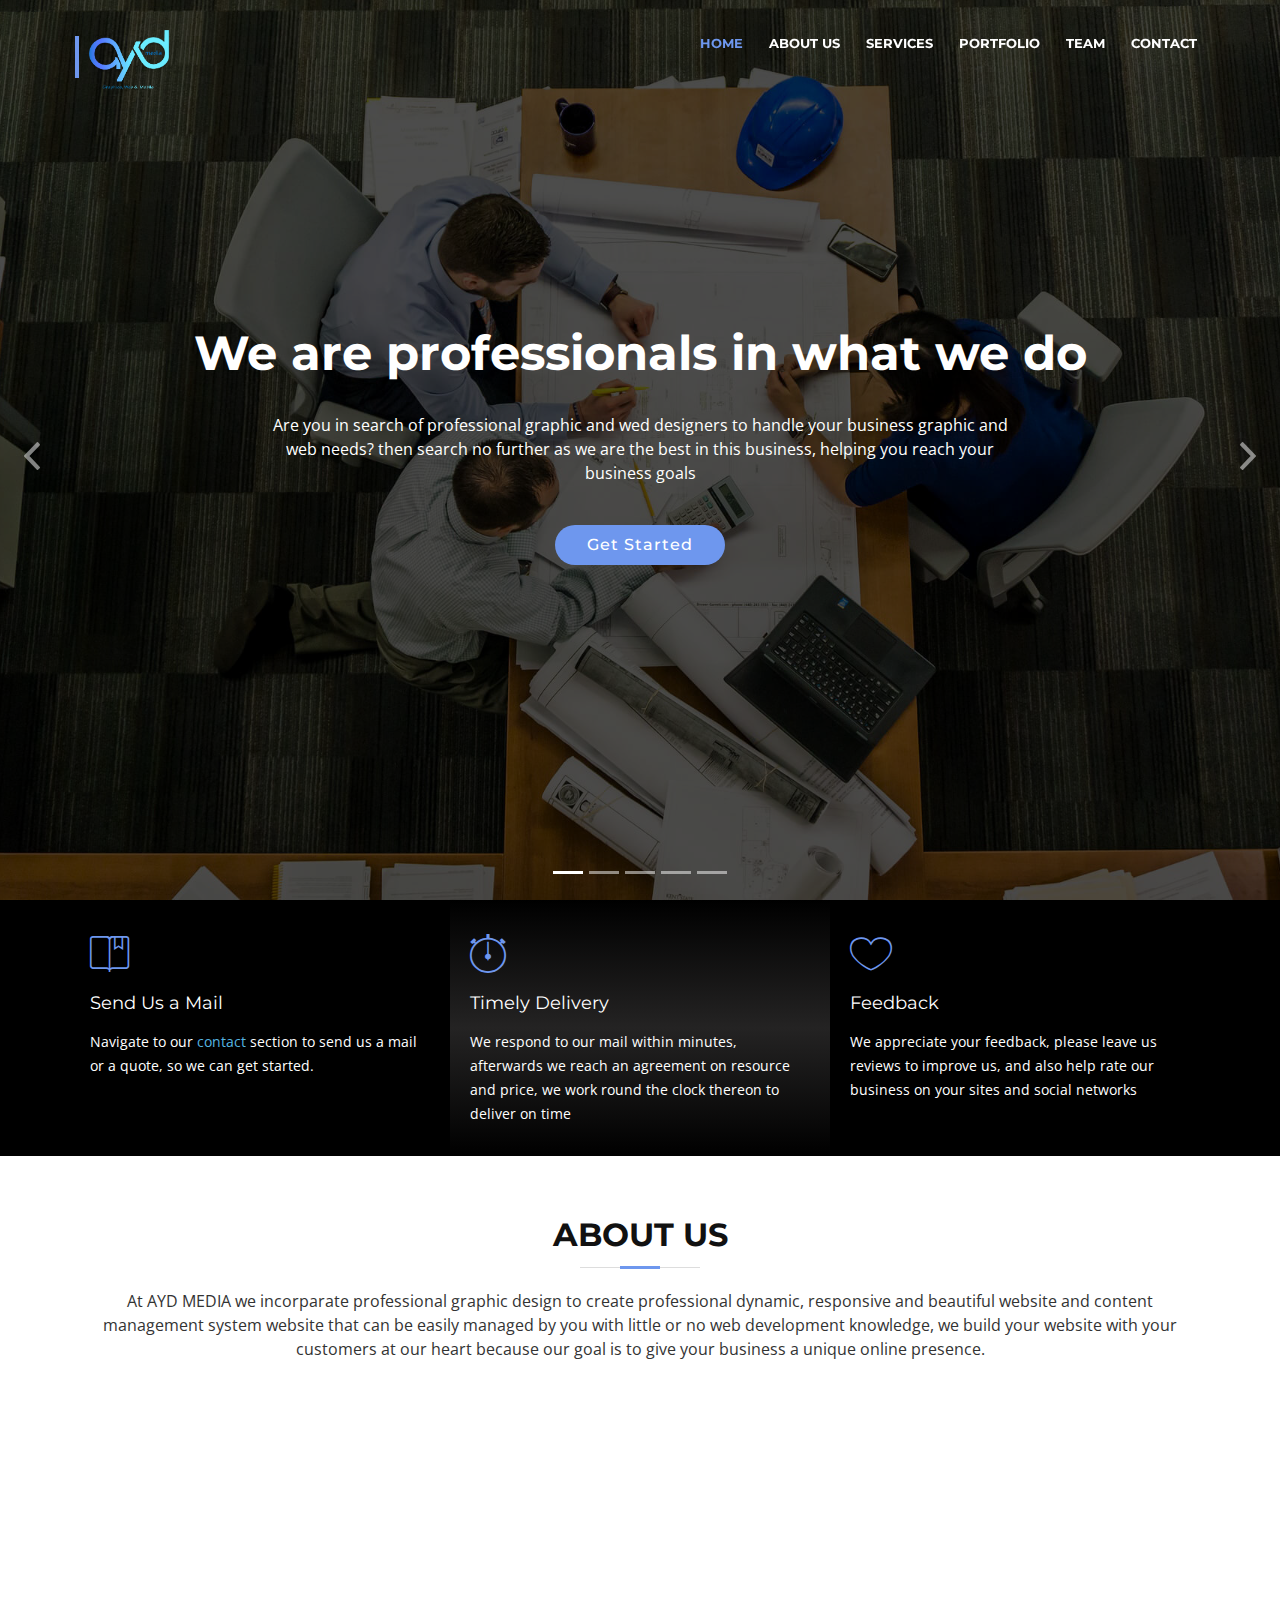
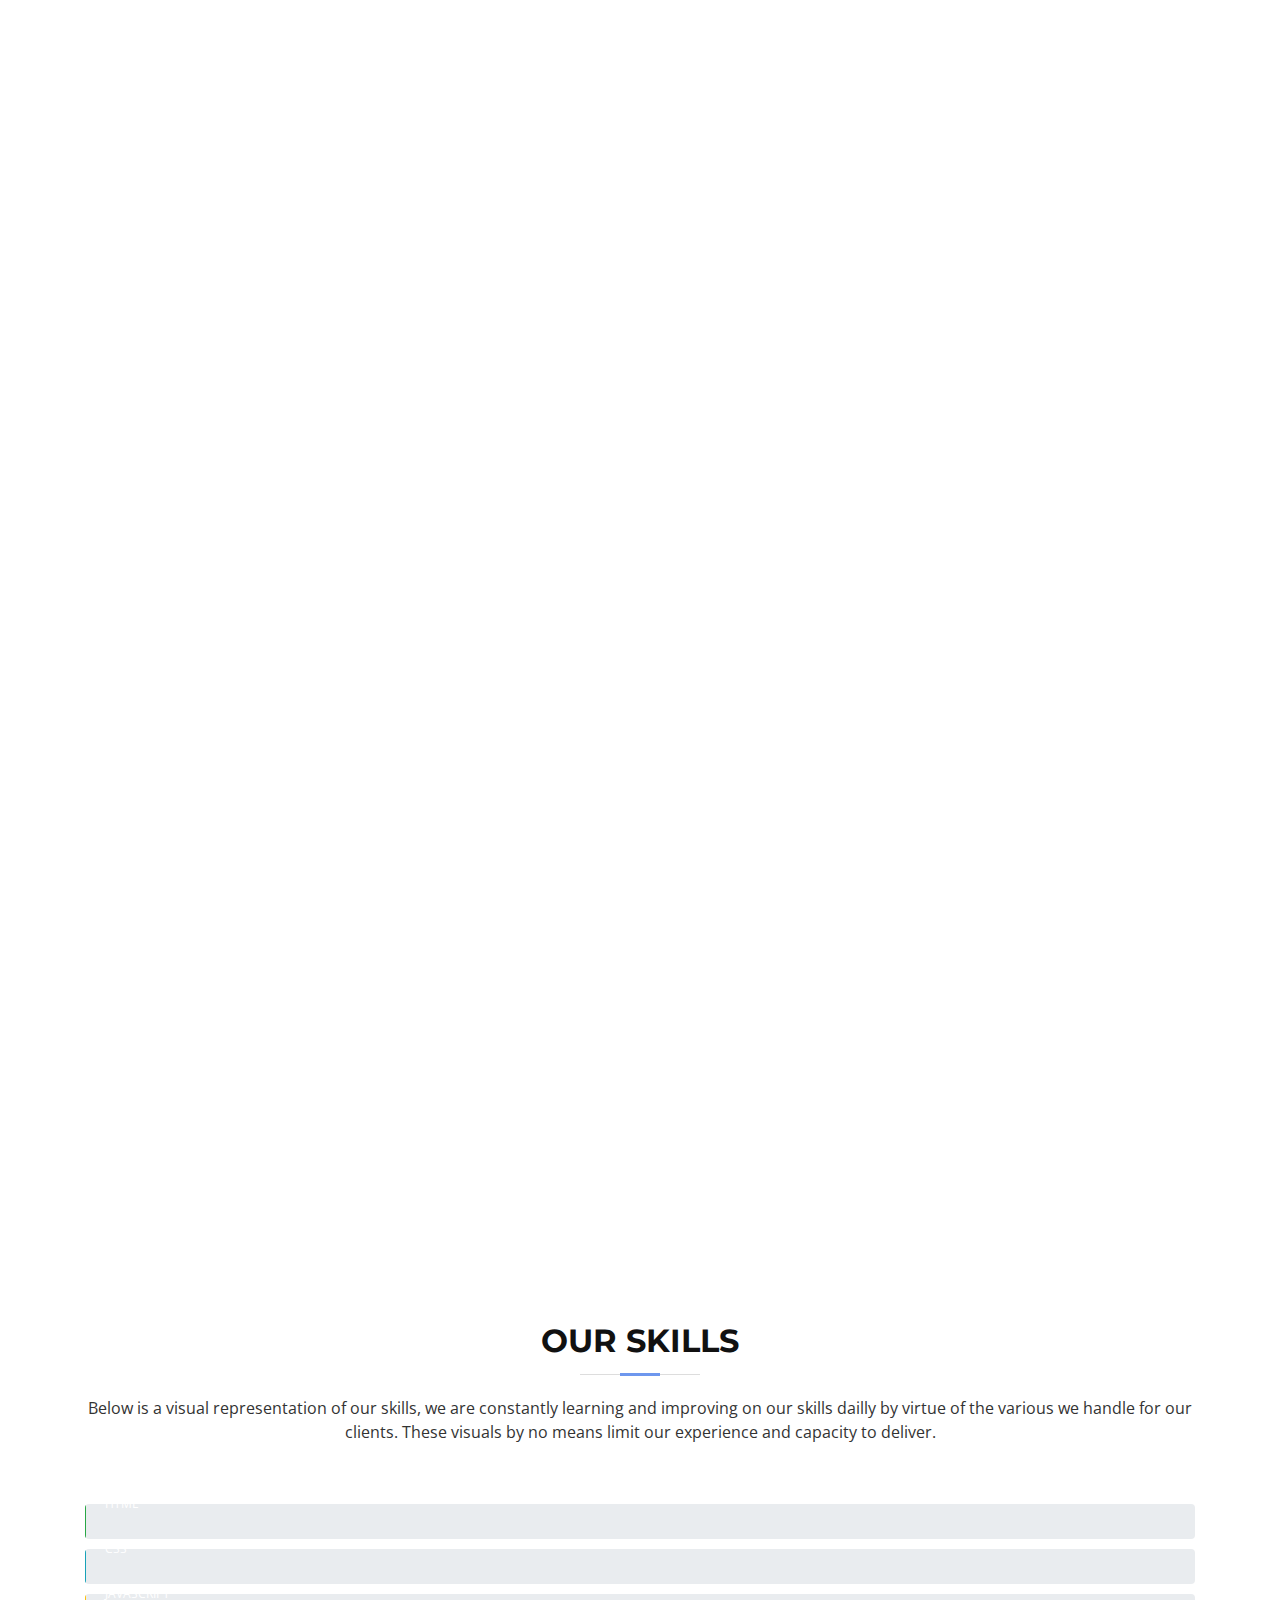
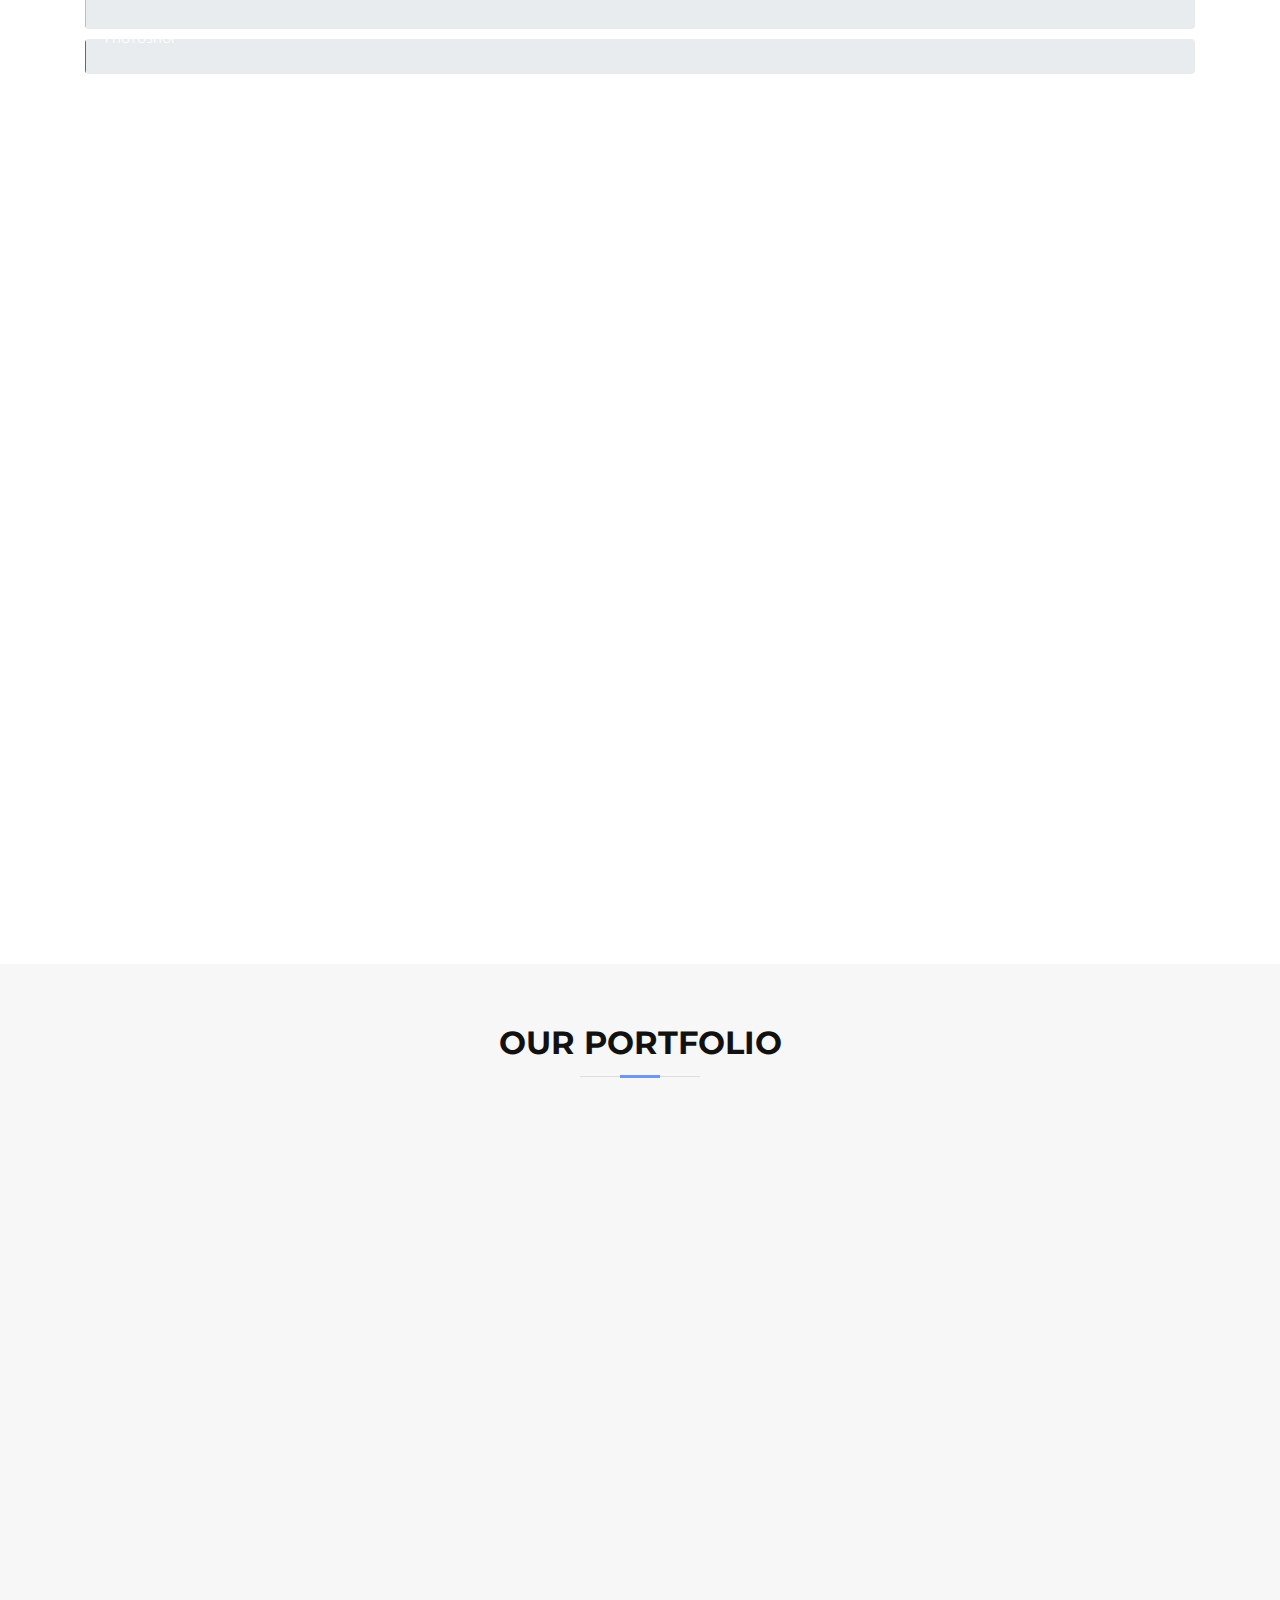
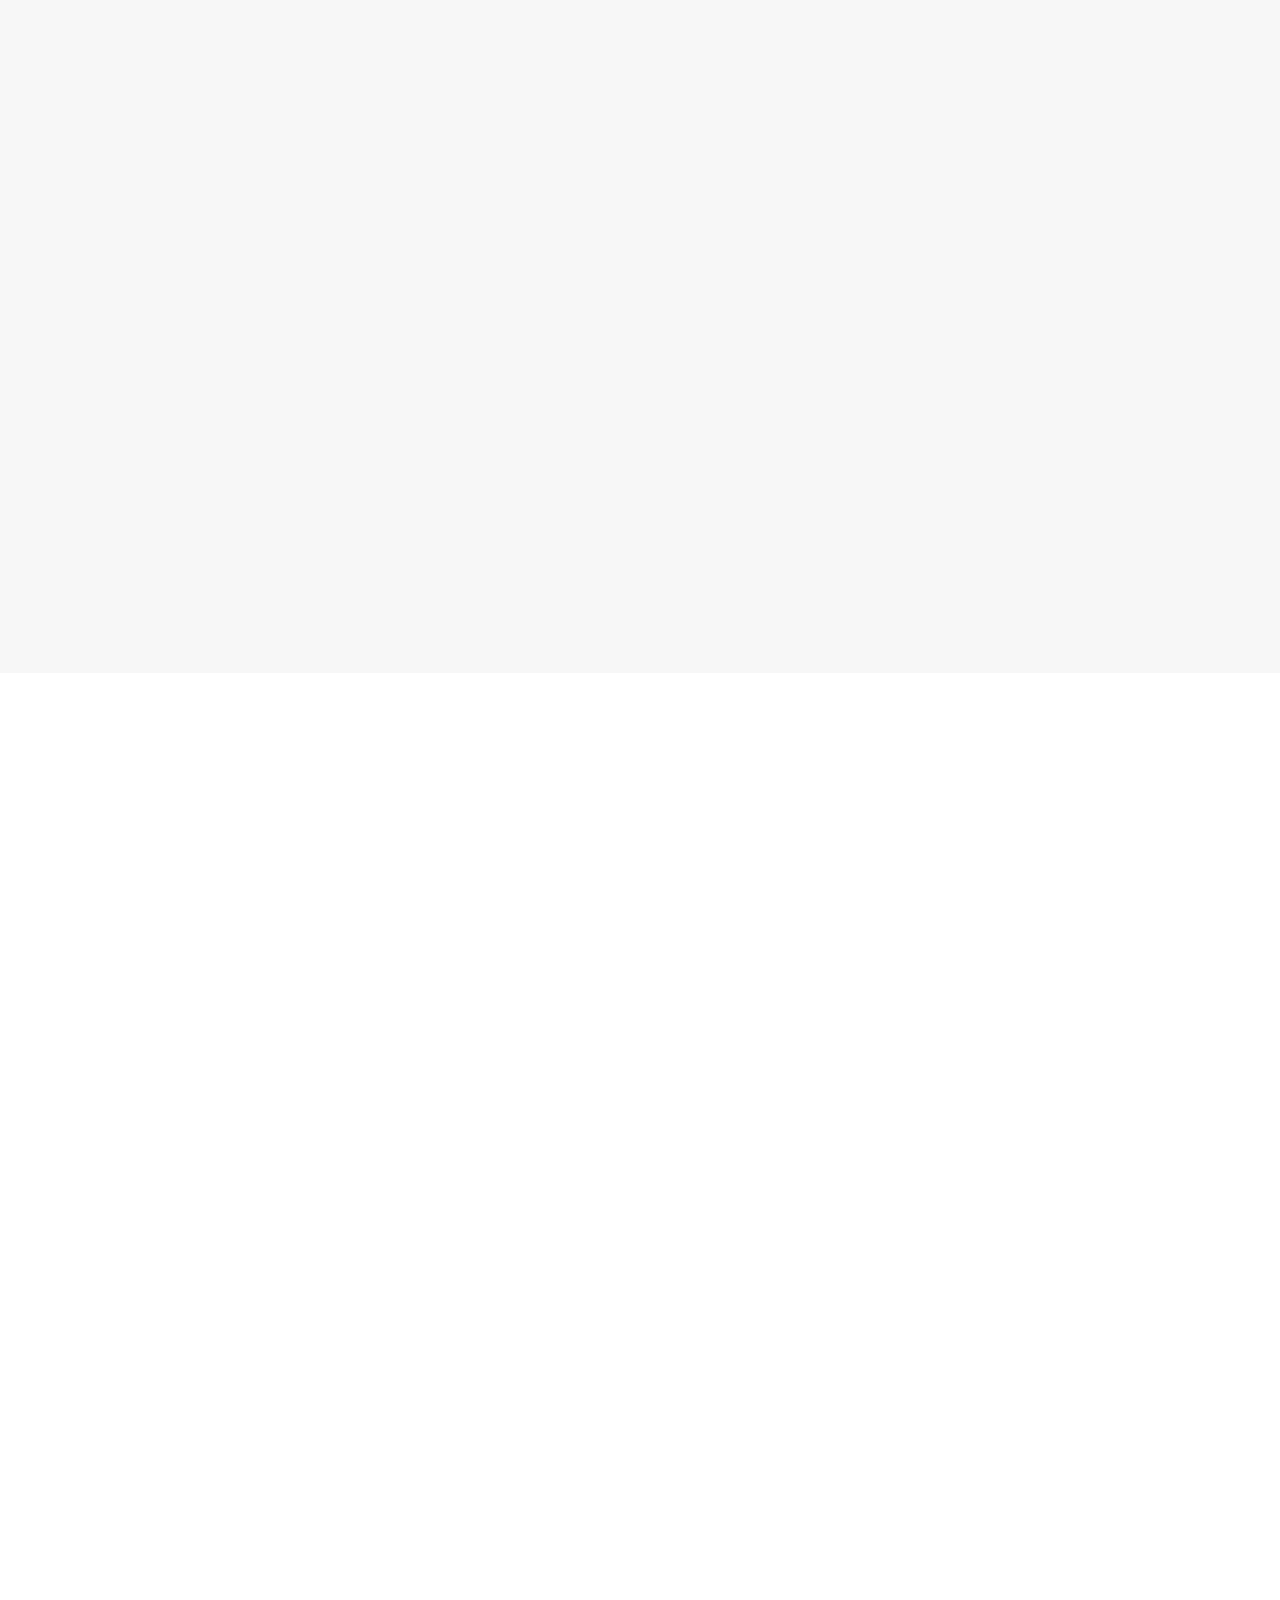
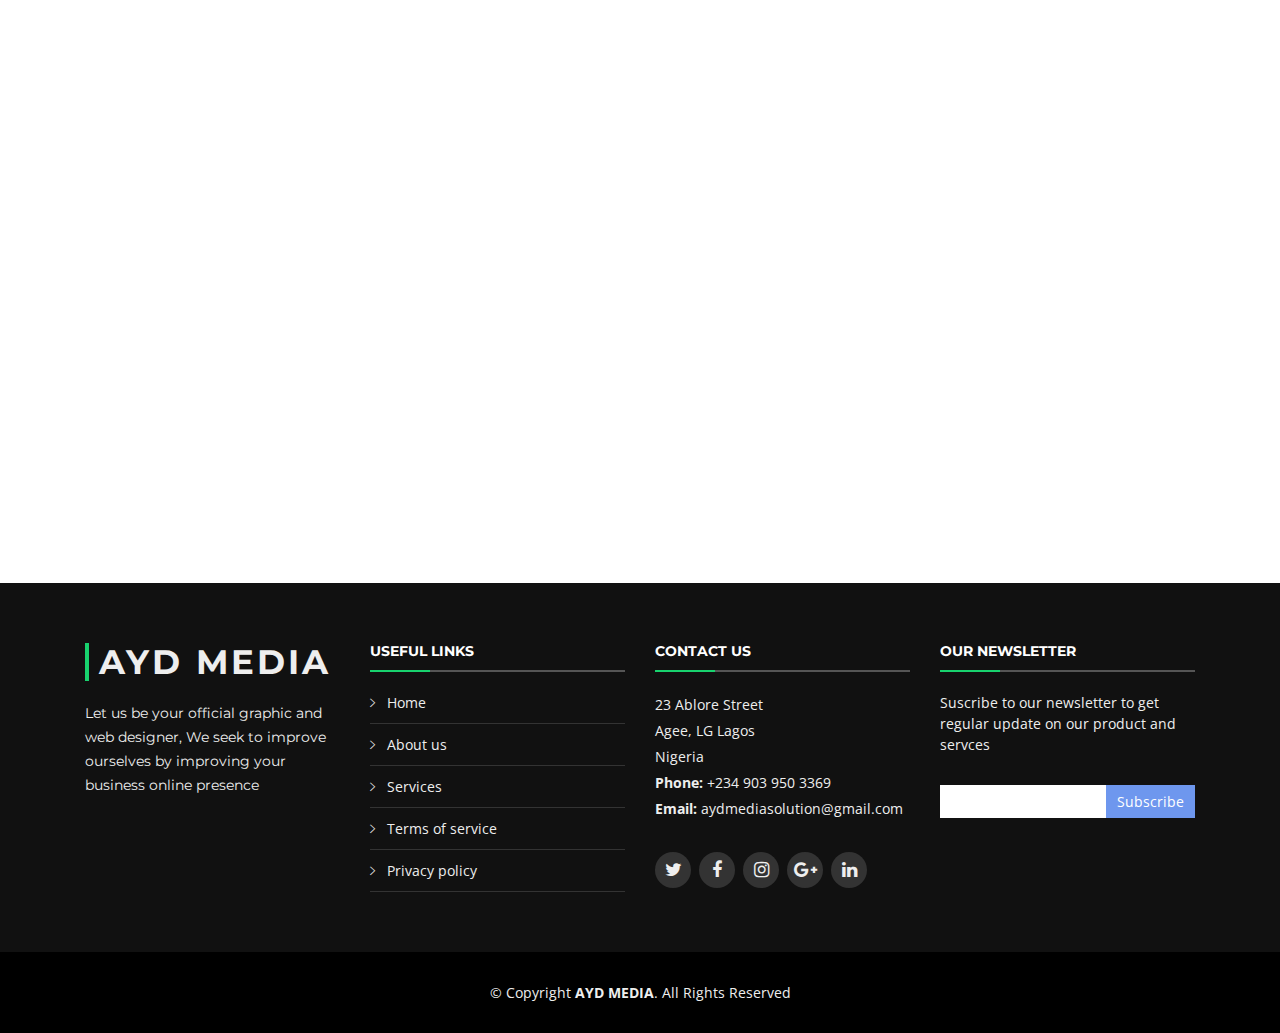
==== index.html @ cc09f505 "added new files" ====
<!DOCTYPE html>
<html lang="en">
<head>
  <meta charset="utf-8">
  <meta http-equiv="X-UA-Compatible" content="ie=edge">
  <meta name="theme-color" content="#000">
  <title>AYD MEDIA | HOME</title>
  <meta content="width=device-width, initial-scale=1.0" name="viewport">
  <meta content="Author" name="Alimazoya David">
  <meta content="Description" name="professional graphic design, graphic design, Brand logo, Business card, Package design, Product design, Business Logo, professional Web Design, Designer, professional Web developer, Web development, Web design, Website design, website development, HTML5, CSS3, PHP, SQL, JavaScript, jquery, Responsive website, Responsive web design">

  <!-- Favicons -->
  <link href="img/favicon.png" rel="icon" style="width: 48px; height: 48px;">

  <!-- Google Fonts -->
  <link href="https://fonts.googleapis.com/css?family=Open+Sans:300,300i,400,400i,700,700i|Montserrat:300,400,500,700" rel="stylesheet">

  <!-- Bootstrap CSS File -->
  <link href="lib/bootstrap/css/bootstrap.min.css" rel="stylesheet">

  <!-- Libraries CSS Files -->
  <link href="lib/font-awesome/css/font-awesome.min.css" rel="stylesheet">
  <link href="lib/animate/animate.min.css" rel="stylesheet">
  <link href="lib/ionicons/css/ionicons.min.css" rel="stylesheet">
  <link href="lib/owlcarousel/assets/owl.carousel.min.css" rel="stylesheet">
  <link href="lib/lightbox/css/lightbox.min.css" rel="stylesheet">

  <!-- Main Stylesheet File -->
  <link href="css/style.css" rel="stylesheet">

</head>

<body>

  <!--==========================
    Header
  ============================-->
  <header id="header">
    <div class="container-fluid">

      <div id="logo" class="pull-left">
        <h1><a href="#intro" class="scrollto"><img src="img/ayd.png" alt="AYD MEDIA" title="AYD MEDIA" style="width: 80px; height: 60px; margin-top: 0;"/></a></h1>
        <!-- Uncomment below if you prefer to use an image logo -->
        <!--<a href="#intro"><img src="img/logo.png" alt="" title="" /></a> -->
      </div>

      <nav id="nav-menu-container">
        <ul class="nav-menu">
          <li class="menu-active"><a href="#intro">Home</a></li>
          <li><a href="#about">About Us</a></li>
          <li><a href="#services">Services</a></li>
          <li><a href="#portfolio">Portfolio</a></li>
          <li><a href="#team">Team</a></li>
          <li><a href="#contact">Contact</a></li>
        </ul>
      </nav><!-- #nav-menu-container -->
    </div>
  </header><!-- #header -->

  <!--==========================
    Intro Section
  ============================-->
  <section id="intro">
    <div class="intro-container">
      <div id="introCarousel" class="carousel  slide carousel-fade" data-ride="carousel">

        <ol class="carousel-indicators"></ol>

        <div class="carousel-inner" role="listbox">

          <div class="carousel-item active">
            <div class="carousel-background"><img src="img/intro-carousel/1.jpg" alt=""></div>
            <div class="carousel-container">
              <div class="carousel-content">
                <h2>We are professionals in what we do</h2>
                <p>Are you in search of professional graphic and wed designers to handle your business graphic and web needs? then search no further as we are the best in this business, helping you reach your business goals</p>
                <a href="#featured-services" class="btn-get-started scrollto">Get Started</a>
              </div>
            </div>
          </div>

          <div class="carousel-item">
            <div class="carousel-background"><img src="img/intro-carousel/2.jpg" alt=""></div>
            <div class="carousel-container">
              <div class="carousel-content">
                <h2>We understand your needs</h2>
                <p>We understand your needs better than you do because we are always studying, improving and equipping ourselves daily with client centric information and business development, graphic and web strategies while you were away</p>
                <a href="#featured-services" class="btn-get-started scrollto">Get Started</a>
              </div>
            </div>
          </div>

          <div class="carousel-item">
            <div class="carousel-background"><img src="img/intro-carousel/3.jpg" alt=""></div>
            <div class="carousel-container">
              <div class="carousel-content">
                <h2>Delivering client centric designs is our hobby</h2>
                <p>We spend a large chunk of our time constantly researching and evolving web and graphic designs that will appeal to your client while boosting your publicity and sales</p>
                <a href="#featured-services" class="btn-get-started scrollto">Get Started</a>
              </div>
            </div>
          </div>

          <div class="carousel-item">
            <div class="carousel-background"><img src="img/intro-carousel/4.jpg" alt=""></div>
            <div class="carousel-container">
              <div class="carousel-content">
                <h2>We work tirelessly for you</h2>
                <p>We work round the clock to make sure we keep your client coming back with our innovative and trending designs</p>
                <a href="#featured-services" class="btn-get-started scrollto">Get Started</a>
              </div>
            </div>
          </div>

          <div class="carousel-item">
            <div class="carousel-background"><img src="img/intro-carousel/5.jpg" alt=""></div>
            <div class="carousel-container">
              <div class="carousel-content">
                <h2>We work collaboratively</h2>
                <p>At AYD MEDIA we agree with the assertion that no man is an island, so we work with the best minds in this business to make sure we deliver upto date designs to our clients</p>
                <a href="#featured-services" class="btn-get-started scrollto">Get Started</a>
              </div>
            </div>
          </div>

        </div>

        <a class="carousel-control-prev" href="#introCarousel" role="button" data-slide="prev">
          <span class="carousel-control-prev-icon ion-chevron-left" aria-hidden="true"></span>
          <span class="sr-only">Previous</span>
        </a>

        <a class="carousel-control-next" href="#introCarousel" role="button" data-slide="next">
          <span class="carousel-control-next-icon ion-chevron-right" aria-hidden="true"></span>
          <span class="sr-only">Next</span>
        </a>

      </div>
    </div>
  </section><!-- #intro -->

  <main id="main">

    <!--==========================
      Featured Services Section
    ============================-->
    <section id="featured-services">
      <div class="container">
        <div class="row">

          <div class="col-lg-4 box">
            <i class="ion-ios-bookmarks-outline"></i>
            <h4 class="title"><a href="">Send Us a Mail</a></h4>
            <p class="description">Navigate to our <a href="#contact">contact</a> section to send us a mail or a quote, so we can get started.</p>
          </div>

          <div class="col-lg-4 box box-bg">
            <i class="ion-ios-stopwatch-outline"></i>
            <h4 class="title"><a href="">Timely Delivery</a></h4>
            <p class="description">We respond to our mail within minutes, afterwards we reach an agreement on resource and price, we work round the clock thereon to deliver on time</p>
          </div>

          <div class="col-lg-4 box">
            <i class="ion-ios-heart-outline"></i>
            <h4 class="title"><a href="">Feedback</a></h4>
            <p class="description">We appreciate your feedback, please leave us reviews to improve us, and also help rate our business on your sites and social networks</p>
          </div>

        </div>
      </div>
    </section><!-- #featured-services -->

    <!--==========================
      About Us Section
    ============================-->
    <section id="about">
      <div class="container">

        <header class="section-header">
          <h3>About Us</h3>
          <p>At AYD MEDIA we incorparate professional graphic design to create professional dynamic, responsive and beautiful website and content management system website that can be easily managed by you with little or no web development knowledge, we build your website with your customers at our heart because our goal is to give your business a unique online presence.</p>
        </header>

        <div class="row about-cols">

          <div class="col-md-4 wow fadeInUp">
            <div class="about-col">
              <div class="img">
                <img src="img/about-mission.jpg" alt="" class="img-fluid">
                <div class="icon"><i class="ion-ios-speedometer-outline"></i></div>
              </div>
              <h2 class="title"><a href="#">Our Mission</a></h2>
              <p>
                To provide client with graphics and web designs that will improve and generate leads as well as create more conversion rates for our clients.
              </p>
            </div>
          </div>

          <div class="col-md-4 wow fadeInUp" data-wow-delay="0.1s">
            <div class="about-col">
              <div class="img">
                <img src="img/about-plan.jpg" alt="" class="img-fluid">
                <div class="icon"><i class="ion-ios-list-outline"></i></div>
              </div>
              <h2 class="title"><a href="#">Our Plan</a></h2>
              <p>
                Our plan is to be your preferred graphic and web design partner, that's why we work tirelessly to bring your business upto date with the latest trends in the industry. 
              </p>
            </div>
          </div>

          <div class="col-md-4 wow fadeInUp" data-wow-delay="0.2s">
            <div class="about-col">
              <div class="img">
                <img src="img/about-vision.jpg" alt="" class="img-fluid">
                <div class="icon"><i class="ion-ios-eye-outline"></i></div>
              </div>
              <h2 class="title"><a href="#">Our Vision</a></h2>
              <p> To provide best quality, professional and holistic creative services in all design areas and communication mediums such as graphic design, Web design, advertising, Branding, Packaging, web development and hosting. 
                
              </p>
            </div>
          </div>

        </div>

      </div>
    </section><!-- #about -->

    <!--==========================
      Services Section
    ============================-->
    <section id="services">
      <div class="container">

        <header class="section-header wow fadeInUp">
          <h3>Services</h3>
          <p>We provide best quality graphic design and web development, design, hosting and maintenance services in target areas such as Advertising, Branding, Packaging, Promotional material design, Strategic marketing and Photography all in a bid to give your business a unique online presence.</p>
        </header>

        <div class="row">

          <div class="col-lg-4 col-md-6 box wow bounceInUp" data-wow-duration="1.4s">
            <div class="icon"><i class="ion-ios-analytics-outline"></i></div>
            <h4 class="title"><a href="">Global Best Practice</a></h4>
            <p class="description">We design graphics materials and website adhering to global practice, so that our product can be used in any part of the world.</p>
          </div>
          <div class="col-lg-4 col-md-6 box wow bounceInUp" data-wow-duration="1.4s">
            <div class="icon"><i class="ion-ios-bookmarks-outline"></i></div>
            <h4 class="title"><a href="">Resaerch & Study</a></h4>
            <p class="description">We are constantly researching your area of business to ascertain what designs appeal most to your target audience or customers</p>
          </div>
          <div class="col-lg-4 col-md-6 box wow bounceInUp" data-wow-duration="1.4s">
            <div class="icon"><i class="ion-ios-paper-outline"></i></div>
            <h4 class="title"><a href="">Prototype</a></h4>
            <p class="description">We create different prototype pages thereby giving our clients a wide range of options to choose from, based on what they think will work for them most</p>
          </div>
          <div class="col-lg-4 col-md-6 box wow bounceInUp" data-wow-delay="0.1s" data-wow-duration="1.4s">
            <div class="icon"><i class="ion-ios-speedometer-outline"></i></div>
            <h4 class="title"><a href="">Time Response and Deivery</a></h4>
            <p class="description">We deliver on schedule, and we are here 24/7 to respond to any client message within minutes.</p>
          </div>
          <div class="col-lg-4 col-md-6 box wow bounceInUp" data-wow-delay="0.1s" data-wow-duration="1.4s">
            <div class="icon"><i class="ion-ios-barcode-outline"></i></div>
            <h4 class="title"><a href="">Leads Generation</a></h4>
            <p class="description">We design your graphic materials and website to generate more business leads and improve your business conversion rate.</p>
          </div>
          <div class="col-lg-4 col-md-6 box wow bounceInUp" data-wow-delay="0.1s" data-wow-duration="1.4s">
            <div class="icon"><i class="ion-ios-people-outline"></i></div>
            <h4 class="title"><a href="">Target Audience</a></h4>
            <p class="description">We just don't design but we design to reach larger groups and hence improve your leads and conversion rate.</p>
          </div>

        </div>

      </div>
    </section><!-- #services -->

    <!--==========================
      Call To Action Section
    ============================-->
    <section id="call-to-action" class="wow fadeIn">
      <div class="container text-center">
        <h3>Call To Action</h3>
        <p>Still pondering whether to work with us, you are wasting time and your competitors are getting ahead. click our <a href="#contact">call to action button</a> NOW!! let us get you to top spot.</p>
        <a class="cta-btn" href="#contact">Call To Action</a>
      </div>
    </section><!-- #call-to-action -->

    <!--==========================
      Skills Section
    ============================-->
    <section id="skills">
      <div class="container">

        <header class="section-header">
          <h3>Our Skills</h3>
          <p>Below is a visual representation of our skills, we are constantly learning and improving on our skills dailly by virtue of the various we handle for our clients. These visuals by no means limit our experience and capacity to deliver. </p>
        </header>

        <div class="skills-content">

          <div class="progress">
            <div class="progress-bar bg-success" role="progressbar" aria-valuenow="100" aria-valuemin="0" aria-valuemax="100">
              <span class="skill">HTML <i class="val">100%</i></span>
            </div>
          </div>

          <div class="progress">
            <div class="progress-bar bg-info" role="progressbar" aria-valuenow="90" aria-valuemin="0" aria-valuemax="100">
              <span class="skill">CSS <i class="val">90%</i></span>
            </div>
          </div>

          <div class="progress">
            <div class="progress-bar bg-warning" role="progressbar" aria-valuenow="75" aria-valuemin="0" aria-valuemax="100">
              <span class="skill">JavaScript <i class="val">75%</i></span>
            </div>
          </div>

          <div class="progress">
            <div class="progress-bar bg-danger" role="progressbar" aria-valuenow="55" aria-valuemin="0" aria-valuemax="100">
              <span class="skill">Photoshop <i class="val">55%</i></span>
            </div>
          </div>

        </div>

      </div>
    </section>

    <!--==========================
      Facts Section
    ============================-->
    <section id="facts"  class="wow fadeIn">
      <div class="container">

        <header class="section-header">
          <h3>Facts</h3>
          <p>Still not convinced yet check out our facts</p>
        </header>

        <div class="row counters">

  				<div class="col-lg-3 col-6 text-center">
            <span data-toggle="counter-up">274</span>
            <p>Clients</p>
  				</div>

          <div class="col-lg-3 col-6 text-center">
            <span data-toggle="counter-up">421</span>
            <p>Projects</p>
  				</div>

          <div class="col-lg-3 col-6 text-center">
            <span data-toggle="counter-up">1,364</span>
            <p>Hours Of Support</p>
  				</div>

          <div class="col-lg-3 col-6 text-center">
            <span data-toggle="counter-up">18</span>
            <p>Hard Workers</p>
  				</div>

  			</div>

        <div class="facts-img">
          <img src="img/bizpage.png" alt="" class="img-fluid">
        </div>

      </div>
    </section><!-- #facts -->

    <!--==========================
      Portfolio Section
    ============================-->
    <section id="portfolio"  class="section-bg" >
      <div class="container">

        <header class="section-header">
          <h3 class="section-title">Our Portfolio</h3>
        </header>

        <div class="row">
          <div class="col-lg-12">
            <ul id="portfolio-flters">
              <!--<li data-filter="*" class="filter-active">All</li>
              <li data-filter=".filter-app">APP</li>
              <li data-filter=".filter-card" data-filter=".filter-app">Graphic Design</li>
              <li data-filter=".filter-web">Web Design</li>-->
            </ul>
          </div>
        </div>

        <div class="row portfolio-container">

          <div class="col-lg-4 col-md-6 portfolio-item filter-app wow fadeInUp">
            <div class="portfolio-wrap">
              <figure>
                <img src="img/portfolio/prt1.png" class="img-fluid" alt="">
                <a href="img/portfolio/prt1.png" data-lightbox="portfolio" data-title="App 1" class="link-preview" title="Preview"><i class="ion ion-eye"></i></a>
                <a href="#contact" class="link-details" title="More Details"><i class="ion ion-android-open"></i></a>
              </figure>

              <div class="portfolio-info">
                <h4>AYD MEDIA NG</h4>
                <p>Web Design</p>
              </div>
            </div>
          </div>

          <div class="col-lg-4 col-md-6 portfolio-item filter-web wow fadeInUp" data-wow-delay="0.1s">
            <div class="portfolio-wrap">
              <figure>
                <img src="img/portfolio/web3.jpg" class="img-fluid" alt="">
                <a href="img/portfolio/web3.jpg" class="link-preview" data-lightbox="portfolio" data-title="Web 3" title="Preview"><i class="ion ion-eye"></i></a>
                <a href="#contact" class="link-details" title="More Details"><i class="ion ion-android-open"></i></a>
              </figure>

              <div class="portfolio-info">
                <h4>BIG FINANCE</h4>
                <p>Web Design</p>
              </div>
            </div>
          </div>

          <div class="col-lg-4 col-md-6 portfolio-item filter-app wow fadeInUp" data-wow-delay="0.2s">
            <div class="portfolio-wrap">
              <figure>
                <img src="img/portfolio/logo.png" class="img-fluid" alt="">
                <a href="img/portfolio/logo.png" class="link-preview" data-lightbox="portfolio" data-title="App 2" title="Preview"><i class="ion ion-eye"></i></a>
                <a href="#contact" class="link-details" title="More Details"><i class="ion ion-android-open"></i></a>
              </figure>

              <div class="portfolio-info">
                <h4><a href="#contact">Logo Design</a></h4>
                <p>Graphic Design</p>
              </div>
            </div>
          </div>

          <div class="col-lg-4 col-md-6 portfolio-item filter-card wow fadeInUp">
            <div class="portfolio-wrap">
              <figure>
                <img src="img/portfolio/card2.jpg" class="img-fluid" alt="">
                <a href="img/portfolio/card2.jpg" class="link-preview" data-lightbox="portfolio" data-title="Card 2" title="Preview"><i class="ion ion-eye"></i></a>
                <a href="#contact" class="link-details" title="More Details"><i class="ion ion-android-open"></i></a>
              </figure>

              <div class="portfolio-info">
                <h4><a href="#">Posters & Fliers</a></h4>
                <p>Graphic Design</p>
              </div>
            </div>
          </div>

          <div class="col-lg-4 col-md-6 portfolio-item filter-web wow fadeInUp" data-wow-delay="0.1s">
            <div class="portfolio-wrap">
              <figure>
                <img src="img/portfolio/hcwj.png" class="img-fluid" alt="">
                <a href="img/portfolio/hcwj.png" class="link-preview" data-lightbox="portfolio" data-title="Web 2" title="Preview"><i class="ion ion-eye"></i></a>
                <a href="#contact" class="link-details" title="More Details"><i class="ion ion-android-open"></i></a>
              </figure>

              <div class="portfolio-info">
                <h4><a href="#contact">CMS WEBSITE</a></h4>
                <p>Web Design</p>
              </div>
            </div>
          </div>

          <div class="col-lg-4 col-md-6 portfolio-item filter-app wow fadeInUp" data-wow-delay="0.2s">
            <div class="portfolio-wrap">
              <figure>
                <img src="img/portfolio/bizcard.png" class="img-fluid" alt="">
                <a href="img/portfolio/bizcard.png" class="link-preview" data-lightbox="portfolio" data-title="App 3" title="Preview"><i class="ion ion-eye"></i></a>
                <a href="#contact" class="link-details" title="More Details"><i class="ion ion-android-open"></i></a>
              </figure>

              <div class="portfolio-info">
                <h4><a href="#">Business Card</a></h4>
                <p>Graphic Design</p>
              </div>
            </div>
          </div>

          <div class="col-lg-4 col-md-6 portfolio-item filter-card wow fadeInUp">
            <div class="portfolio-wrap">
              <figure>
                <img src="img/portfolio/card1.jpg" class="img-fluid" alt="">
                <a href="img/portfolio/card1.jpg" class="link-preview" data-lightbox="portfolio" data-title="Card 1" title="Preview"><i class="ion ion-eye"></i></a>
                <a href="#" class="link-details" title="More Details"><i class="ion ion-android-open"></i></a>
              </figure>

              <div class="portfolio-info">
                <h4><a href="#">Card Design</a></h4>
                <p>Graphic Design</p>
              </div>
            </div>
          </div>

          <div class="col-lg-4 col-md-6 portfolio-item filter-card wow fadeInUp" data-wow-delay="0.1s">
            <div class="portfolio-wrap">
              <figure>
                <img src="img/portfolio/card3.jpg" class="img-fluid" alt="">
                <a href="img/portfolio/card3.jpg" class="link-preview" data-lightbox="portfolio" data-title="Card 3" title="Preview"><i class="ion ion-eye"></i></a>
                <a href="#" class="link-details" title="More Details"><i class="ion ion-android-open"></i></a>
              </figure>

              <div class="portfolio-info">
                <h4><a href="#contact">Package Design</a></h4>
                <p>Graphic Desin</p>
              </div>
            </div>
          </div>

          <div class="col-lg-4 col-md-6 portfolio-item filter-web wow fadeInUp" data-wow-delay="0.2s">
            <div class="portfolio-wrap">
              <figure>
                <img src="img/portfolio/web1.jpg" class="img-fluid" alt="">
                <a href="img/portfolio/web1.jpg" class="link-preview" data-lightbox="portfolio" data-title="Web 1" title="Preview"><i class="ion ion-eye"></i></a>
                <a href="#contact" class="link-details" title="More Details"><i class="ion ion-android-open"></i></a>
              </figure>

              <div class="portfolio-info">
                <h4><a href="#">Responsive Design</a></h4>
                <p>Web Design</p>
              </div>
            </div>
          </div>

        </div>

      </div>
    </section><!-- #portfolio -->

    <!--==========================
      Clients Section
    ============================-->
    <section id="clients" class="wow fadeInUp">
      <div class="container">

        <header class="section-header">
          <h3>Our Clients</h3>
        </header>

        <div class="owl-carousel clients-carousel">
          <img src="img/clients/client-1.png" alt="">
          <img src="img/clients/client-2.png" alt="">
          <img src="img/clients/client-3.png" alt="">
          <img src="img/clients/client-4.png" alt="">
          <img src="img/clients/client-5.png" alt="">
          <img src="img/clients/client-6.png" alt="">
          <img src="img/clients/client-7.png" alt="">
          <img src="img/clients/client-8.png" alt="">
        </div>

      </div>
    </section><!-- #clients -->

    <!--==========================
      Clients Section
    ============================-->
    <section id="testimonials" class="section-bg wow fadeInUp">
      <div class="container">

        <header class="section-header">
          <h3>Testimonials</h3>
        </header>

        <div class="owl-carousel testimonials-carousel">

          <div class="testimonial-item">
            <img src="img/testimonial-1.jpg" class="testimonial-img" alt="">
            <h3>Saul Goodman</h3>
            <h4>Ceo &amp; Founder</h4>
            <p>
              <img src="img/quote-sign-left.png" class="quote-sign-left" alt="">
              AYD MEDIA is really creative, i told them about the ideal of my brand and they came up with cool design that worked like magic.
              <img src="img/quote-sign-right.png" class="quote-sign-right" alt="">
            </p>
          </div>

          <div class="testimonial-item">
            <img src="img/testimonial-2.jpg" class="testimonial-img" alt="">
            <h3>Sara Wilsson</h3>
            <h4>Entrepreneur</h4>
            <p>
              <img src="img/quote-sign-left.png" class="quote-sign-left" alt="">
              Working with this folks has being a blessing for my business.
              <img src="img/quote-sign-right.png" class="quote-sign-right" alt="">
            </p>
          </div>

          <div class="testimonial-item">
            <img src="img/testimonial-3.jpg" class="testimonial-img" alt="">
            <h3>Jena Karlis</h3>
            <h4>Store Owner</h4>
            <p>
              <img src="img/quote-sign-left.png" class="quote-sign-left" alt="">
             Nowadays having your business online can be everything you need, AYD MEDIA made it really easily for me to get the online presence i craved for my business.
              <img src="img/quote-sign-right.png" class="quote-sign-right" alt="">
            </p>
          </div>

          <div class="testimonial-item">
            <img src="img/testimonial-4.jpg" class="testimonial-img" alt="">
            <h3>Matt Brandon</h3>
            <h4>Freelancer</h4>
            <p>
              <img src="img/quote-sign-left.png" class="quote-sign-left" alt="">
              I have being consulted to work with this folks once, the experience was amazing as all they wanted was to deliver the best for their clients
              <img src="img/quote-sign-right.png" class="quote-sign-right" alt="">
            </p>
          </div>

          <div class="testimonial-item">
            <img src="img/testimonial-5.jpg" class="testimonial-img" alt="">
            <h3>John Larson</h3>
            <h4>Entrepreneur</h4>
            <p>
              <img src="img/quote-sign-left.png" class="quote-sign-left" alt="">
              These guys deliver on schedule, i was amazed at the speed at which they deliver on what i needed.
              <img src="img/quote-sign-right.png" class="quote-sign-right" alt="">
            </p>
          </div>

        </div>

      </div>
    </section><!-- #testimonials -->

    <!--==========================
      Team Section
    ============================-->
    <!--<section id="team">
      <div class="container">
        <div class="section-header wow fadeInUp">
          <h3>Team</h3>
          <p>Sed ut perspiciatis unde omnis iste natus error sit voluptatem accusantium doloremque</p>
        </div>

        <div class="row">

          <div class="col-lg-3 col-md-6 wow fadeInUp">
            <div class="member">
              <img src="img/team-1.jpg" class="img-fluid" alt="">
              <div class="member-info">
                <div class="member-info-content">
                  <h4>Walter White</h4>
                  <span>Chief Executive Officer</span>
                  <div class="social">
                    <a href=""><i class="fa fa-twitter"></i></a>
                    <a href=""><i class="fa fa-facebook"></i></a>
                    <a href=""><i class="fa fa-google-plus"></i></a>
                    <a href=""><i class="fa fa-linkedin"></i></a>
                  </div>
                </div>
              </div>
            </div>
          </div>

          <div class="col-lg-3 col-md-6 wow fadeInUp" data-wow-delay="0.1s">
            <div class="member">
              <img src="img/team-2.jpg" class="img-fluid" alt="">
              <div class="member-info">
                <div class="member-info-content">
                  <h4>Sarah Jhonson</h4>
                  <span>Product Manager</span>
                  <div class="social">
                    <a href=""><i class="fa fa-twitter"></i></a>
                    <a href=""><i class="fa fa-facebook"></i></a>
                    <a href=""><i class="fa fa-google-plus"></i></a>
                    <a href=""><i class="fa fa-linkedin"></i></a>
                  </div>
                </div>
              </div>
            </div>
          </div>

          <div class="col-lg-3 col-md-6 wow fadeInUp" data-wow-delay="0.2s">
            <div class="member">
              <img src="img/team-3.jpg" class="img-fluid" alt="">
              <div class="member-info">
                <div class="member-info-content">
                  <h4>William Anderson</h4>
                  <span>CTO</span>
                  <div class="social">
                    <a href=""><i class="fa fa-twitter"></i></a>
                    <a href=""><i class="fa fa-facebook"></i></a>
                    <a href=""><i class="fa fa-google-plus"></i></a>
                    <a href=""><i class="fa fa-linkedin"></i></a>
                  </div>
                </div>
              </div>
            </div>
          </div>

          <div class="col-lg-3 col-md-6 wow fadeInUp" data-wow-delay="0.3s">
            <div class="member">
              <img src="img/team-4.jpg" class="img-fluid" alt="">
              <div class="member-info">
                <div class="member-info-content">
                  <h4>Amanda Jepson</h4>
                  <span>Accountant</span>
                  <div class="social">
                    <a href=""><i class="fa fa-twitter"></i></a>
                    <a href=""><i class="fa fa-facebook"></i></a>
                    <a href=""><i class="fa fa-google-plus"></i></a>
                    <a href=""><i class="fa fa-linkedin"></i></a>
                  </div>
                </div>
              </div>
            </div>
          </div>

        </div>

      </div>
    </section>--><!-- #team -->

    <!--==========================
      Contact Section
    ============================-->
    <section id="contact" class="section-bg wow fadeInUp">
      <div class="container">

        <div class="section-header">
          <h3>Contact Us</h3>
          <!--<p>Sed ut perspiciatis unde omnis iste natus error sit voluptatem accusantium doloremque</p>-->
        </div>

        <div class="row contact-info">

          <div class="col-md-4">
            <div class="contact-address">
              <i class="ion-ios-location-outline"></i>
              <h3>Address</h3>
              <address>23 Abolore Street, Agege, Lagos, Nigeria</address>
            </div>
          </div>

          <div class="col-md-4">
            <div class="contact-phone">
              <i class="ion-ios-telephone-outline"></i>
              <h3>Phone Number</h3>
              <p><a href="tel:+2349039503369">+234 903 950 3369</a></p>
            </div>
          </div>

          <div class="col-md-4">
            <div class="contact-email">
              <i class="ion-ios-email-outline"></i>
              <h3>Email</h3>
              <p><a href="mailto:aydmediasolution@gmail.com">aydmediasolution@gmail.com</a></p>
            </div>
          </div>

        </div>

        <div class="form">
          <div id="sendmessage">Your message has been sent. Thank you!</div>
          <div id="errormessage"></div>
          <form action="" method="post" role="form" class="contactForm">
            <div class="form-row">
              <div class="form-group col-md-6">
                <input type="text" name="name" class="form-control" id="name" placeholder="Your Name" data-rule="minlen:4" data-msg="Please enter at least 4 chars" />
                <div class="validation"></div>
              </div>
              <div class="form-group col-md-6">
                <input type="email" class="form-control" name="email" id="email" placeholder="Your Email" data-rule="email" data-msg="Please enter a valid email" />
                <div class="validation"></div>
              </div>
            </div>
            <div class="form-group">
              <input type="text" class="form-control" name="subject" id="subject" placeholder="Subject" data-rule="minlen:4" data-msg="Please enter at least 8 chars of subject" />
              <div class="validation"></div>
            </div>
            <div class="form-group">
              <textarea class="form-control" name="message" rows="5" data-rule="required" data-msg="Please write something for us" placeholder="Message"></textarea>
              <div class="validation"></div>
            </div>
            <div class="text-center"><button type="submit" style="background:#6e97ee">Send Message</button></div>
          </form>
        </div>

      </div>
    </section><!-- #contact -->

  </main>

  <!--==========================
    Footer
  ============================-->
  <footer id="footer">
    <div class="footer-top">
      <div class="container">
        <div class="row">

          <div class="col-lg-3 col-md-6 footer-info">
            <h3>AYD MEDIA</h3>
            <p>Let us be your official graphic and web designer, We seek to improve ourselves by improving your business online presence</p>
          </div>

          <div class="col-lg-3 col-md-6 footer-links">
            <h4>Useful Links</h4>
            <ul>
              <li><i class="ion-ios-arrow-right"></i> <a href="#">Home</a></li>
              <li><i class="ion-ios-arrow-right"></i> <a href="#">About us</a></li>
              <li><i class="ion-ios-arrow-right"></i> <a href="#">Services</a></li>
              <li><i class="ion-ios-arrow-right"></i> <a href="#">Terms of service</a></li>
              <li><i class="ion-ios-arrow-right"></i> <a href="#">Privacy policy</a></li>
            </ul>
          </div>

          <div class="col-lg-3 col-md-6 footer-contact">
            <h4>Contact Us</h4>
            <p>
              23 Ablore Street <br>
              Agee, LG Lagos<br>
              Nigeria <br>
              <strong>Phone:</strong> +234 903 950 3369<br>
              <strong>Email:</strong> aydmediasolution@gmail.com<br>
            </p>

            <div class="social-links">
              <a href="#" class="twitter"><i class="fa fa-twitter"></i></a>
              <a href="#" class="facebook"><i class="fa fa-facebook"></i></a>
              <a href="#" class="instagram"><i class="fa fa-instagram"></i></a>
              <a href="#" class="google-plus"><i class="fa fa-google-plus"></i></a>
              <a href="#" class="linkedin"><i class="fa fa-linkedin"></i></a>
            </div>

          </div>

          <div class="col-lg-3 col-md-6 footer-newsletter">
            <h4>Our Newsletter</h4>
            <p>Suscribe to our newsletter to get regular update on our product and servces</p>
            <form action="" method="post">
              <input type="email" name="email"><input type="submit"  value="Subscribe" style="background:#6e97ee">
            </form>
          </div>

        </div>
      </div>
    </div>

    <div class="container">
      <div class="copyright">
        &copy; Copyright <strong>AYD MEDIA</strong>. All Rights Reserved
      </div>
      <!--<div class="credits">
        
          All the links in the footer should remain intact.
          You can delete the links only if you purchased the pro version.
          Licensing information: https://bootstrapmade.com/license/
          Purchase the pro version with working PHP/AJAX contact form: https://bootstrapmade.com/buy/?theme=BizPage
        
        Designed by <a href="https://bootstrapmade.com/">BootstrapMade</a>
      </div>
    </div>
  </footer> #footer 

  <a href="#" class="back-to-top"><i class="fa fa-chevron-up"></i></a>
   Uncomment below i you want to use a preloader -->
  <!-- <div id="preloader"></div> -->

  <!-- JavaScript Libraries -->
  <script src="lib/jquery/jquery.min.js"></script>
  <script src="lib/jquery/jquery-migrate.min.js"></script>
  <script src="lib/bootstrap/js/bootstrap.bundle.min.js"></script>
  <script src="lib/easing/easing.min.js"></script>
  <script src="lib/superfish/hoverIntent.js"></script>
  <script src="lib/superfish/superfish.min.js"></script>
  <script src="lib/wow/wow.min.js"></script>
  <script src="lib/waypoints/waypoints.min.js"></script>
  <script src="lib/counterup/counterup.min.js"></script>
  <script src="lib/owlcarousel/owl.carousel.min.js"></script>
  <script src="lib/isotope/isotope.pkgd.min.js"></script>
  <script src="lib/lightbox/js/lightbox.min.js"></script>
  <script src="lib/touchSwipe/jquery.touchSwipe.min.js"></script>
  <!-- Contact Form JavaScript File -->
  <script src="contactform/contactform.js"></script>

  <!-- Template Main Javascript File -->
  <script src="js/main.js"></script>

</body>
</html>
---- css/style.css ----
/*
  Theme Name: BizPage
  Theme URL: https://bootstrapmade.com/bizpage-bootstrap-business-template/
  Author: BootstrapMade.com
  License: https://bootstrapmade.com/license/
*/

/*--------------------------------------------------------------
# General
--------------------------------------------------------------*/

body {
  background: #fff;
  color: #666666;
  font-family: "Open Sans", sans-serif;
}

a {
  color: #55b6e2;
  transition: 0.5s;
}

a:hover,
a:active,
a:focus {
  color: #55b6e2;
  outline: none;
  text-decoration: none;
}

p {
  padding: 0;
  margin: 0 0 30px 0;
}

h1,
h2,
h3,
h4,
h5,
h6 {
  font-family: "Montserrat", sans-serif;
  font-weight: 400;
  margin: 0 0 20px 0;
  padding: 0;
}

/* Back to top button */

.back-to-top {
  position: fixed;
  display: none;
  background:  #55b6e2;
  color: #fff;
  width: 44px;
  height: 44px;
  text-align: center;
  line-height: 1;
  font-size: 16px;
  border-radius: 50%;
  right: 15px;
  bottom: 15px;
  transition: background 0.5s;
  z-index: 11;
}

.back-to-top i {
  padding-top: 12px;
  color: #fff;
}

/* Prelaoder */

#preloader {
  position: fixed;
  top: 0;
  left: 0;
  right: 0;
  bottom: 0;
  z-index: 9999;
  overflow: hidden;
  background: #fff;
}

#preloader:before {
  content: "";
  position: fixed;
  top: calc(50% - 30px);
  left: calc(50% - 30px);
  border: 6px solid #f2f2f2;
  border-top: 6px solid #55b6e2;
  border-radius: 50%;
  width: 60px;
  height: 60px;
  -webkit-animation: animate-preloader 1s linear infinite;
  animation: animate-preloader 1s linear infinite;
}

@-webkit-keyframes animate-preloader {
  0% {
    -webkit-transform: rotate(0deg);
    transform: rotate(0deg);
  }

  100% {
    -webkit-transform: rotate(360deg);
    transform: rotate(360deg);
  }
}

@keyframes animate-preloader {
  0% {
    -webkit-transform: rotate(0deg);
    transform: rotate(0deg);
  }

  100% {
    -webkit-transform: rotate(360deg);
    transform: rotate(360deg);
  }
}

/*--------------------------------------------------------------
# Header
--------------------------------------------------------------*/

#header {
  padding: 30px 0;
  height: 92px;
  position: fixed;
  left: 0;
  top: 0;
  right: 0;
  transition: all 0.5s;
  z-index: 997;
}

#header.header-scrolled {
  background: rgba(0, 0, 0, 0.9);
  padding: 20px 0;
  height: 72px;
  transition: all 0.5s;
}

#header #logo {
  float: left;
}

#header #logo h1 {
  font-size: 34px;
  margin: 0;
  padding: 0;
  line-height: 1;
  font-family: "Montserrat", sans-serif;
  font-weight: 700;
  letter-spacing: 3px;
}

#header #logo h1 a,
#header #logo h1 a:hover {
  color: #fff;
  padding-left: 10px;
  border-left: 4px solid #6e97ee;
}

#header #logo img {
  padding: 0;
  margin: 0;
}

/*--------------------------------------------------------------
# Intro Section
--------------------------------------------------------------*/

#intro {
  display: table;
  width: 100%;
  height: 100vh;
  background: #000;
}

#intro .carousel-item {
  width: 100%;
  height: 100vh;
  background-size: cover;
  background-position: center;
  background-repeat: no-repeat;
}

#intro .carousel-item::before {
  content: '';
  background-color: rgba(0, 0, 0, 0.7);
  position: absolute;
  height: 100%;
  width: 100%;
  top: 0;
  right: 0;
  left: 0;
  bottom: 0;
}

#intro .carousel-container {
  display: -webkit-box;
  display: -webkit-flex;
  display: -ms-flexbox;
  display: flex;
  -webkit-box-pack: center;
  -webkit-justify-content: center;
  -ms-flex-pack: center;
  justify-content: center;
  -webkit-box-align: center;
  -webkit-align-items: center;
  -ms-flex-align: center;
  align-items: center;
  position: absolute;
  bottom: 0;
  top: 0;
  left: 0;
  right: 0;
}

#intro .carousel-background img {
  max-width: 100%;
}

#intro .carousel-content {
  text-align: center;
}

#intro h2 {
  color: #fff;
  margin-bottom: 30px;
  font-size: 48px;
  font-weight: 700;
}

#intro p {
  width: 80%;
  margin: 0 auto 30px auto;
  color: #fff;
}

#intro .carousel-fade {
  overflow: hidden;
}

#intro .carousel-fade .carousel-inner .carousel-item {
  transition-property: opacity;
}

#intro .carousel-fade .carousel-inner .carousel-item,
#intro .carousel-fade .carousel-inner .active.carousel-item-left,
#intro .carousel-fade .carousel-inner .active.carousel-item-right {
  opacity: 0;
}

#intro .carousel-fade .carousel-inner .active,
#intro .carousel-fade .carousel-inner .carousel-item-next.carousel-item-left,
#intro .carousel-fade .carousel-inner .carousel-item-prev.carousel-item-right {
  opacity: 1;
  transition: 0.5s;
}

#intro .carousel-fade .carousel-inner .carousel-item-next,
#intro .carousel-fade .carousel-inner .carousel-item-prev,
#intro .carousel-fade .carousel-inner .active.carousel-item-left,
#intro .carousel-fade .carousel-inner .active.carousel-item-right {
  left: 0;
  -webkit-transform: translate3d(0, 0, 0);
  transform: translate3d(0, 0, 0);
}

#intro .carousel-control-prev,
#intro .carousel-control-next {
  width: 10%;
}

#intro .carousel-control-next-icon,
#intro .carousel-control-prev-icon {
  background: none;
  font-size: 32px;
  line-height: 1;
}

#intro .carousel-indicators li {
  cursor: pointer;
}

#intro .btn-get-started {
  font-family: "Montserrat", sans-serif;
  font-weight: 500;
  font-size: 16px;
  letter-spacing: 1px;
  display: inline-block;
  padding: 8px 32px;
  border-radius: 50px;
  transition: 0.5s;
  margin: 10px;
  color: #fff;
  background: #6e97ee;;
}

#intro .btn-get-started:hover {
  background: #fff;
  color:  #6e97ee;;
}

/*--------------------------------------------------------------
# Navigation Menu
--------------------------------------------------------------*/

/* Nav Menu Essentials */

.nav-menu,
.nav-menu * {
  margin: 0;
  padding: 0;
  list-style: none;
}

.nav-menu ul {
  position: absolute;
  display: none;
  top: 100%;
  left: 0;
  z-index: 99;
}

.nav-menu li {
  position: relative;
  white-space: nowrap;
}

.nav-menu > li {
  float: left;
}

.nav-menu li:hover > ul,
.nav-menu li.sfHover > ul {
  display: block;
}

.nav-menu ul ul {
  top: 0;
  left: 100%;
}

.nav-menu ul li {
  min-width: 180px;
}

/* Nav Menu Arrows */

.sf-arrows .sf-with-ul {
  padding-right: 30px;
}

.sf-arrows .sf-with-ul:after {
  content: "\f107";
  position: absolute;
  right: 15px;
  font-family: FontAwesome;
  font-style: normal;
  font-weight: normal;
}

.sf-arrows ul .sf-with-ul:after {
  content: "\f105";
}

/* Nav Meu Container */

#nav-menu-container {
  float: right;
  margin: 0;
}

/* Nav Meu Styling */

.nav-menu a {
  padding: 0 8px 10px 8px;
  text-decoration: none;
  display: inline-block;
  color: #fff;
  font-family: "Montserrat", sans-serif;
  font-weight: 700;
  font-size: 13px;
  text-transform: uppercase;
  outline: none;
}

.nav-menu li:hover > a,
.nav-menu > .menu-active > a {
  color:  #6e97ee;
}

.nav-menu > li {
  margin-left: 10px;
}

.nav-menu ul {
  margin: 4px 0 0 0;
  padding: 10px;
  box-shadow: 0px 0px 30px rgba(127, 137, 161, 0.25);
  background: #fff;
}

.nav-menu ul li {
  transition: 0.3s;
}

.nav-menu ul li a {
  padding: 10px;
  color: #333;
  transition: 0.3s;
  display: block;
  font-size: 13px;
  text-transform: none;
}

.nav-menu ul li:hover > a {
  color: #6e97ee;
}

.nav-menu ul ul {
  margin: 0;
}

/* Mobile Nav Toggle */

#mobile-nav-toggle {
  position: fixed;
  right: 0;
  top: 0;
  z-index: 999;
  margin: 20px 20px 0 0;
  border: 0;
  background: none;
  font-size: 24px;
  display: none;
  transition: all 0.4s;
  outline: none;
  cursor: pointer;
}

#mobile-nav-toggle i {
  color: #fff;
}

/* Mobile Nav Styling */

#mobile-nav {
  position: fixed;
  top: 0;
  padding-top: 18px;
  bottom: 0;
  z-index: 998;
  background: rgba(0, 0, 0, 0.8);
  left: -260px;
  width: 260px;
  overflow-y: auto;
  transition: 0.4s;
}

#mobile-nav ul {
  padding: 0;
  margin: 0;
  list-style: none;
}

#mobile-nav ul li {
  position: relative;
}

#mobile-nav ul li a {
  color: #fff;
  font-size: 13px;
  text-transform: uppercase;
  overflow: hidden;
  padding: 10px 22px 10px 15px;
  position: relative;
  text-decoration: none;
  width: 100%;
  display: block;
  outline: none;
  font-weight: 700;
  font-family: "Montserrat", sans-serif;
}

#mobile-nav ul li a:hover {
  color: #6e97ee;
}

#mobile-nav ul li li {
  padding-left: 30px;
}

#mobile-nav ul li.menu-active a {
  color:#6e97ee;
}

#mobile-nav ul .menu-has-children i {
  position: absolute;
  right: 0;
  z-index: 99;
  padding: 15px;
  cursor: pointer;
  color: #fff;
}

#mobile-nav ul .menu-has-children i.fa-chevron-up {
  color:#6e97ee;
}

#mobile-nav ul .menu-has-children li a {
  text-transform: none;
}

#mobile-nav ul .menu-item-active {
  color:#6e97ee;
}

#mobile-body-overly {
  width: 100%;
  height: 100%;
  z-index: 997;
  top: 0;
  left: 0;
  position: fixed;
  background: rgba(0, 0, 0, 0.7);
  display: none;
}

/* Mobile Nav body classes */

body.mobile-nav-active {
  overflow: hidden;
}

body.mobile-nav-active #mobile-nav {
  left: 0;
}

body.mobile-nav-active #mobile-nav-toggle {
  color: #fff;
}

/*--------------------------------------------------------------
# Sections
--------------------------------------------------------------*/

/* Sections Header
--------------------------------*/

.section-header h3 {
  font-size: 32px;
  color: #111;
  text-transform: uppercase;
  text-align: center;
  font-weight: 700;
  position: relative;
  padding-bottom: 15px;
}

.section-header h3::before {
  content: '';
  position: absolute;
  display: block;
  width: 120px;
  height: 1px;
  background: #ddd;
  bottom: 1px;
  left: calc(50% - 60px);
}

.section-header h3::after {
  content: '';
  position: absolute;
  display: block;
  width: 40px;
  height: 3px;
  background:#6e97ee;
  bottom: 0;
  left: calc(50% - 20px);
}

.section-header p {
  text-align: center;
  padding-bottom: 30px;
  color: #333;
}

/* Section with background
--------------------------------*/

.section-bg {
  background: #f7f7f7;
}

/* Featured Services Section
--------------------------------*/

#featured-services {
  background: #000;
}

#featured-services .box {
  padding: 30px 20px;
}

#featured-services .box-bg {
  background-image: linear-gradient(0deg, #000000 0%, #242323 50%, #000000 100%);
}

#featured-services i {
  color:#6e97ee;
  font-size: 48px;
  display: inline-block;
  line-height: 1;
}

#featured-services h4 {
  font-weight: 400;
  margin: 15px 0;
  font-size: 18px;
}

#featured-services h4 a {
  color: #fff;
}

#featured-services h4 a:hover {
  color: #18d26e;
}

#featured-services p {
  font-size: 14px;
  line-height: 24px;
  color: #fff;
  margin-bottom: 0;
}

/* About Us Section
--------------------------------*/

#about {
  background: url("../img/about-bg.jpg") center top no-repeat fixed;
  background-size: cover;
  padding: 60px 0 40px 0;
  position: relative;
}

#about::before {
  content: '';
  position: absolute;
  left: 0;
  right: 0;
  top: 0;
  bottom: 0;
  background: rgba(255, 255, 255, 0.92);
  z-index: 9;
}

#about .container {
  position: relative;
  z-index: 10;
}

#about .about-col {
  background: #fff;
  border-radius: 0 0 4px 4px;
  box-shadow: 0px 2px 12px rgba(0, 0, 0, 0.08);
  margin-bottom: 20px;
}

#about .about-col .img {
  position: relative;
}

#about .about-col .img img {
  border-radius: 4px 4px 0 0;
}

#about .about-col .icon {
  width: 64px;
  height: 64px;
  padding-top: 8px;
  text-align: center;
  position: absolute;
  background-color: #18d26e;
  border-radius: 50%;
  text-align: center;
  border: 4px solid #fff;
  left: calc( 50% - 32px);
  bottom: -30px;
  transition: 0.3s;
}

#about .about-col i {
  font-size: 36px;
  line-height: 1;
  color: #fff;
  transition: 0.3s;
}

#about .about-col:hover .icon {
  background-color: #fff;
}

#about .about-col:hover i {
  color: #18d26e;
}

#about .about-col h2 {
  color: #000;
  text-align: center;
  font-weight: 700;
  font-size: 20px;
  padding: 0;
  margin: 40px 0 12px 0;
}

#about .about-col h2 a {
  color: #000;
}

#about .about-col h2 a:hover {
  color: #18d26e;
}

#about .about-col p {
  font-size: 14px;
  line-height: 24px;
  color: #333;
  margin-bottom: 0;
  padding: 0 20px 20px 20px;
}

/* Services Section
--------------------------------*/

#services {
  background: #fff;
  background-size: cover;
  padding: 60px 0 40px 0;
}

#services .box {
  margin-bottom: 30px;
}

#services .icon {
  float: left;
}

#services .icon i {
  color: #18d26e;
  font-size: 36px;
  line-height: 1;
  transition: 0.5s;
}

#services .title {
  margin-left: 60px;
  font-weight: 700;
  margin-bottom: 15px;
  font-size: 18px;
}

#services .title a {
  color: #111;
}

#services .box:hover .title a {
  color: #18d26e;
}

#services .description {
  font-size: 14px;
  margin-left: 60px;
  line-height: 24px;
  margin-bottom: 0;
}

/* Call To Action Section
--------------------------------*/

#call-to-action {
  background: linear-gradient(rgba(0, 142, 99, 0.1), rgba(0, 0, 0, 0.1)), url(../img/call-to-action-bg.jpg) fixed center center;
  background-size: cover;
  padding: 60px 0;
}

#call-to-action h3 {
  color: #fff;
  font-size: 28px;
  font-weight: 700;
}

#call-to-action p {
  color: #fff;
}

#call-to-action .cta-btn {
  font-family: "Montserrat", sans-serif;
  text-transform: uppercase;
  font-weight: 500;
  font-size: 16px;
  letter-spacing: 1px;
  display: inline-block;
  padding: 8px 28px;
  border-radius: 25px;
  transition: 0.5s;
  margin-top: 10px;
  border: 2px solid #fff;
  color: #fff;
}

#call-to-action .cta-btn:hover {
  background: #18d26e;
  border: 2px solid #18d26e;
}

/* Call To Action Section
--------------------------------*/

#skills {
  padding: 60px 0;
}

#skills .progress {
  height: 35px;
  margin-bottom: 10px;
}

#skills .progress .skill {
  font-family: "Open Sans", sans-serif;
  line-height: 35px;
  padding: 0;
  margin: 0 0 0 20px;
  text-transform: uppercase;
}

#skills .progress .skill .val {
  float: right;
  font-style: normal;
  margin: 0 20px 0 0;
}

#skills .progress-bar {
  width: 1px;
  text-align: left;
  transition: .9s;
}

/* Facts Section
--------------------------------*/

#facts {
  background: url("../img/facts-bg.jpg") center top no-repeat fixed;
  background-size: cover;
  padding: 60px 0 0 0;
  position: relative;
}

#facts::before {
  content: '';
  position: absolute;
  left: 0;
  right: 0;
  top: 0;
  bottom: 0;
  background: rgba(255, 255, 255, 0.88);
  z-index: 9;
}

#facts .container {
  position: relative;
  z-index: 10;
}

#facts .counters span {
  font-family: "Montserrat", sans-serif;
  font-weight: bold;
  font-size: 48px;
  display: block;
  color: #18d26e;
}

#facts .counters p {
  padding: 0;
  margin: 0 0 20px 0;
  font-family: "Montserrat", sans-serif;
  font-size: 14px;
  color: #111;
}

#facts .facts-img {
  text-align: center;
  padding-top: 30px;
}

/* Portfolio Section
--------------------------------*/

#portfolio {
  padding: 60px 0;
}

#portfolio #portfolio-flters {
  padding: 0;
  margin: 5px 0 35px 0;
  list-style: none;
  text-align: center;
}

#portfolio #portfolio-flters li {
  cursor: pointer;
  margin: 15px 15px 15px 0;
  display: inline-block;
  padding: 10px 20px;
  font-size: 12px;
  line-height: 20px;
  color: #666666;
  border-radius: 4px;
  text-transform: uppercase;
  background: #fff;
  margin-bottom: 5px;
  transition: all 0.3s ease-in-out;
}

#portfolio #portfolio-flters li:hover,
#portfolio #portfolio-flters li.filter-active {
  background: #18d26e;
  color: #fff;
}

#portfolio #portfolio-flters li:last-child {
  margin-right: 0;
}

#portfolio .portfolio-wrap {
  box-shadow: 0px 2px 12px rgba(0, 0, 0, 0.08);
  transition: 0.3s;
}

#portfolio .portfolio-wrap:hover {
  box-shadow: 0px 4px 14px rgba(0, 0, 0, 0.16);
}

#portfolio .portfolio-item {
  position: relative;
  height: 360px;
  overflow: hidden;
}

#portfolio .portfolio-item figure {
  background: #000;
  overflow: hidden;
  height: 240px;
  position: relative;
  border-radius: 4px 4px 0 0;
  margin: 0;
}

#portfolio .portfolio-item figure:hover img {
  opacity: 0.4;
  transition: 0.3s;
}

#portfolio .portfolio-item figure .link-preview,
#portfolio .portfolio-item figure .link-details {
  position: absolute;
  display: inline-block;
  opacity: 0;
  line-height: 1;
  text-align: center;
  width: 36px;
  height: 36px;
  background: #fff;
  border-radius: 50%;
  transition: 0.2s linear;
}

#portfolio .portfolio-item figure .link-preview i,
#portfolio .portfolio-item figure .link-details i {
  padding-top: 6px;
  font-size: 22px;
  color: #333;
}

#portfolio .portfolio-item figure .link-preview:hover,
#portfolio .portfolio-item figure .link-details:hover {
  background: #18d26e;
}

#portfolio .portfolio-item figure .link-preview:hover i,
#portfolio .portfolio-item figure .link-details:hover i {
  color: #fff;
}

#portfolio .portfolio-item figure .link-preview {
  left: calc(50% - 38px);
  top: calc(50% - 18px);
}

#portfolio .portfolio-item figure .link-details {
  right: calc(50% - 38px);
  top: calc(50% - 18px);
}

#portfolio .portfolio-item figure:hover .link-preview {
  opacity: 1;
  left: calc(50% - 44px);
}

#portfolio .portfolio-item figure:hover .link-details {
  opacity: 1;
  right: calc(50% - 44px);
}

#portfolio .portfolio-item .portfolio-info {
  background: #fff;
  text-align: center;
  padding: 30px;
  height: 90px;
  border-radius: 0 0 3px 3px;
}

#portfolio .portfolio-item .portfolio-info h4 {
  font-size: 18px;
  line-height: 1px;
  font-weight: 700;
  margin-bottom: 18px;
  padding-bottom: 0;
}

#portfolio .portfolio-item .portfolio-info h4 a {
  color: #333;
}

#portfolio .portfolio-item .portfolio-info h4 a:hover {
  color: #18d26e;
}

#portfolio .portfolio-item .portfolio-info p {
  padding: 0;
  margin: 0;
  color: #b8b8b8;
  font-weight: 500;
  font-size: 14px;
  text-transform: uppercase;
}

/* Clients Section
--------------------------------*/

#clients {
  padding: 60px 0;
}

#clients img {
  max-width: 100%;
  opacity: 0.5;
  transition: 0.3s;
  padding: 15px 0;
}

#clients img:hover {
  opacity: 1;
}

#clients .owl-nav,
#clients .owl-dots {
  margin-top: 5px;
  text-align: center;
}

#clients .owl-dot {
  display: inline-block;
  margin: 0 5px;
  width: 12px;
  height: 12px;
  border-radius: 50%;
  background-color: #ddd;
}

#clients .owl-dot.active {
  background-color: #18d26e;
}

/* Testimonials Section
--------------------------------*/

#testimonials {
  padding: 60px 0;
}

#testimonials .section-header {
  margin-bottom: 40px;
}

#testimonials .testimonial-item {
  text-align: center;
}

#testimonials .testimonial-item .testimonial-img {
  width: 120px;
  border-radius: 50%;
  border: 4px solid #fff;
  margin: 0 auto;
}

#testimonials .testimonial-item h3 {
  font-size: 20px;
  font-weight: bold;
  margin: 10px 0 5px 0;
  color: #111;
}

#testimonials .testimonial-item h4 {
  font-size: 14px;
  color: #999;
  margin: 0 0 15px 0;
}

#testimonials .testimonial-item .quote-sign-left {
  margin-top: -15px;
  padding-right: 10px;
  display: inline-block;
  width: 37px;
}

#testimonials .testimonial-item .quote-sign-right {
  margin-bottom: -15px;
  padding-left: 10px;
  display: inline-block;
  max-width: 100%;
  width: 37px;
}

#testimonials .testimonial-item p {
  font-style: italic;
  margin: 0 auto 15px auto;
}

#testimonials .owl-nav,
#testimonials .owl-dots {
  margin-top: 5px;
  text-align: center;
}

#testimonials .owl-dot {
  display: inline-block;
  margin: 0 5px;
  width: 12px;
  height: 12px;
  border-radius: 50%;
  background-color: #ddd;
}

#testimonials .owl-dot.active {
  background-color: #18d26e;
}

/* Team Section
--------------------------------*/

#team {
  background: #fff;
  padding: 60px 0;
}

#team .member {
  text-align: center;
  margin-bottom: 20px;
  background: #000;
  position: relative;
}

#team .member .member-info {
  opacity: 0;
  display: -webkit-box;
  display: -webkit-flex;
  display: -ms-flexbox;
  display: flex;
  -webkit-box-pack: center;
  -webkit-justify-content: center;
  -ms-flex-pack: center;
  justify-content: center;
  -webkit-box-align: center;
  -webkit-align-items: center;
  -ms-flex-align: center;
  align-items: center;
  position: absolute;
  bottom: 0;
  top: 0;
  left: 0;
  right: 0;
  transition: 0.2s;
}

#team .member .member-info-content {
  margin-top: -50px;
  transition: margin 0.2s;
}

#team .member:hover .member-info {
  background: rgba(0, 0, 0, 0.7);
  opacity: 1;
  transition: 0.4s;
}

#team .member:hover .member-info-content {
  margin-top: 0;
  transition: margin 0.4s;
}

#team .member h4 {
  font-weight: 700;
  margin-bottom: 2px;
  font-size: 18px;
  color: #fff;
}

#team .member span {
  font-style: italic;
  display: block;
  font-size: 13px;
  color: #fff;
}

#team .member .social {
  margin-top: 15px;
}

#team .member .social a {
  transition: none;
  color: #fff;
}

#team .member .social a:hover {
  color: #18d26e;
}

#team .member .social i {
  font-size: 18px;
  margin: 0 2px;
}

/* Contact Section
--------------------------------*/

#contact {
  padding: 60px 0;
}

#contact .contact-info {
  margin-bottom: 20px;
  text-align: center;
}

#contact .contact-info i {
  font-size: 48px;
  display: inline-block;
  margin-bottom: 10px;
  color: #18d26e;
}

#contact .contact-info address,
#contact .contact-info p {
  margin-bottom: 0;
  color: #000;
}

#contact .contact-info h3 {
  font-size: 18px;
  margin-bottom: 15px;
  font-weight: bold;
  text-transform: uppercase;
  color: #999;
}

#contact .contact-info a {
  color: #000;
}

#contact .contact-info a:hover {
  color: #18d26e;
}

#contact .contact-address,
#contact .contact-phone,
#contact .contact-email {
  margin-bottom: 20px;
}

#contact .form #sendmessage {
  color: #18d26e;
  border: 1px solid #18d26e;
  display: none;
  text-align: center;
  padding: 15px;
  font-weight: 600;
  margin-bottom: 15px;
}

#contact .form #errormessage {
  color: red;
  display: none;
  border: 1px solid red;
  text-align: center;
  padding: 15px;
  font-weight: 600;
  margin-bottom: 15px;
}

#contact .form #sendmessage.show,
#contact .form #errormessage.show,
#contact .form .show {
  display: block;
}

#contact .form .validation {
  color: red;
  display: none;
  margin: 0 0 20px;
  font-weight: 400;
  font-size: 13px;
}

#contact .form input,
#contact .form textarea {
  padding: 10px 14px;
  border-radius: 0;
  box-shadow: none;
  font-size: 15px;
}

#contact .form button[type="submit"] {
  background: #18d26e;
  border: 0;
  padding: 10px 30px;
  color: #fff;
  transition: 0.4s;
  cursor: pointer;
}

#contact .form button[type="submit"]:hover {
  background: #13a456;
}

/*--------------------------------------------------------------
# Footer
--------------------------------------------------------------*/

#footer {
  background: #000;
  padding: 0 0 30px 0;
  color: #eee;
  font-size: 14px;
}

#footer .footer-top {
  background: #111;
  padding: 60px 0 30px 0;
}

#footer .footer-top .footer-info {
  margin-bottom: 30px;
}

#footer .footer-top .footer-info h3 {
  font-size: 34px;
  margin: 0 0 20px 0;
  padding: 2px 0 2px 10px;
  line-height: 1;
  font-family: "Montserrat", sans-serif;
  font-weight: 700;
  letter-spacing: 3px;
  border-left: 4px solid #18d26e;
}

#footer .footer-top .footer-info p {
  font-size: 14px;
  line-height: 24px;
  margin-bottom: 0;
  font-family: "Montserrat", sans-serif;
  color: #eee;
}

#footer .footer-top .social-links a {
  font-size: 18px;
  display: inline-block;
  background: #333;
  color: #eee;
  line-height: 1;
  padding: 8px 0;
  margin-right: 4px;
  border-radius: 50%;
  text-align: center;
  width: 36px;
  height: 36px;
  transition: 0.3s;
}

#footer .footer-top .social-links a:hover {
  background: #18d26e;
  color: #fff;
}

#footer .footer-top h4 {
  font-size: 14px;
  font-weight: bold;
  color: #fff;
  text-transform: uppercase;
  position: relative;
  padding-bottom: 12px;
}

#footer .footer-top h4::before,
#footer .footer-top h4::after {
  content: '';
  position: absolute;
  left: 0;
  bottom: 0;
  height: 2px;
}

#footer .footer-top h4::before {
  right: 0;
  background: #555;
}

#footer .footer-top h4::after {
  background: #18d26e;
  width: 60px;
}

#footer .footer-top .footer-links {
  margin-bottom: 30px;
}

#footer .footer-top .footer-links ul {
  list-style: none;
  padding: 0;
  margin: 0;
}

#footer .footer-top .footer-links ul i {
  padding-right: 8px;
  color: #ddd;
}

#footer .footer-top .footer-links ul li {
  border-bottom: 1px solid #333;
  padding: 10px 0;
}

#footer .footer-top .footer-links ul li:first-child {
  padding-top: 0;
}

#footer .footer-top .footer-links ul a {
  color: #eee;
}

#footer .footer-top .footer-links ul a:hover {
  color: #18d26e;
}

#footer .footer-top .footer-contact {
  margin-bottom: 30px;
}

#footer .footer-top .footer-contact p {
  line-height: 26px;
}

#footer .footer-top .footer-newsletter {
  margin-bottom: 30px;
}

#footer .footer-top .footer-newsletter input[type="email"] {
  border: 0;
  padding: 6px 8px;
  width: 65%;
}

#footer .footer-top .footer-newsletter input[type="submit"] {
  background: #18d26e;
  border: 0;
  width: 35%;
  padding: 6px 0;
  text-align: center;
  color: #fff;
  transition: 0.3s;
  cursor: pointer;
}

#footer .footer-top .footer-newsletter input[type="submit"]:hover {
  background: #13a456;
}

#footer .copyright {
  text-align: center;
  padding-top: 30px;
}

#footer .credits {
  text-align: center;
  font-size: 13px;
  color: #ddd;
}

/*--------------------------------------------------------------
# Responsive Media Queries
--------------------------------------------------------------*/

@media (min-width: 768px) {
  #contact .contact-address,
  #contact .contact-phone,
  #contact .contact-email {
    padding: 20px 0;
  }

  #contact .contact-phone {
    border-left: 1px solid #ddd;
    border-right: 1px solid #ddd;
  }
}

@media (min-width: 992px) {
  #testimonials .testimonial-item p {
    width: 80%;
  }
}

@media (min-width: 1024px) {
  #header #logo {
    padding-left: 60px;
  }

  #intro p {
    width: 60%;
  }

  #intro .carousel-control-prev,
  #intro .carousel-control-next {
    width: 5%;
  }

  #nav-menu-container {
    padding-right: 60px;
  }
}

@media (max-width: 768px) {
  .back-to-top {
    bottom: 15px;
  }

  #header #logo h1 {
    font-size: 28px;
  }

  #header #logo img {
    max-height: 40px;
  }

  #intro h2 {
    font-size: 28px;
  }

  #nav-menu-container {
    display: none;
  }

  #mobile-nav-toggle {
    display: inline;
  }
}
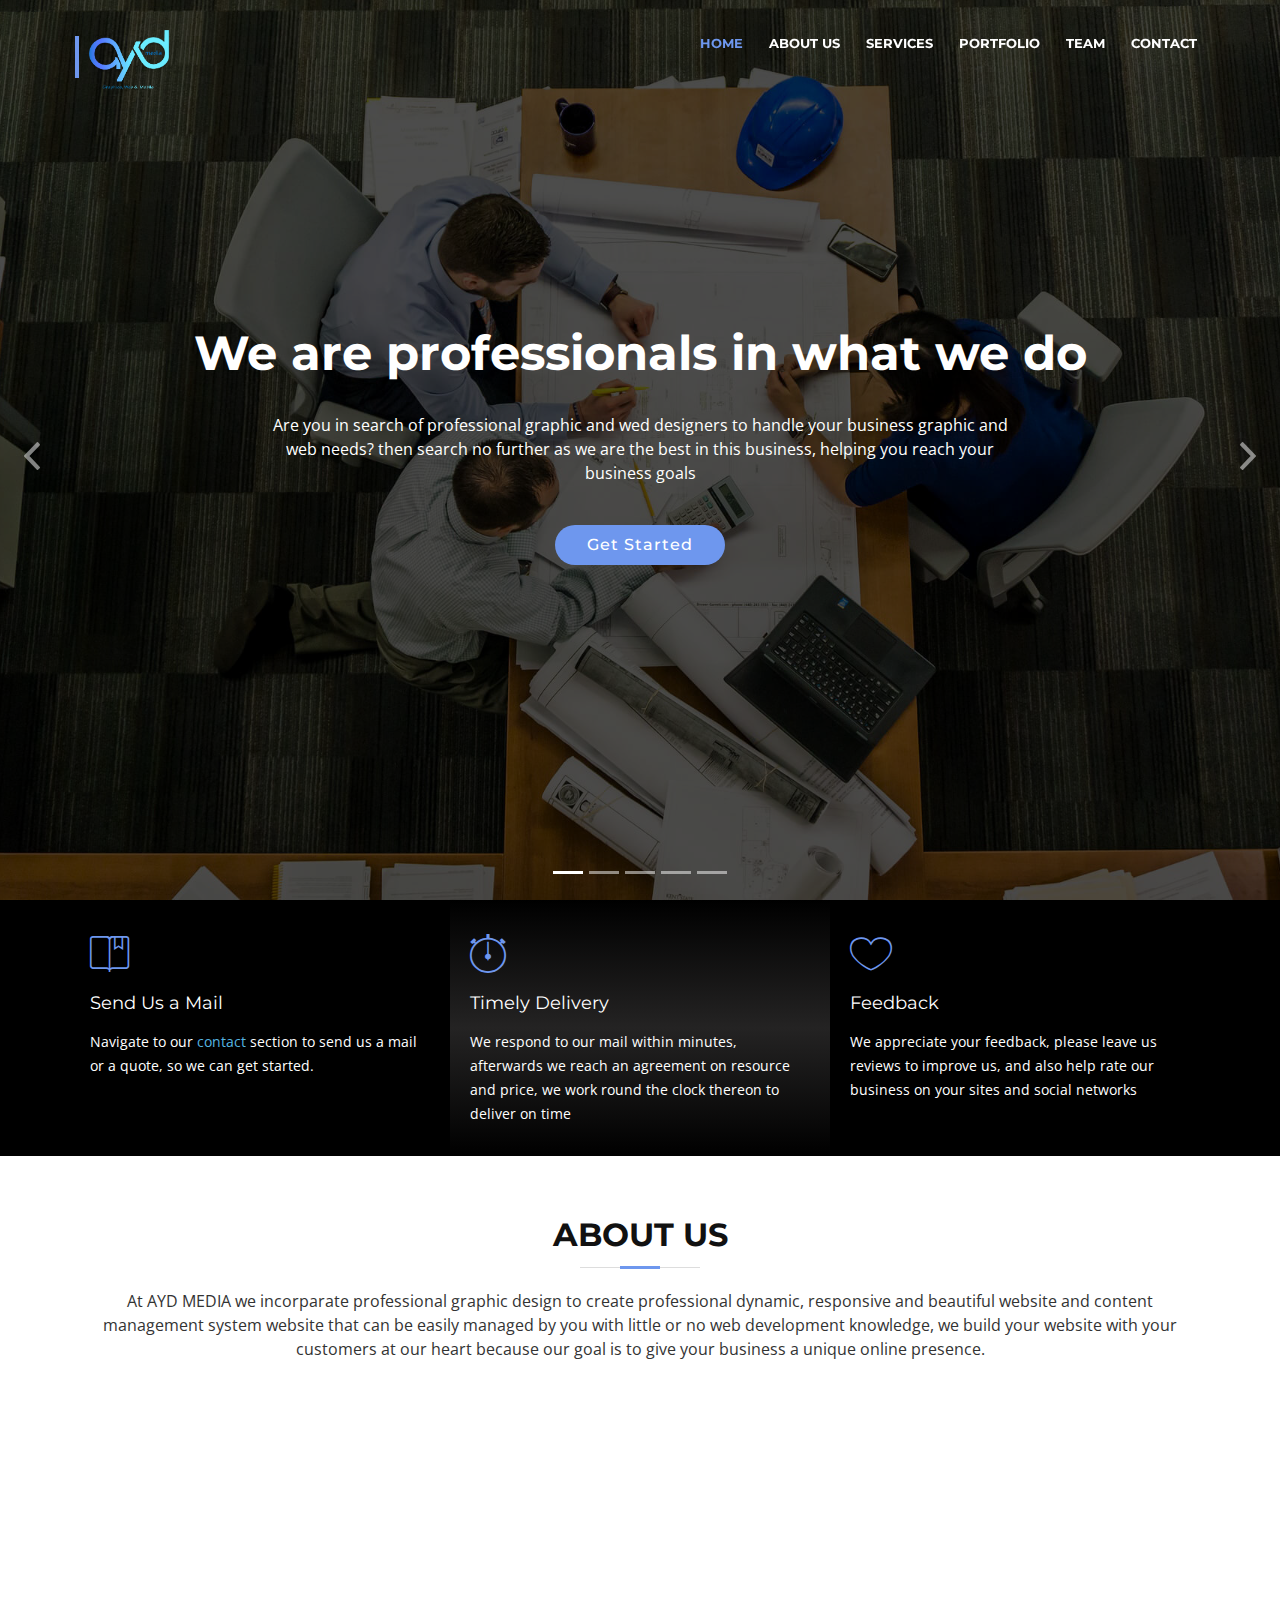
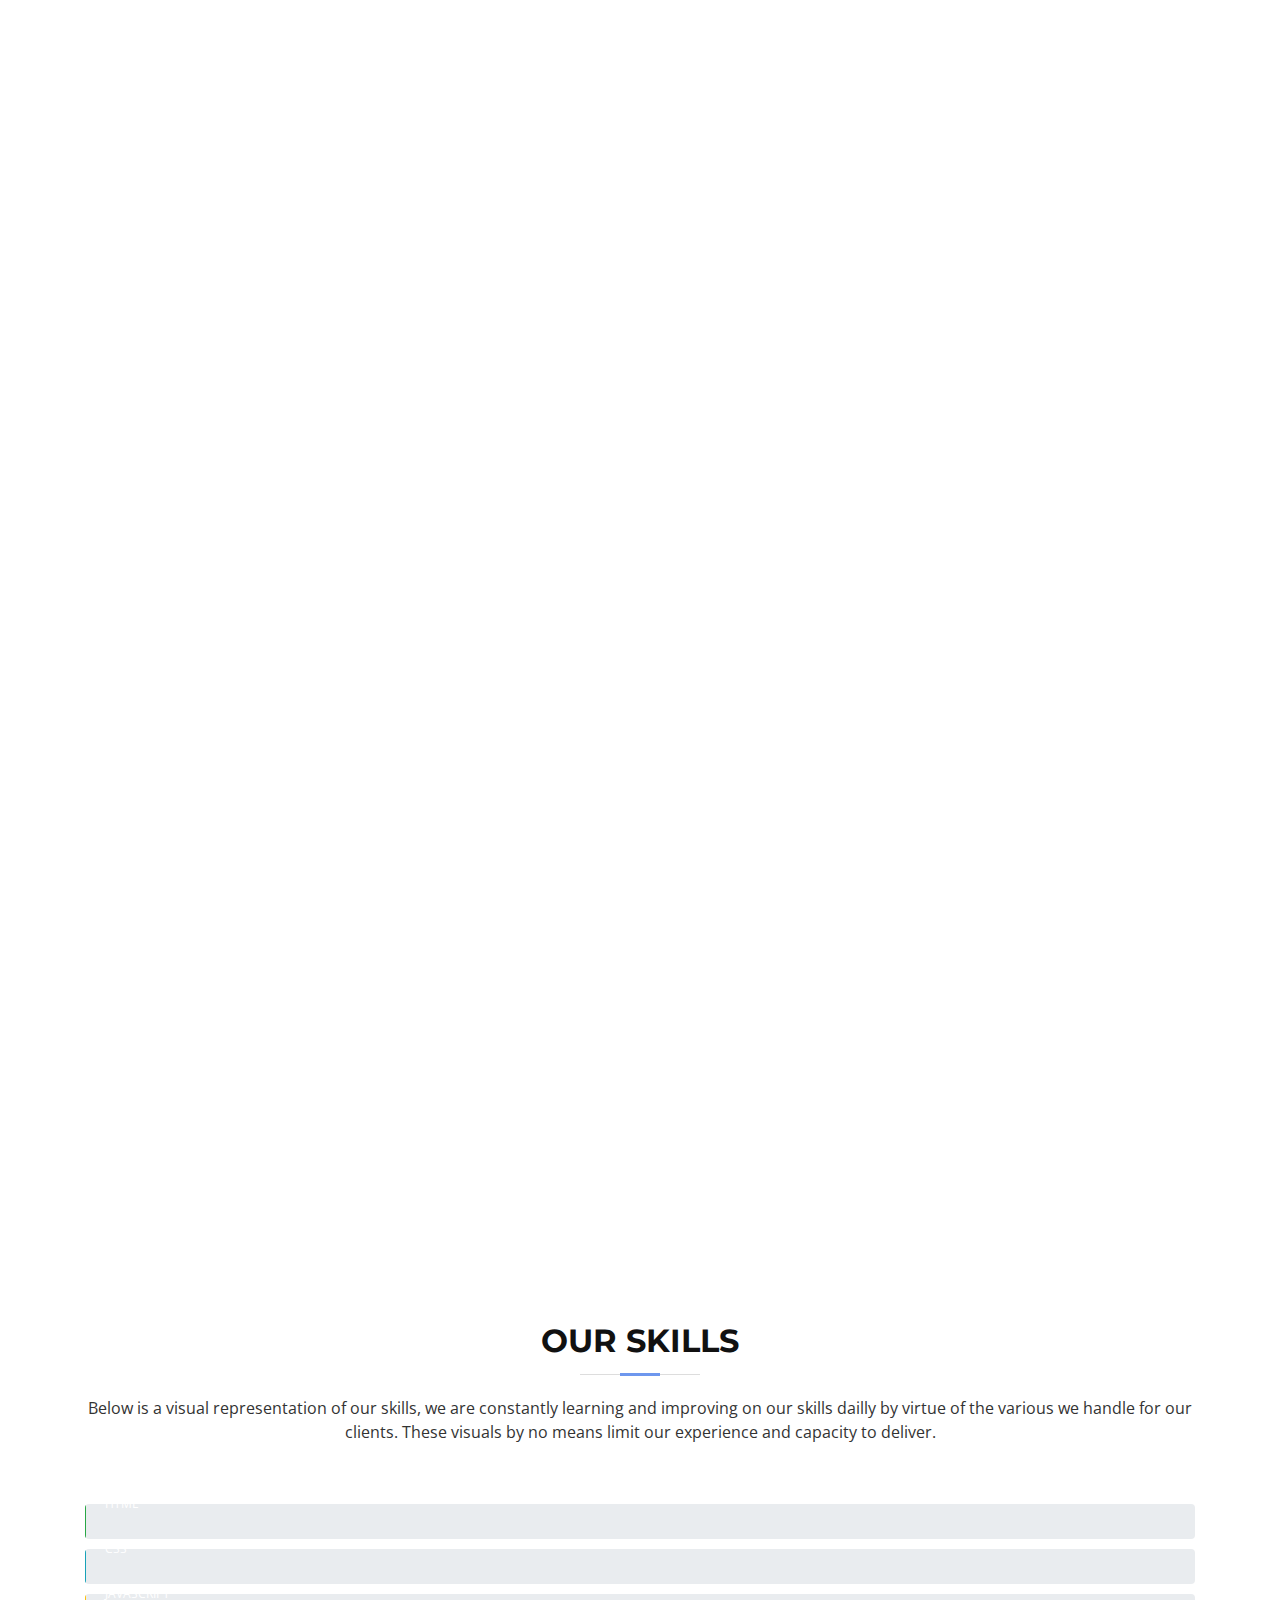
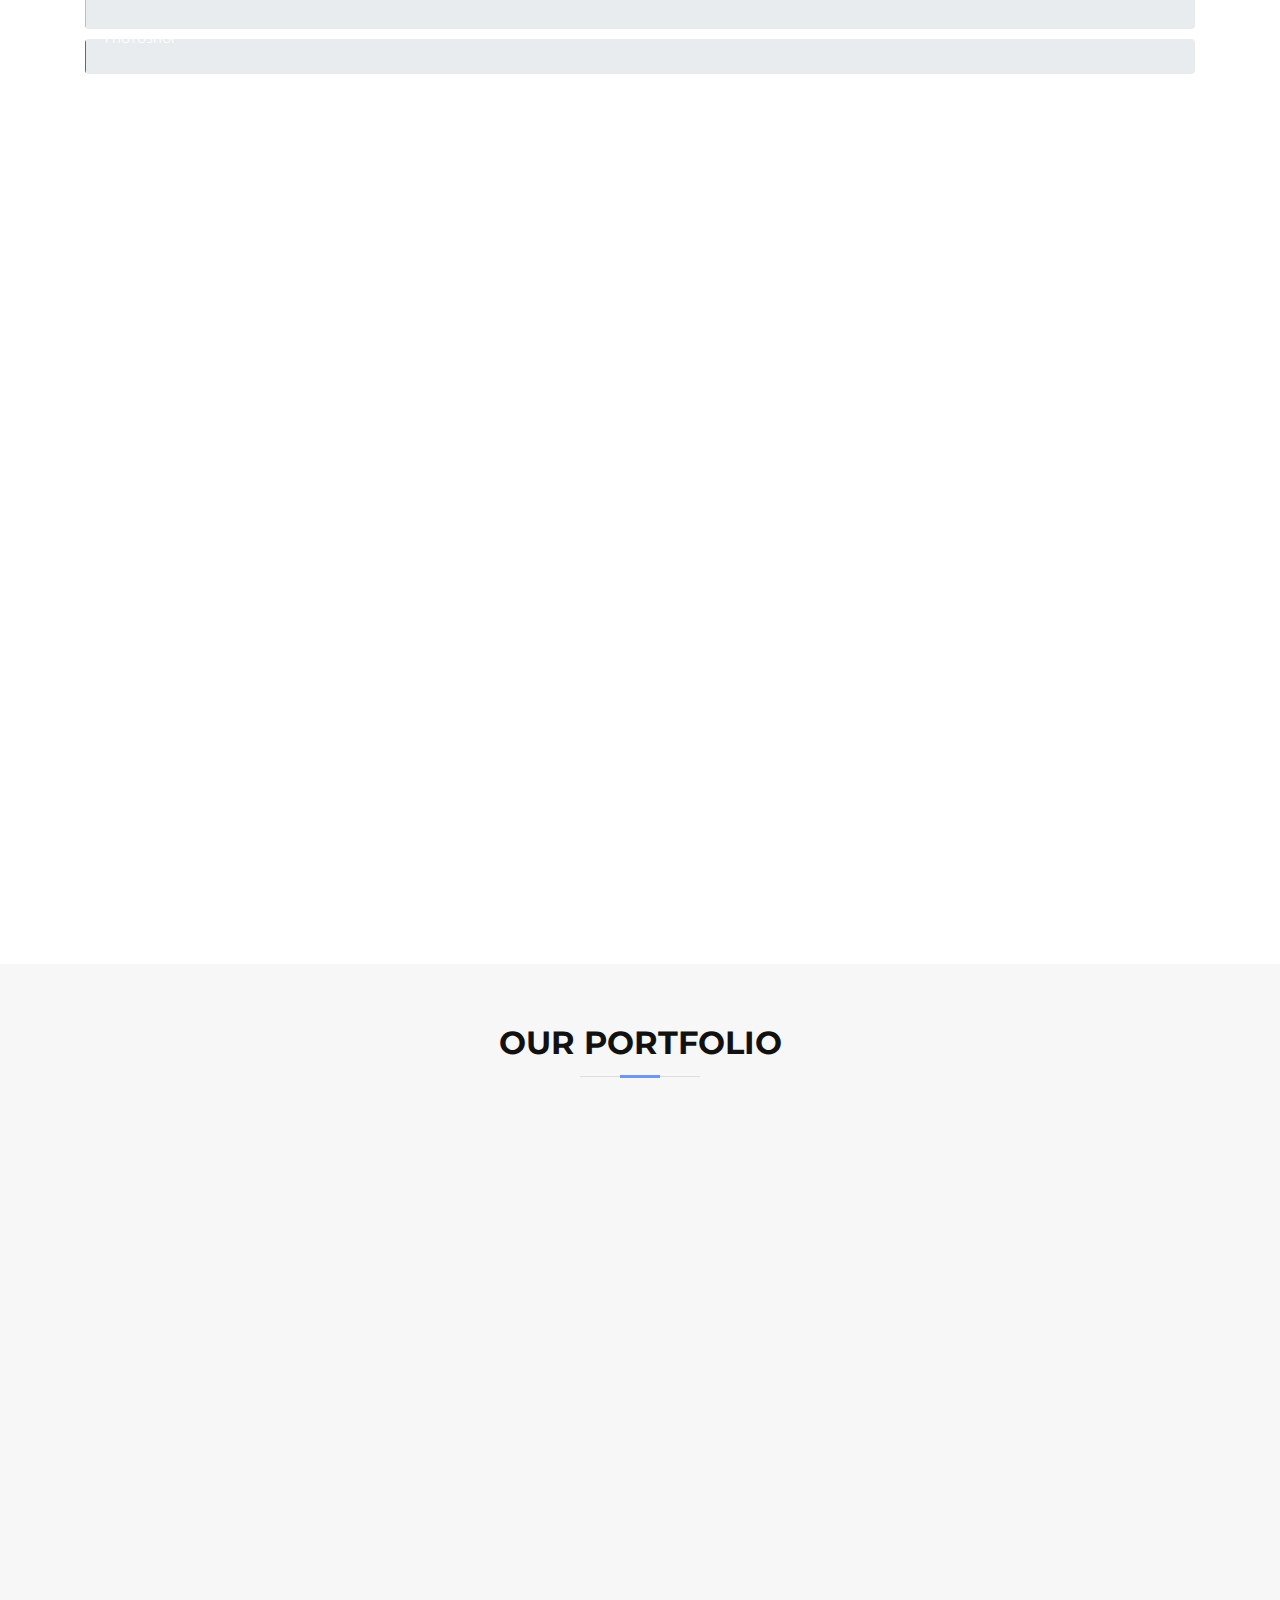
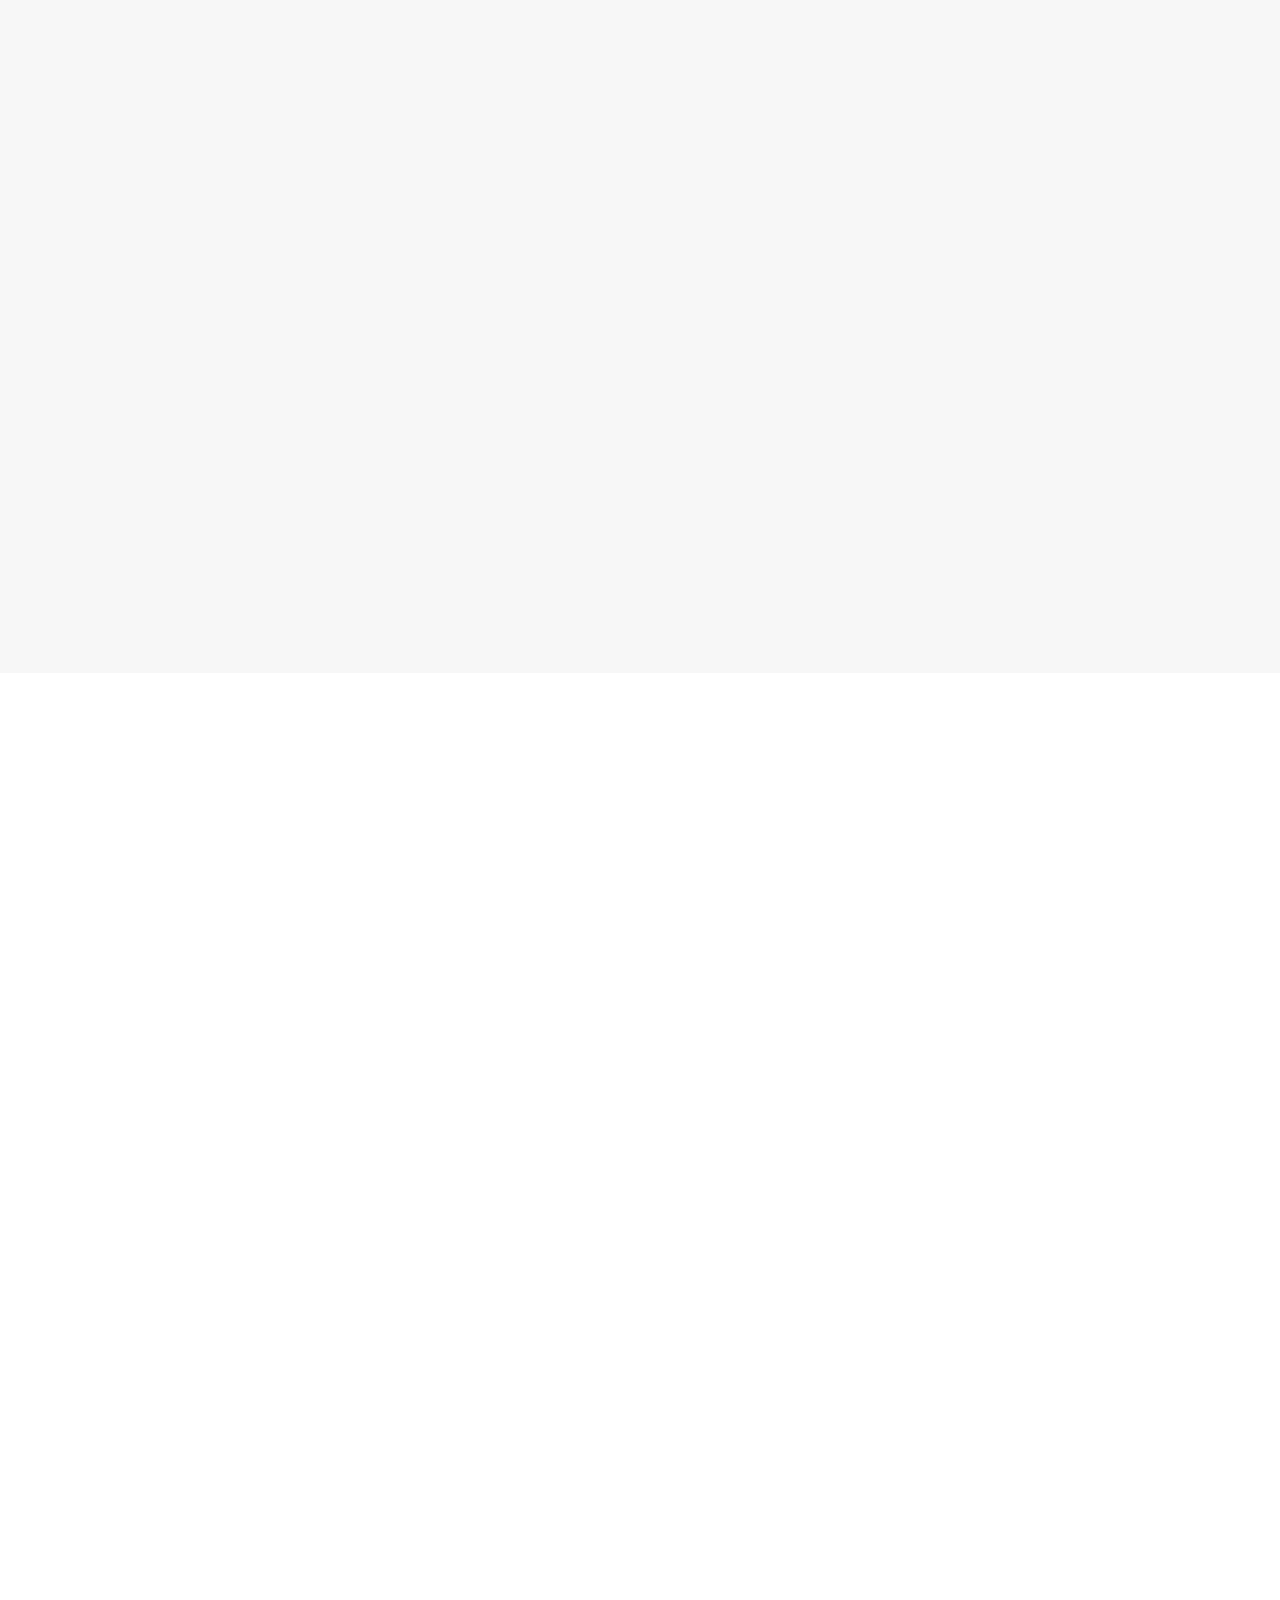
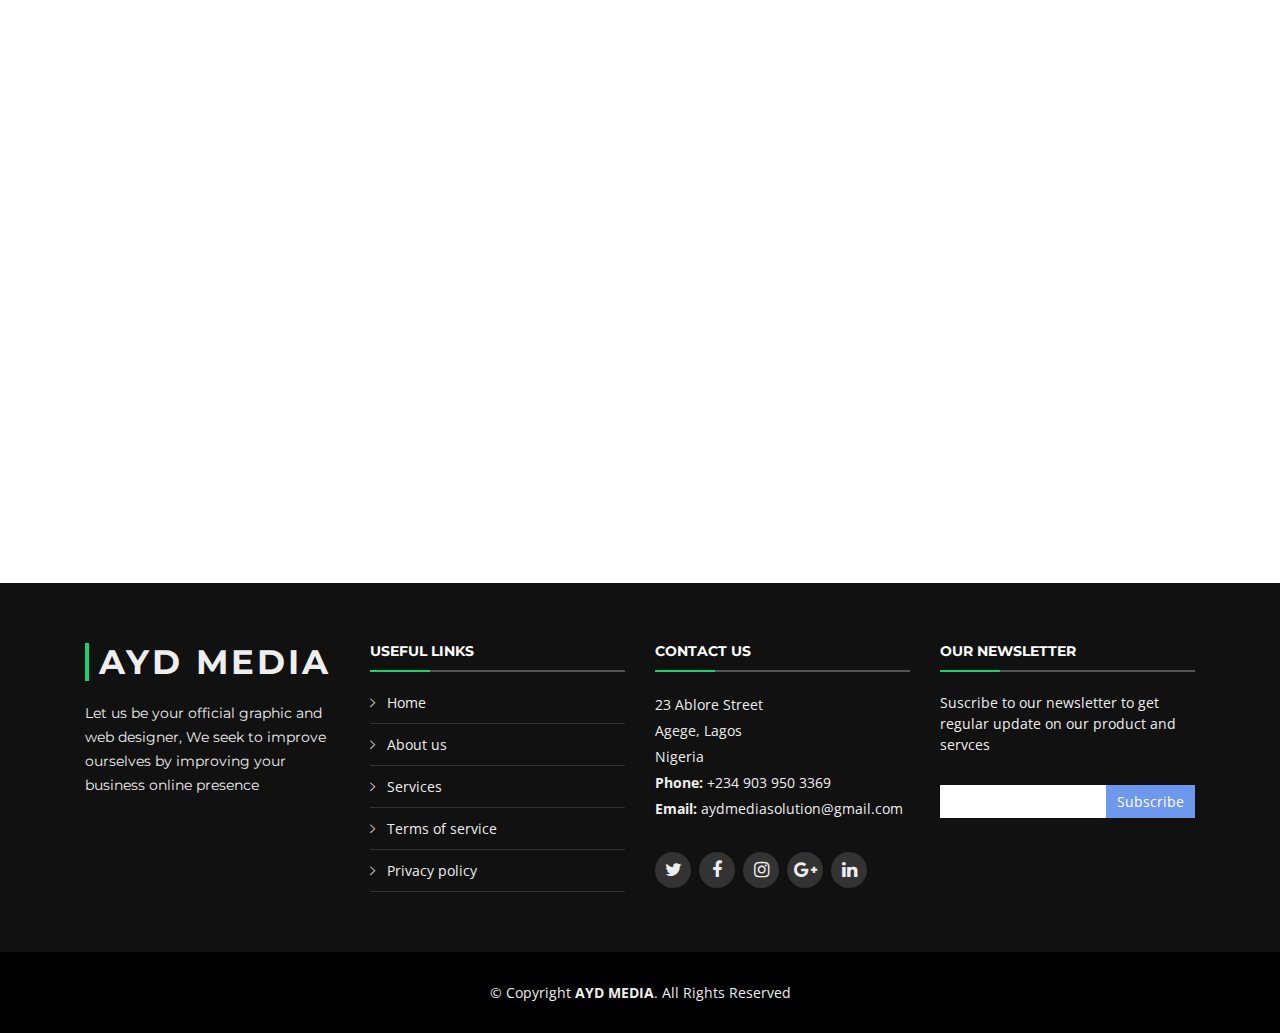
==== commit bf9d2463: "Update index.html" ====
--- a/index.html
+++ b/index.html
@@ -817,15 +817,15 @@
             <h4>Contact Us</h4>
             <p>
               23 Ablore Street <br>
-              Agee, LG Lagos<br>
+              Agege, Lagos<br>
               Nigeria <br>
               <strong>Phone:</strong> +234 903 950 3369<br>
               <strong>Email:</strong> aydmediasolution@gmail.com<br>
             </p>
 
             <div class="social-links">
-              <a href="#" class="twitter"><i class="fa fa-twitter"></i></a>
-              <a href="#" class="facebook"><i class="fa fa-facebook"></i></a>
+              <a href="https://twitter.com/Aydmedia" class="twitter"><i class="fa fa-twitter"></i></a>
+              <a href="https://facebook.com/Aydmedia" class="facebook"><i class="fa fa-facebook"></i></a>
               <a href="#" class="instagram"><i class="fa fa-instagram"></i></a>
               <a href="#" class="google-plus"><i class="fa fa-google-plus"></i></a>
               <a href="#" class="linkedin"><i class="fa fa-linkedin"></i></a>
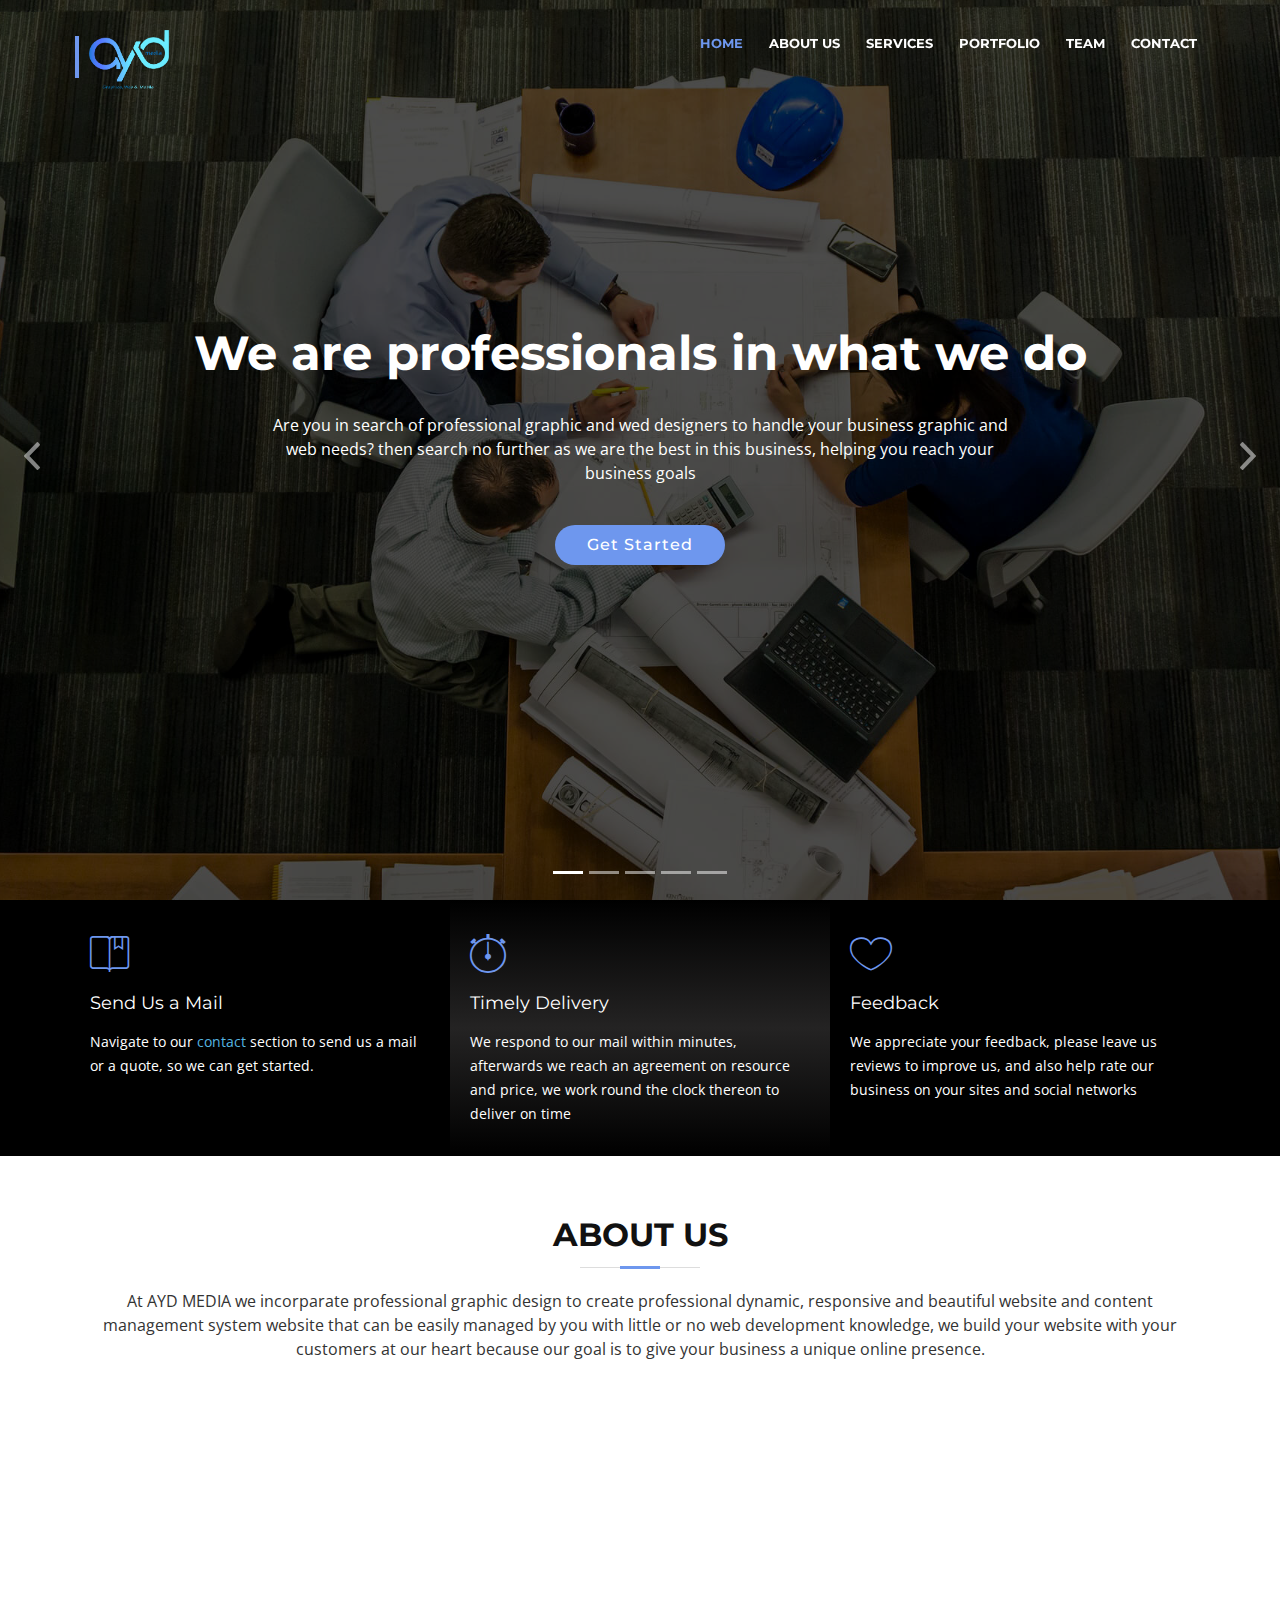
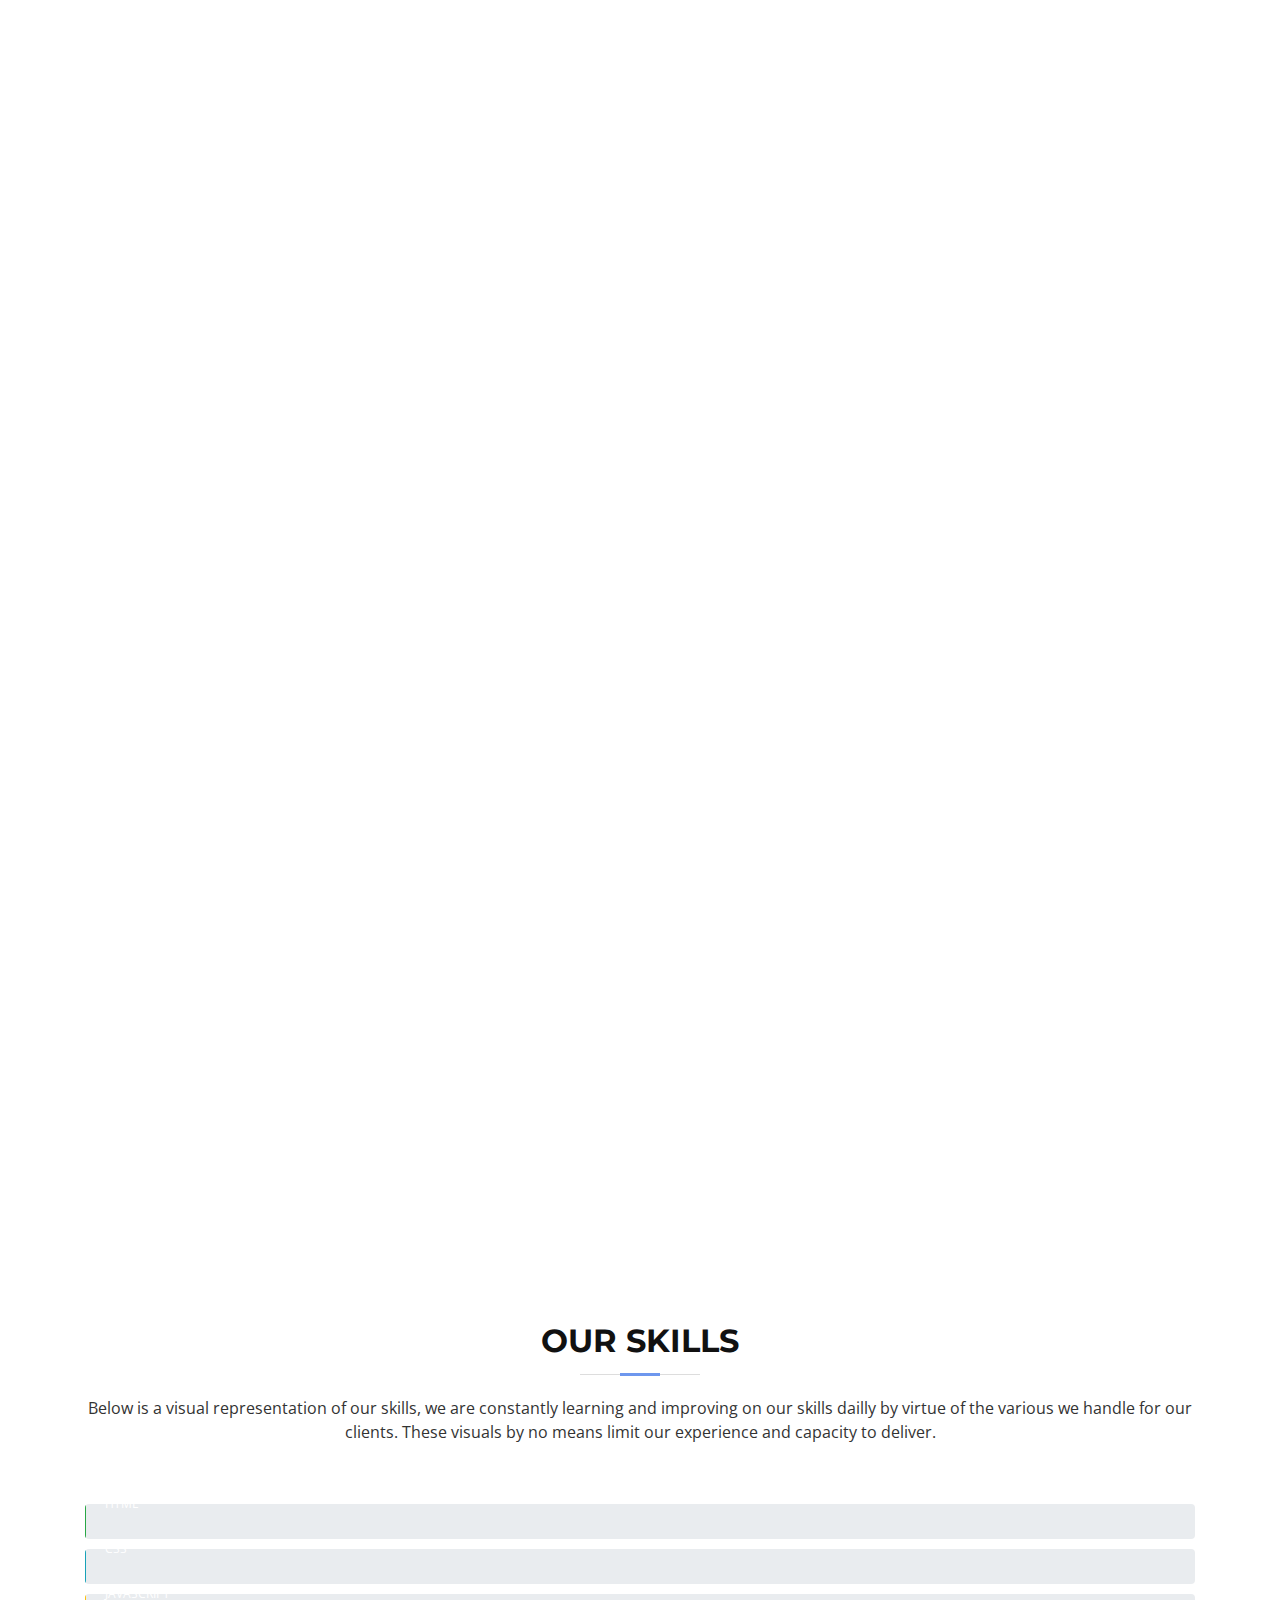
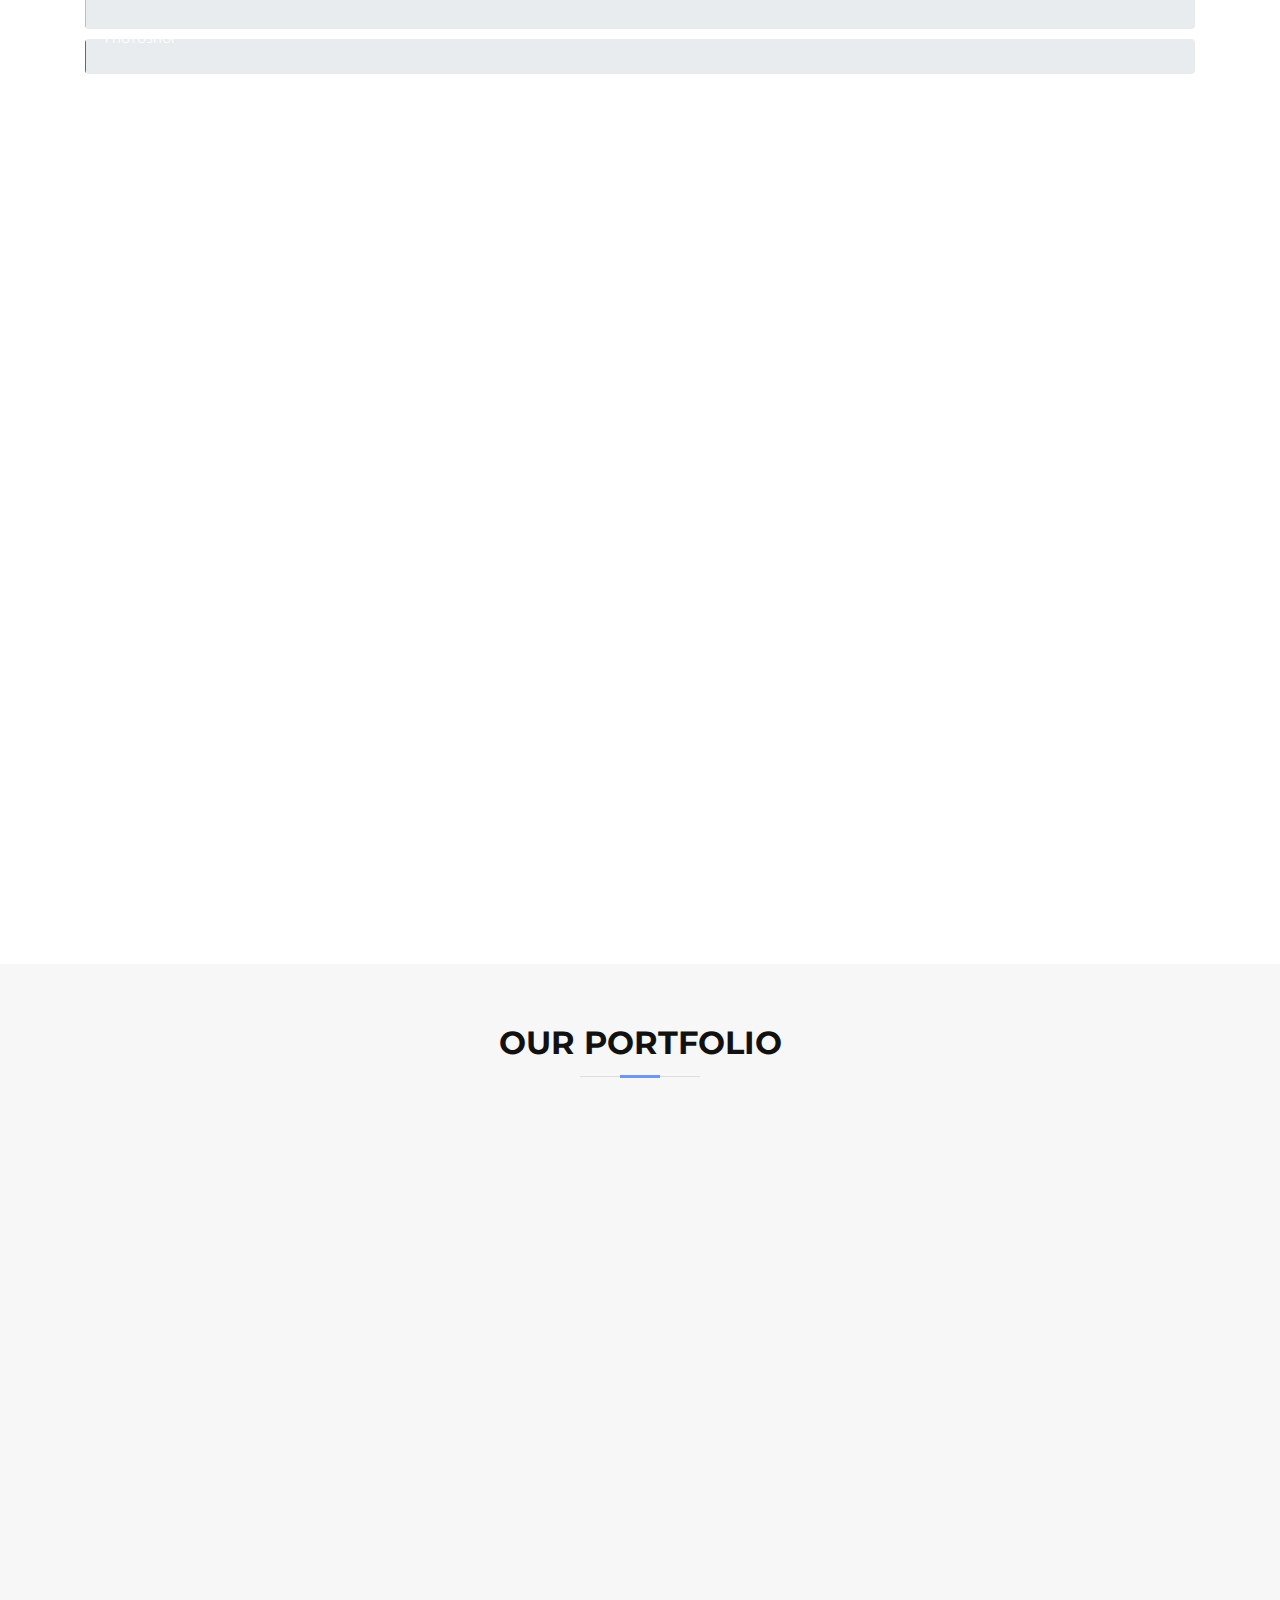
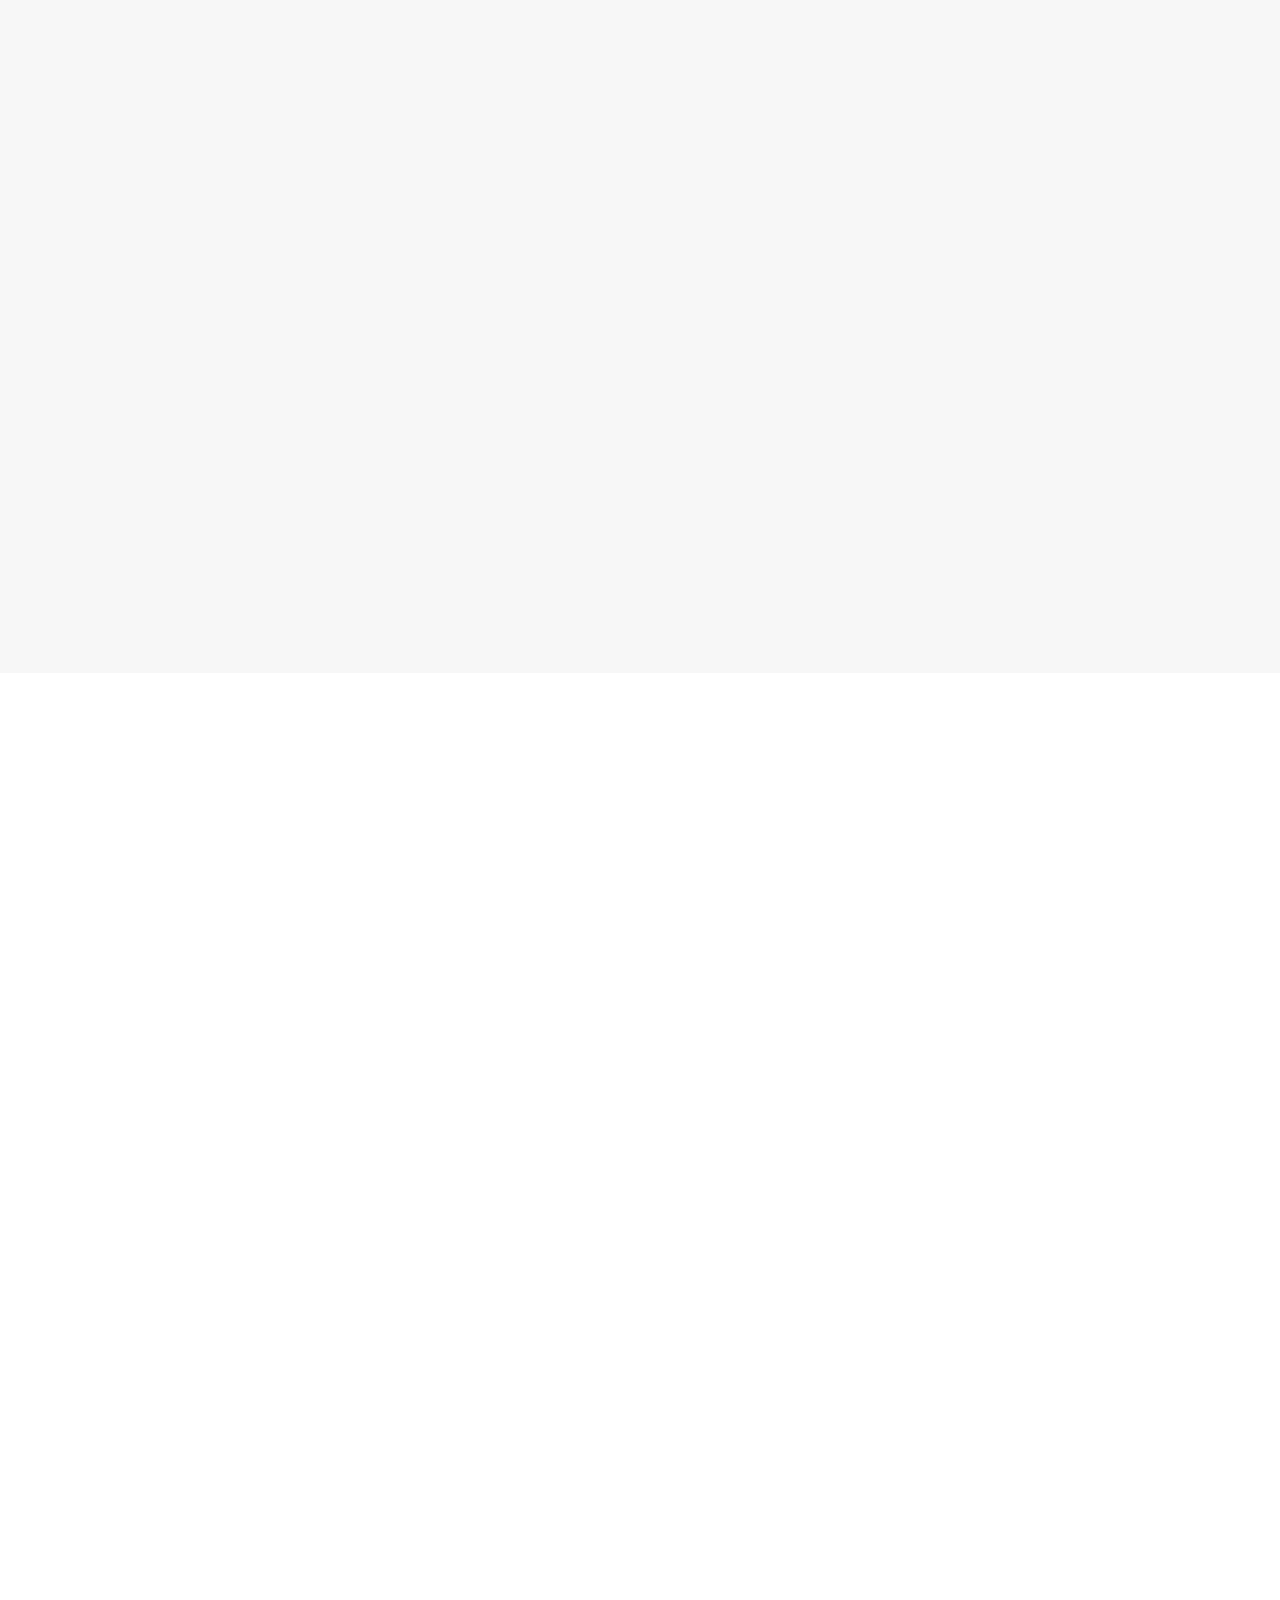
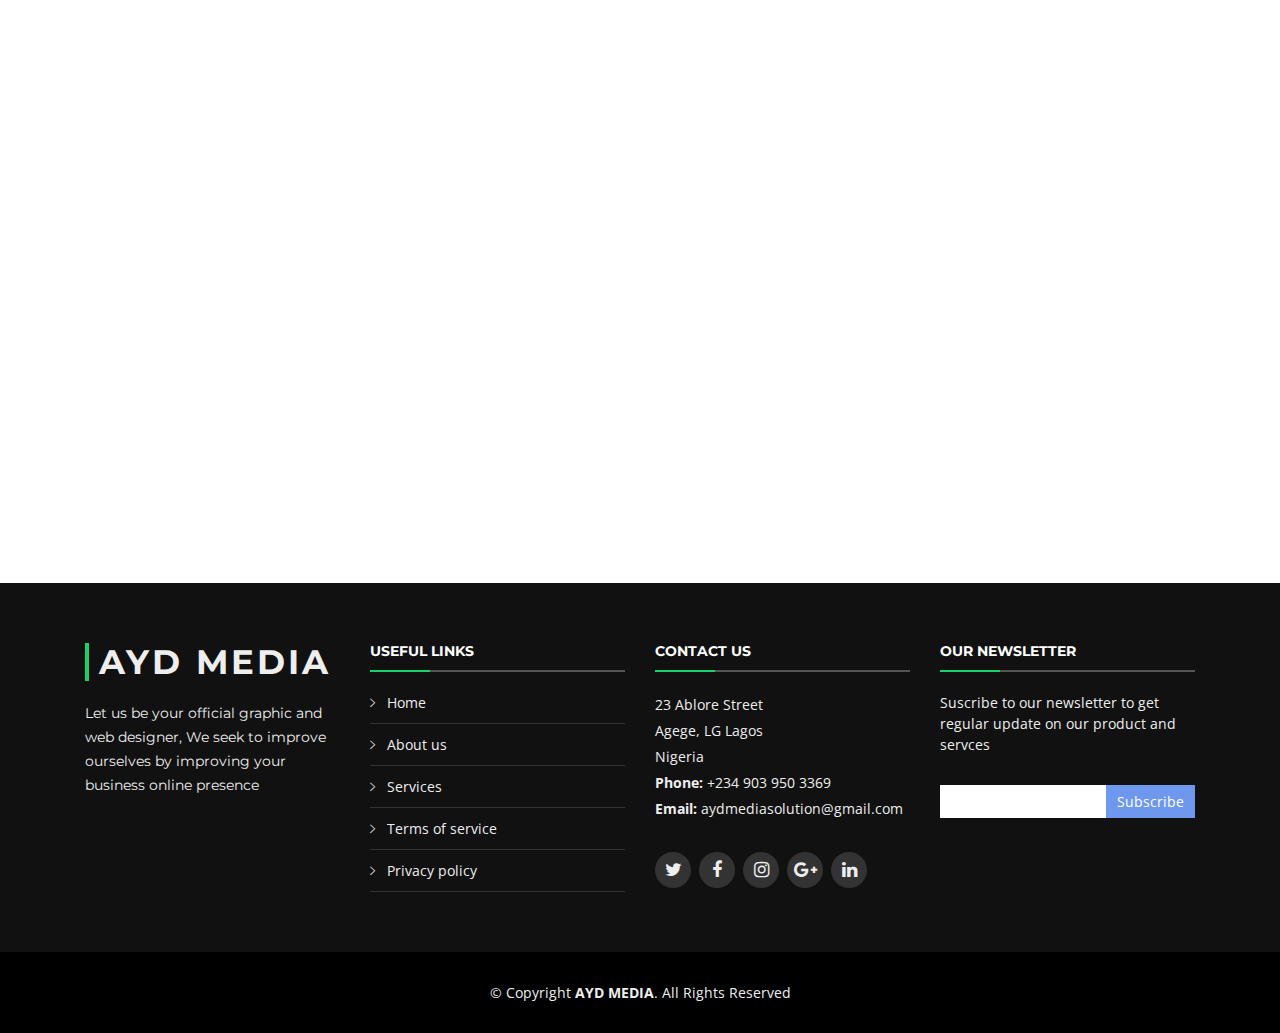
==== commit c16ebe0d: "Update index.html" ====
--- a/index.html
+++ b/index.html
@@ -817,7 +817,7 @@
             <h4>Contact Us</h4>
             <p>
               23 Ablore Street <br>
-              Agege, Lagos<br>
+              Agege, LG Lagos<br>
               Nigeria <br>
               <strong>Phone:</strong> +234 903 950 3369<br>
               <strong>Email:</strong> aydmediasolution@gmail.com<br>
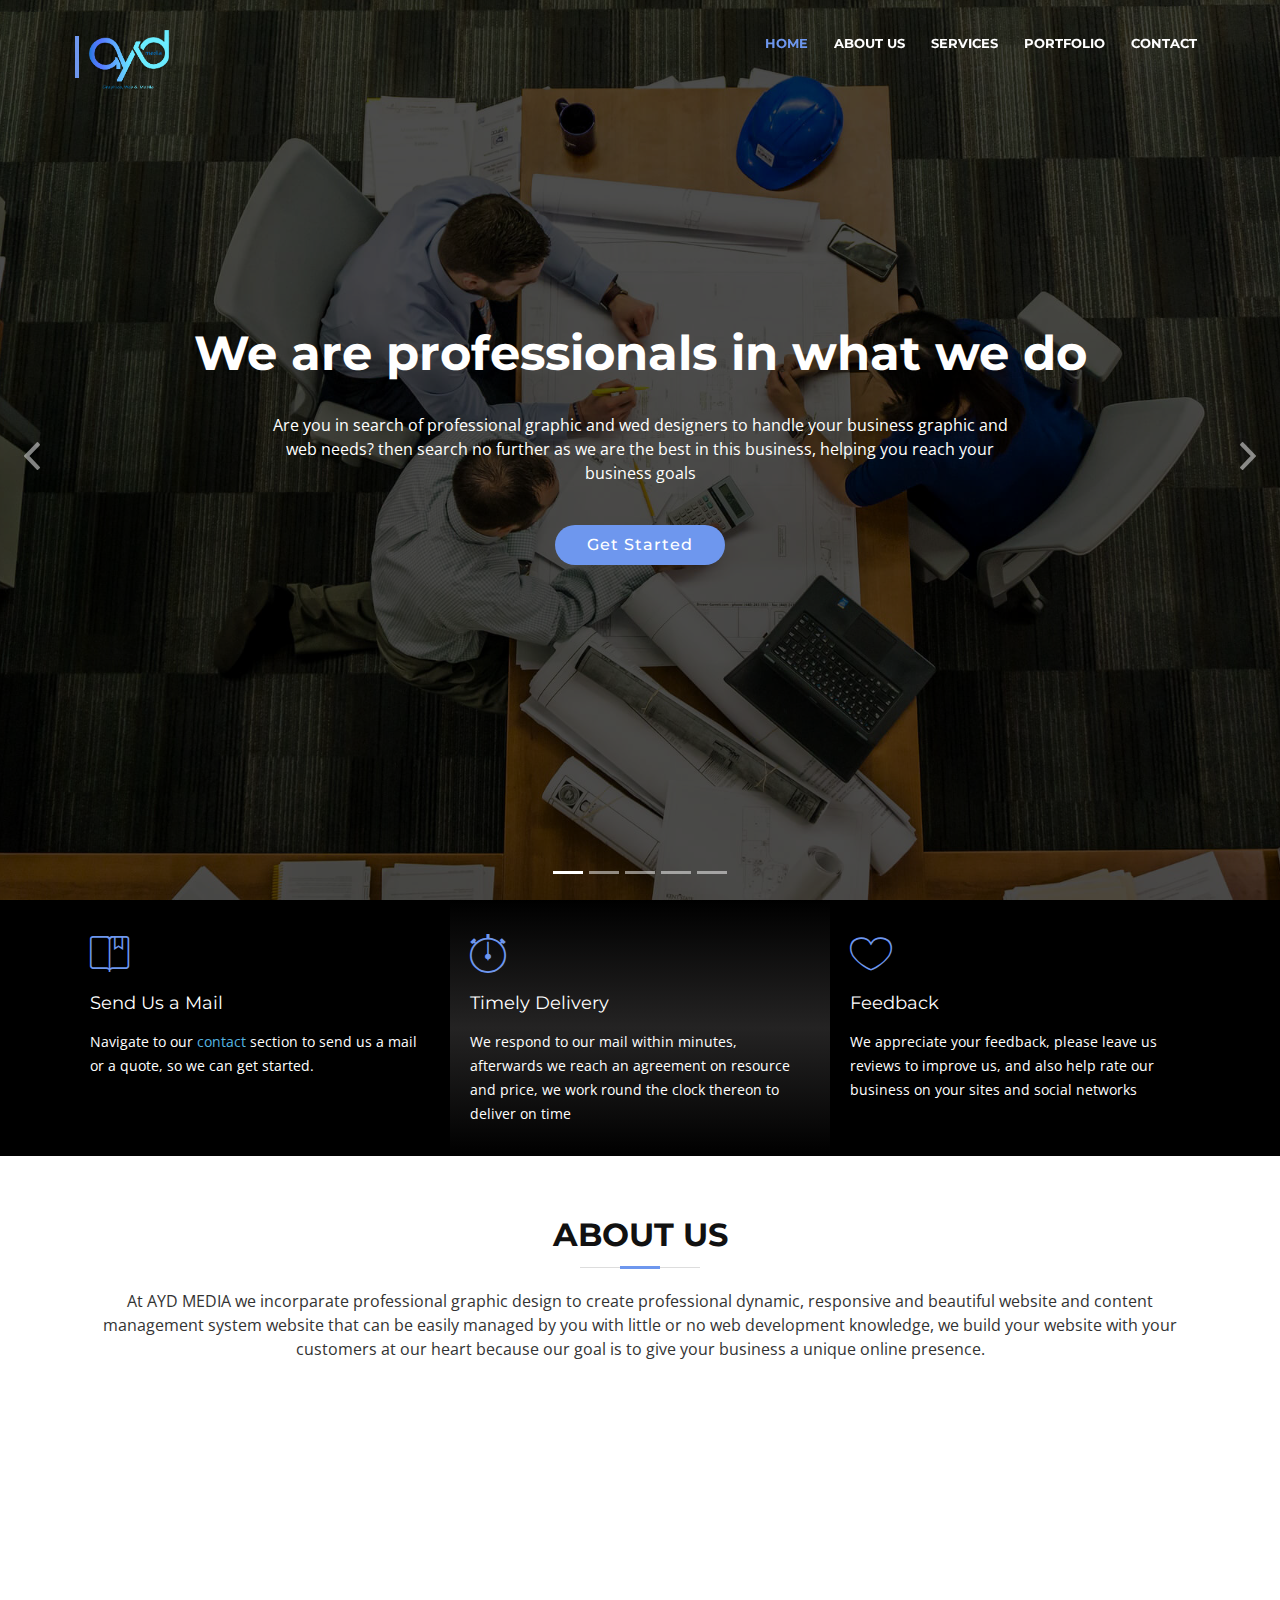
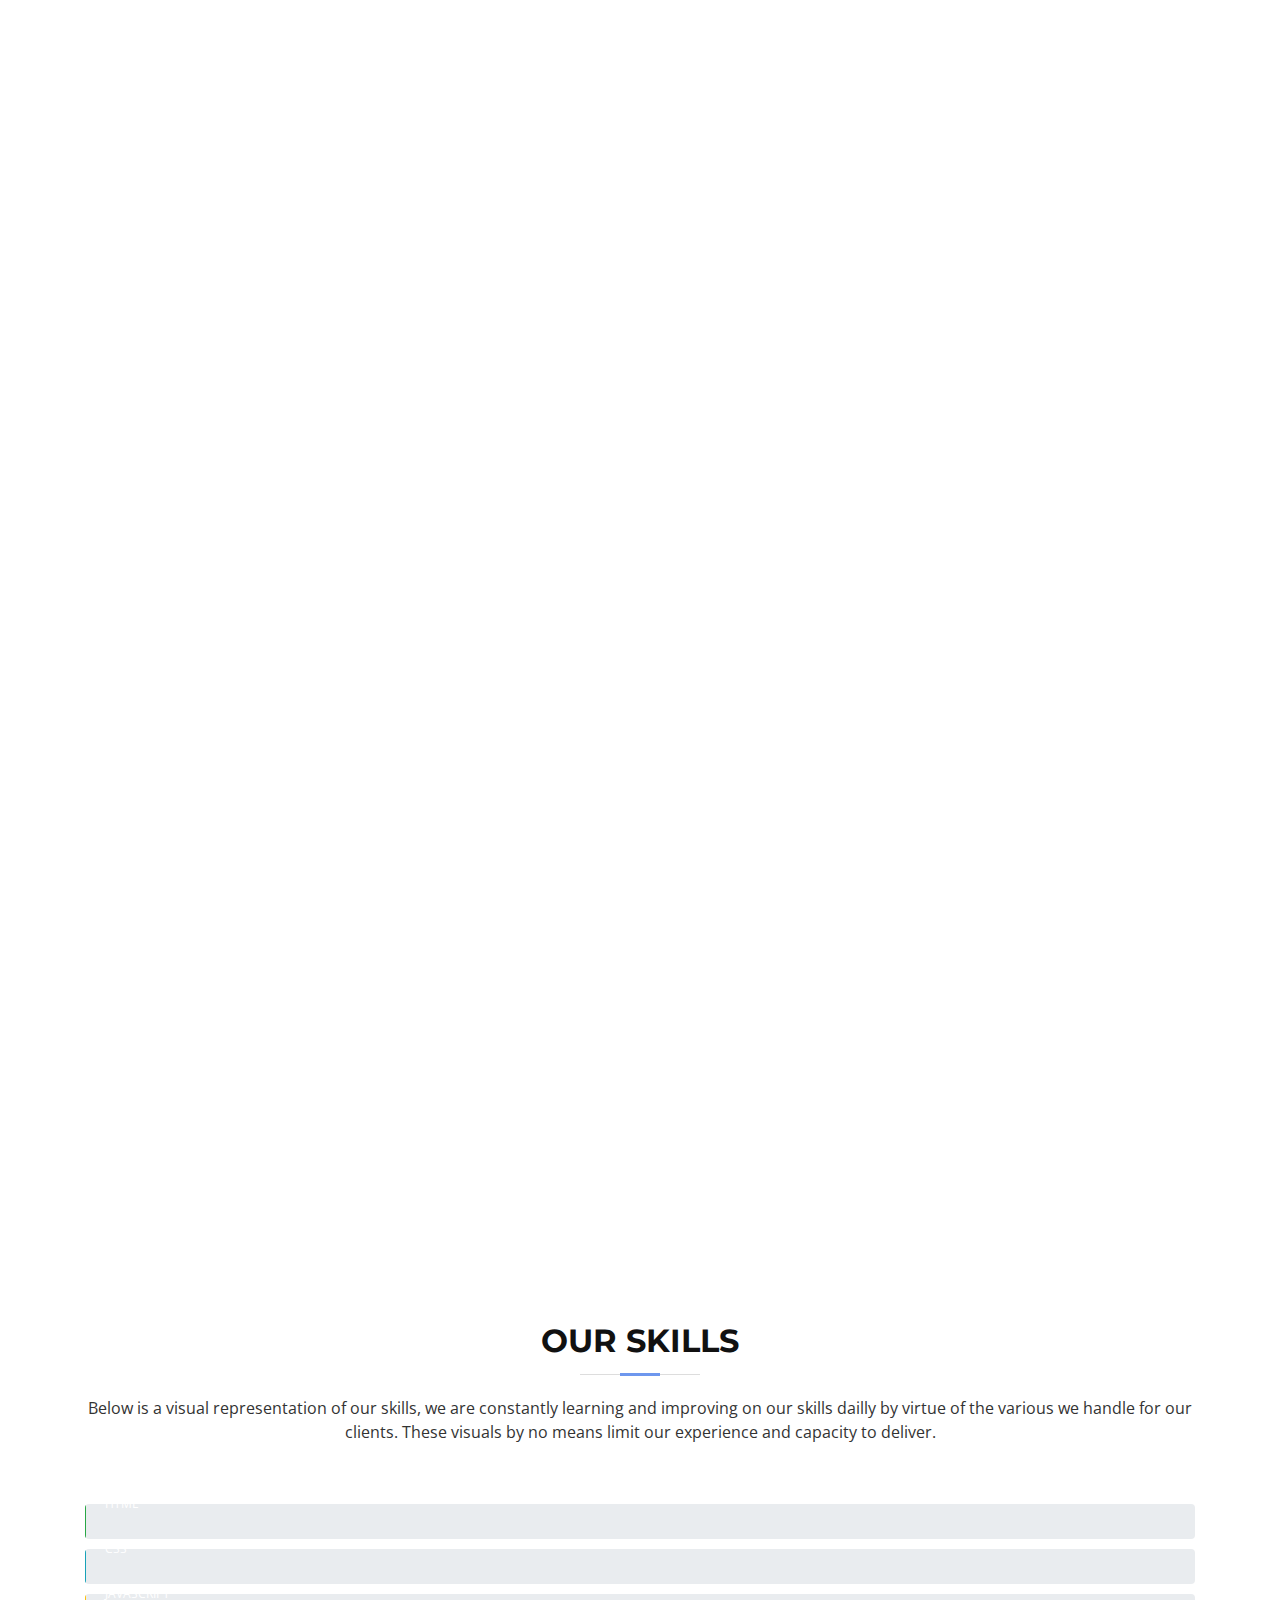
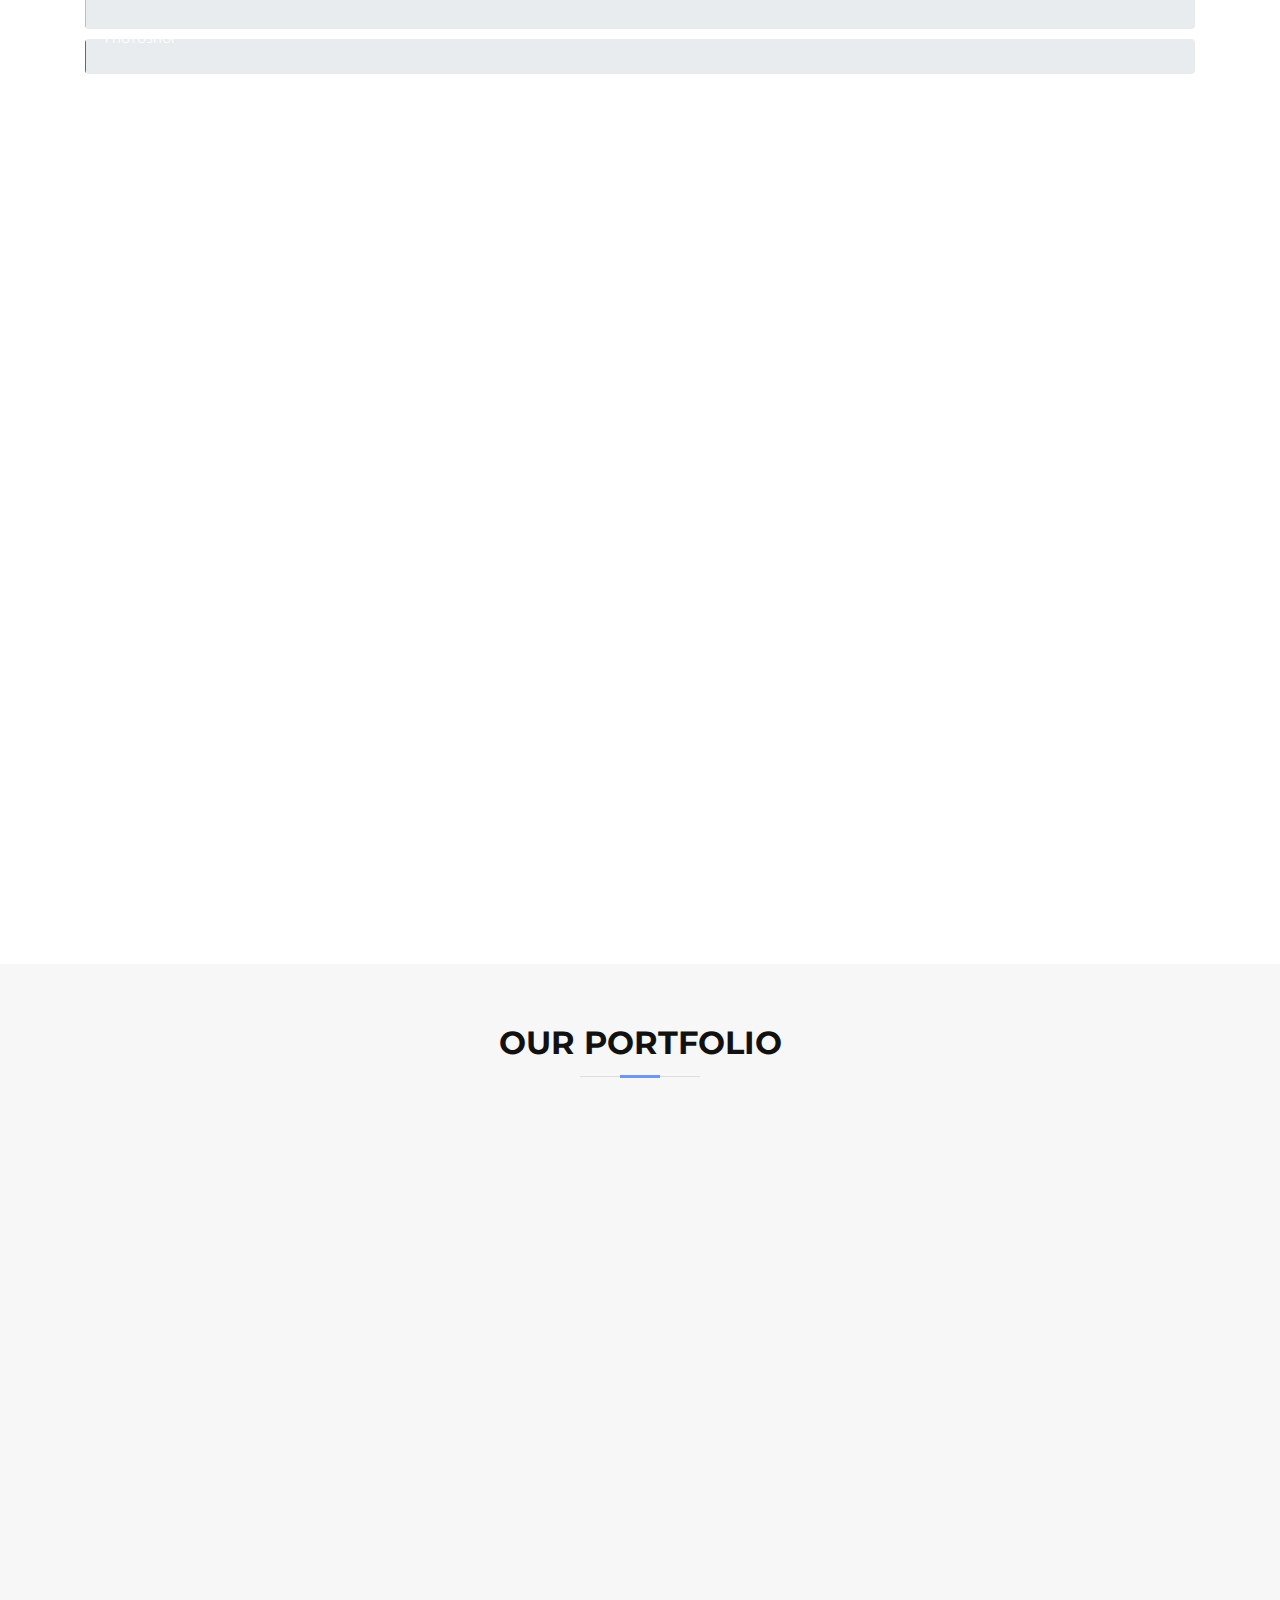
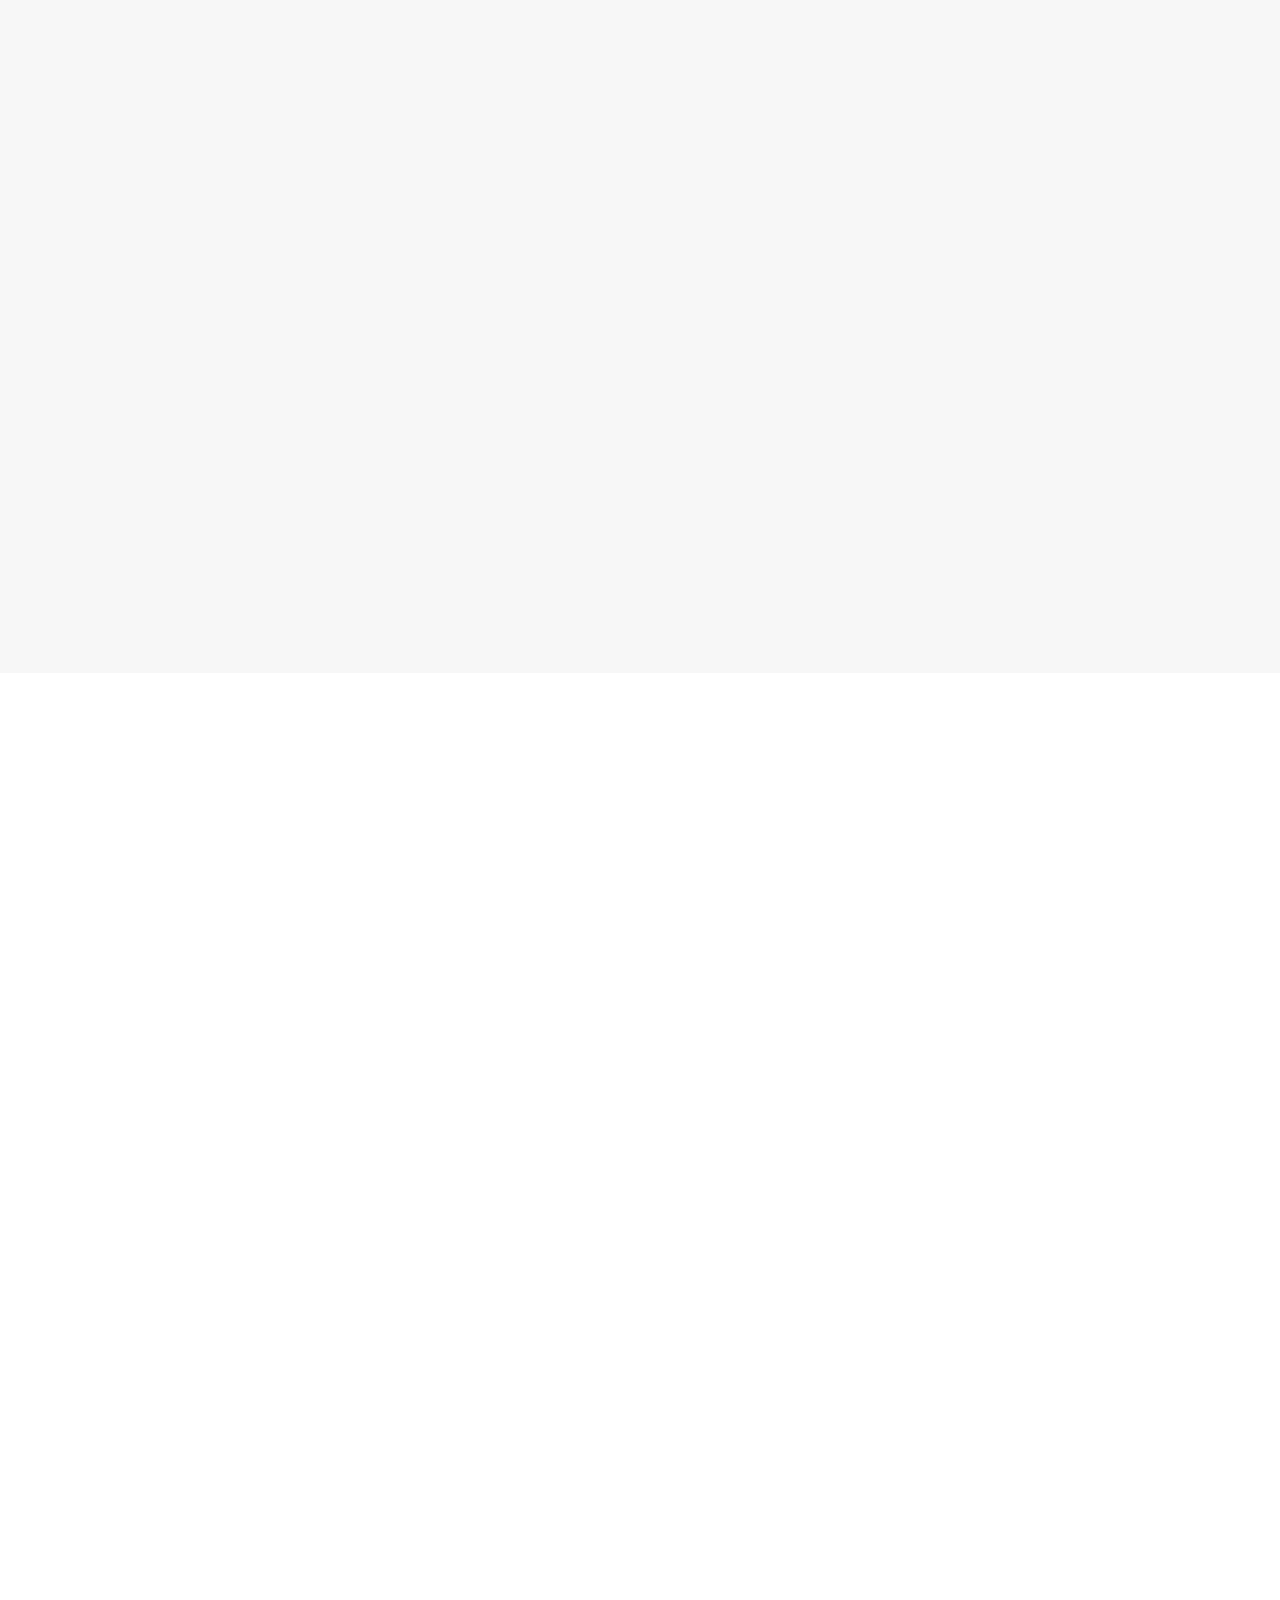
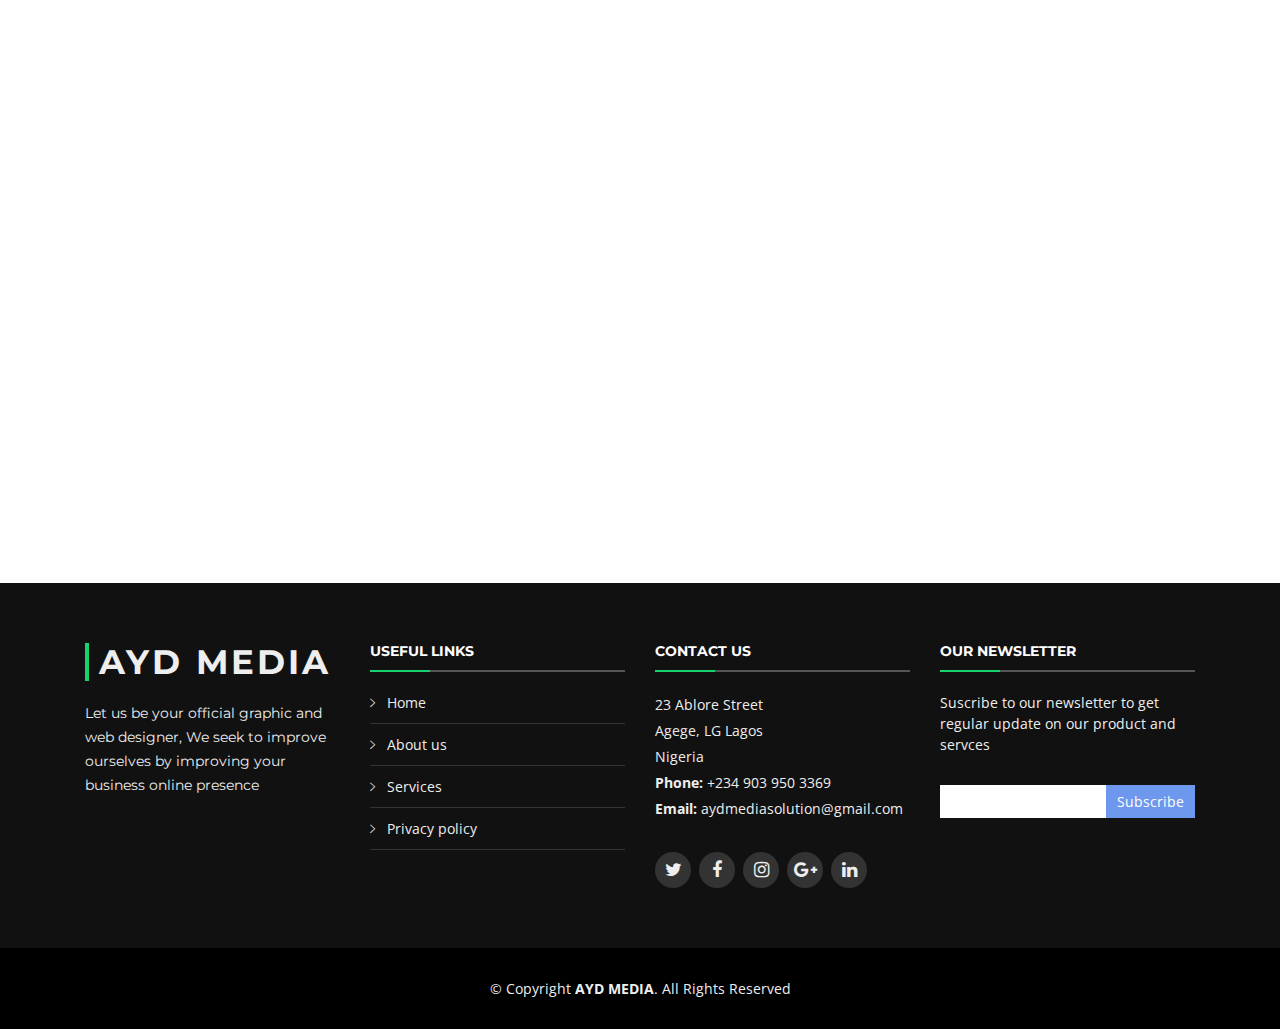
==== commit 547f8b39: "Update index.html" ====
--- a/index.html
+++ b/index.html
@@ -50,7 +50,7 @@
           <li><a href="#about">About Us</a></li>
           <li><a href="#services">Services</a></li>
           <li><a href="#portfolio">Portfolio</a></li>
-          <li><a href="#team">Team</a></li>
+          <!--<li><a href="#team">Team</a></li>-->
           <li><a href="#contact">Contact</a></li>
         </ul>
       </nav><!-- #nav-menu-container -->
@@ -281,8 +281,8 @@
     ============================-->
     <section id="call-to-action" class="wow fadeIn">
       <div class="container text-center">
-        <h3>Call To Action</h3>
-        <p>Still pondering whether to work with us, you are wasting time and your competitors are getting ahead. click our <a href="#contact">call to action button</a> NOW!! let us get you to top spot.</p>
+        <h3>Make it happen</h3>
+        <p>Still pondering whether to work with us, you are wasting time and your competitors are getting ahead. click our <a href="#contact">Make it happen</a> NOW!! let us get you to top spot.</p>
         <a class="cta-btn" href="#contact">Call To Action</a>
       </div>
     </section><!-- #call-to-action -->
@@ -307,20 +307,20 @@
           </div>
 
           <div class="progress">
-            <div class="progress-bar bg-info" role="progressbar" aria-valuenow="90" aria-valuemin="0" aria-valuemax="100">
-              <span class="skill">CSS <i class="val">90%</i></span>
+            <div class="progress-bar bg-info" role="progressbar" aria-valuenow="95" aria-valuemin="0" aria-valuemax="100">
+              <span class="skill">CSS <i class="val">95%</i></span>
             </div>
           </div>
 
           <div class="progress">
-            <div class="progress-bar bg-warning" role="progressbar" aria-valuenow="75" aria-valuemin="0" aria-valuemax="100">
-              <span class="skill">JavaScript <i class="val">75%</i></span>
+            <div class="progress-bar bg-warning" role="progressbar" aria-valuenow="85" aria-valuemin="0" aria-valuemax="100">
+              <span class="skill">JavaScript <i class="val">85%</i></span>
             </div>
           </div>
 
           <div class="progress">
-            <div class="progress-bar bg-danger" role="progressbar" aria-valuenow="55" aria-valuemin="0" aria-valuemax="100">
-              <span class="skill">Photoshop <i class="val">55%</i></span>
+            <div class="progress-bar bg-danger" role="progressbar" aria-valuenow="75" aria-valuemin="0" aria-valuemax="100">
+              <span class="skill">Photoshop <i class="val">75%</i></span>
             </div>
           </div>
 
@@ -806,9 +806,9 @@
             <h4>Useful Links</h4>
             <ul>
               <li><i class="ion-ios-arrow-right"></i> <a href="#">Home</a></li>
-              <li><i class="ion-ios-arrow-right"></i> <a href="#">About us</a></li>
-              <li><i class="ion-ios-arrow-right"></i> <a href="#">Services</a></li>
-              <li><i class="ion-ios-arrow-right"></i> <a href="#">Terms of service</a></li>
+              <li><i class="ion-ios-arrow-right"></i> <a href="#about">About us</a></li>
+              <li><i class="ion-ios-arrow-right"></i> <a href="#services">Services</a></li>
+              <!--<li><i class="ion-ios-arrow-right"></i> <a href="#">Terms of service</a></li>-->
               <li><i class="ion-ios-arrow-right"></i> <a href="#">Privacy policy</a></li>
             </ul>
           </div>
@@ -828,7 +828,7 @@
               <a href="https://facebook.com/Aydmedia" class="facebook"><i class="fa fa-facebook"></i></a>
               <a href="#" class="instagram"><i class="fa fa-instagram"></i></a>
               <a href="#" class="google-plus"><i class="fa fa-google-plus"></i></a>
-              <a href="#" class="linkedin"><i class="fa fa-linkedin"></i></a>
+              <a href="https://www.linkedin.com/in/alimazoya-david-249621127/" class="linkedin"><i class="fa fa-linkedin"></i></a>
             </div>
 
           </div>
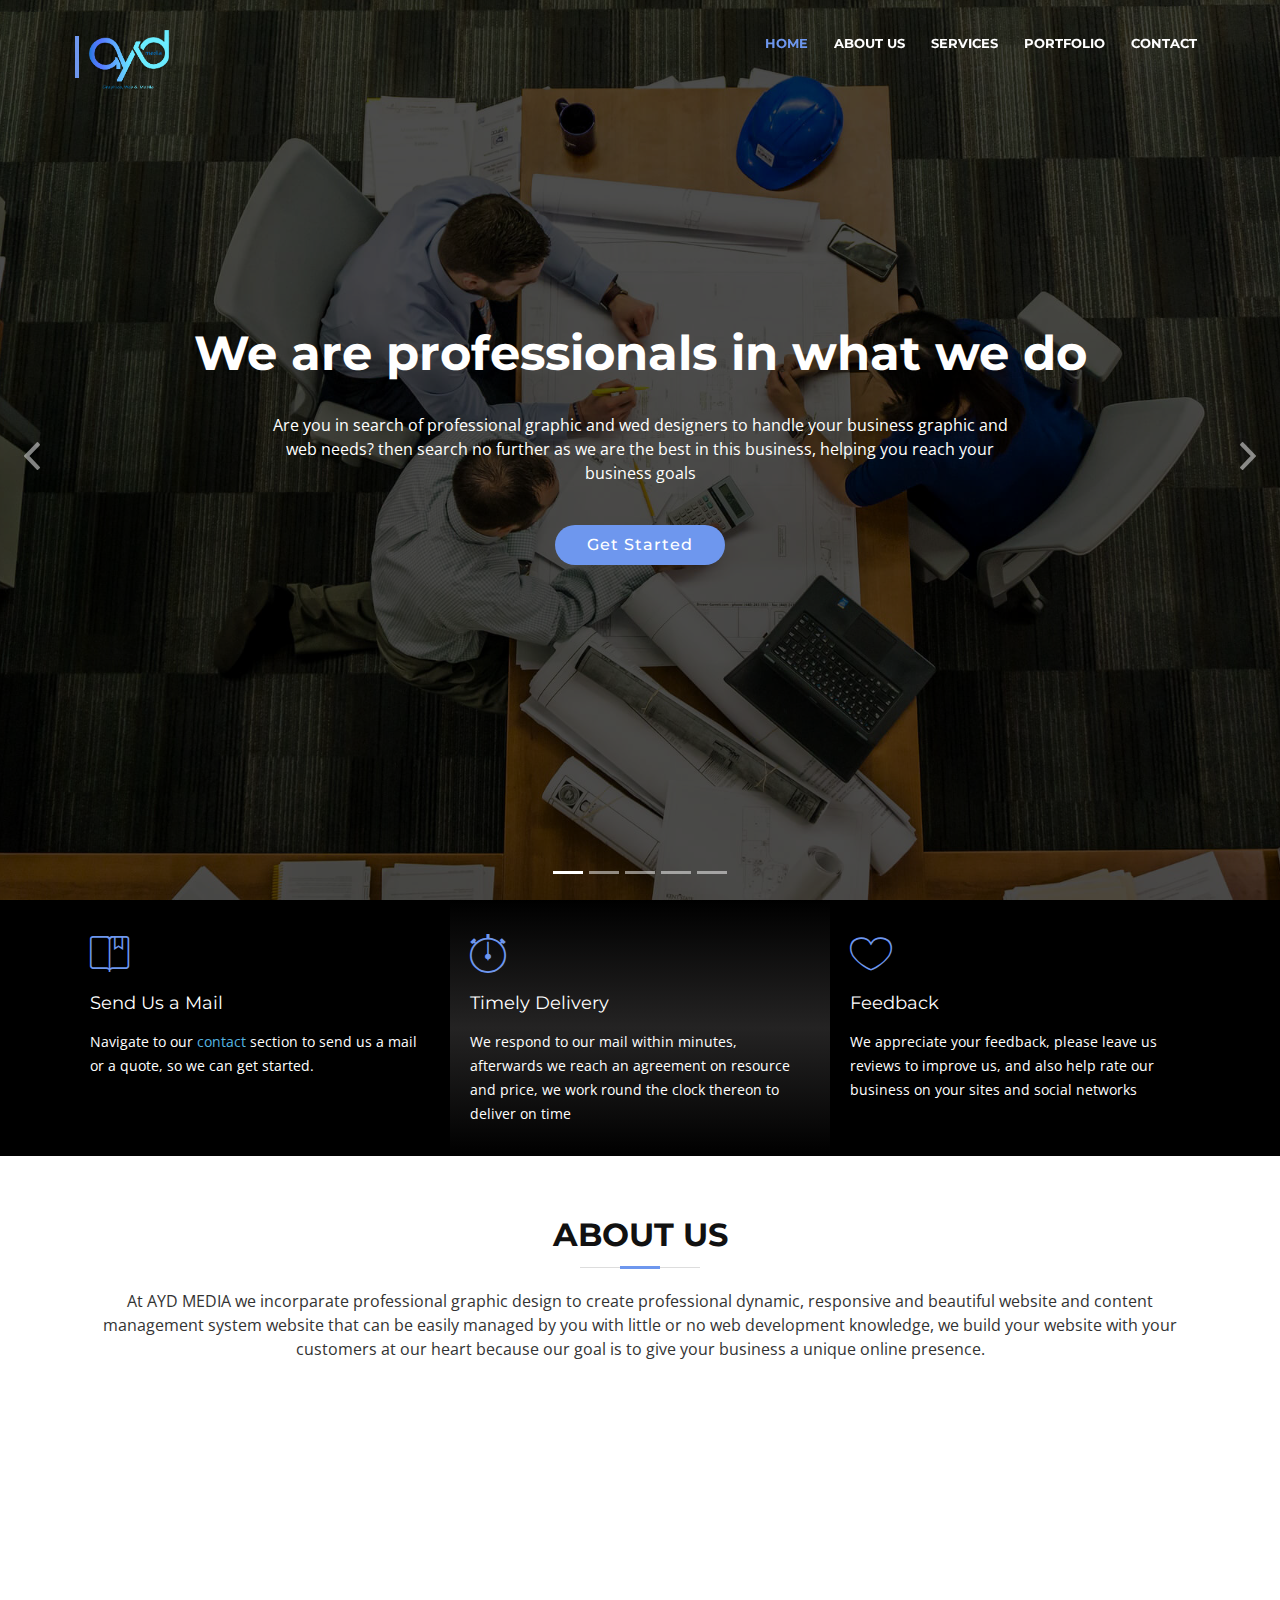
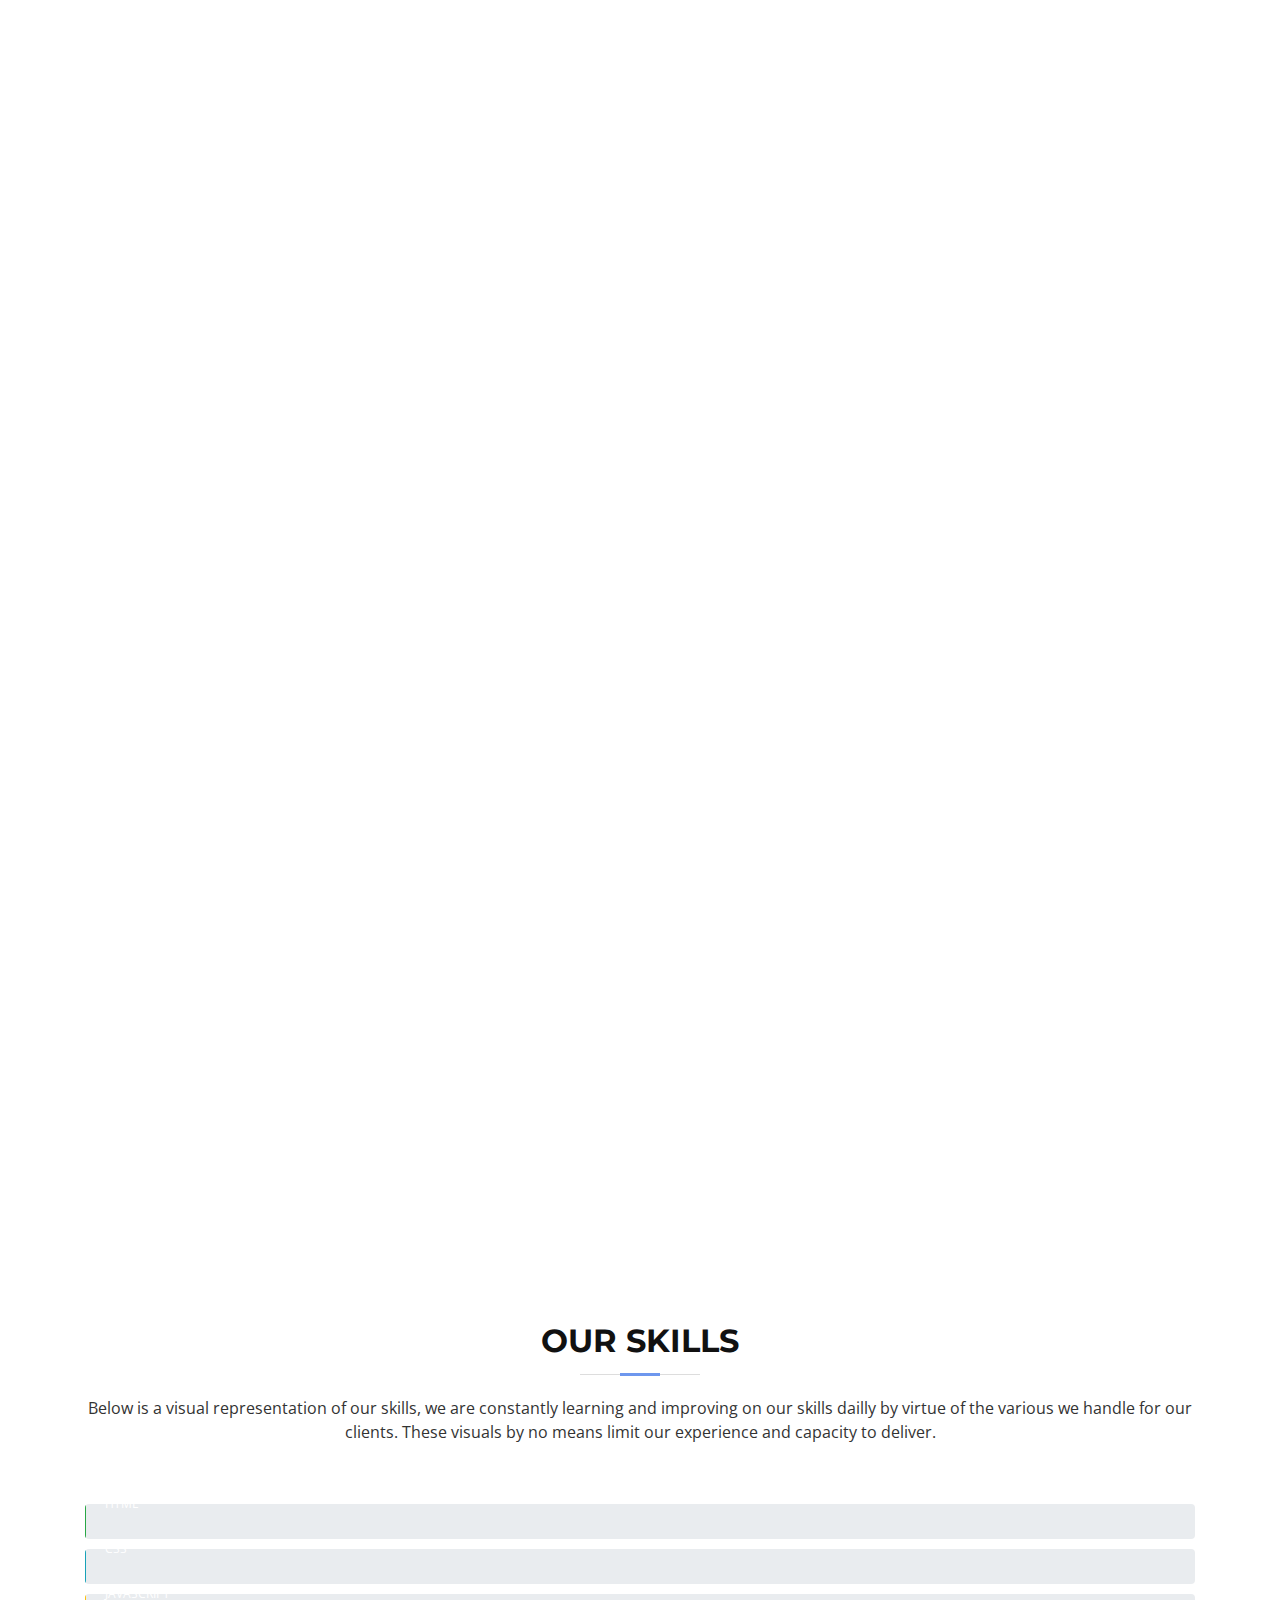
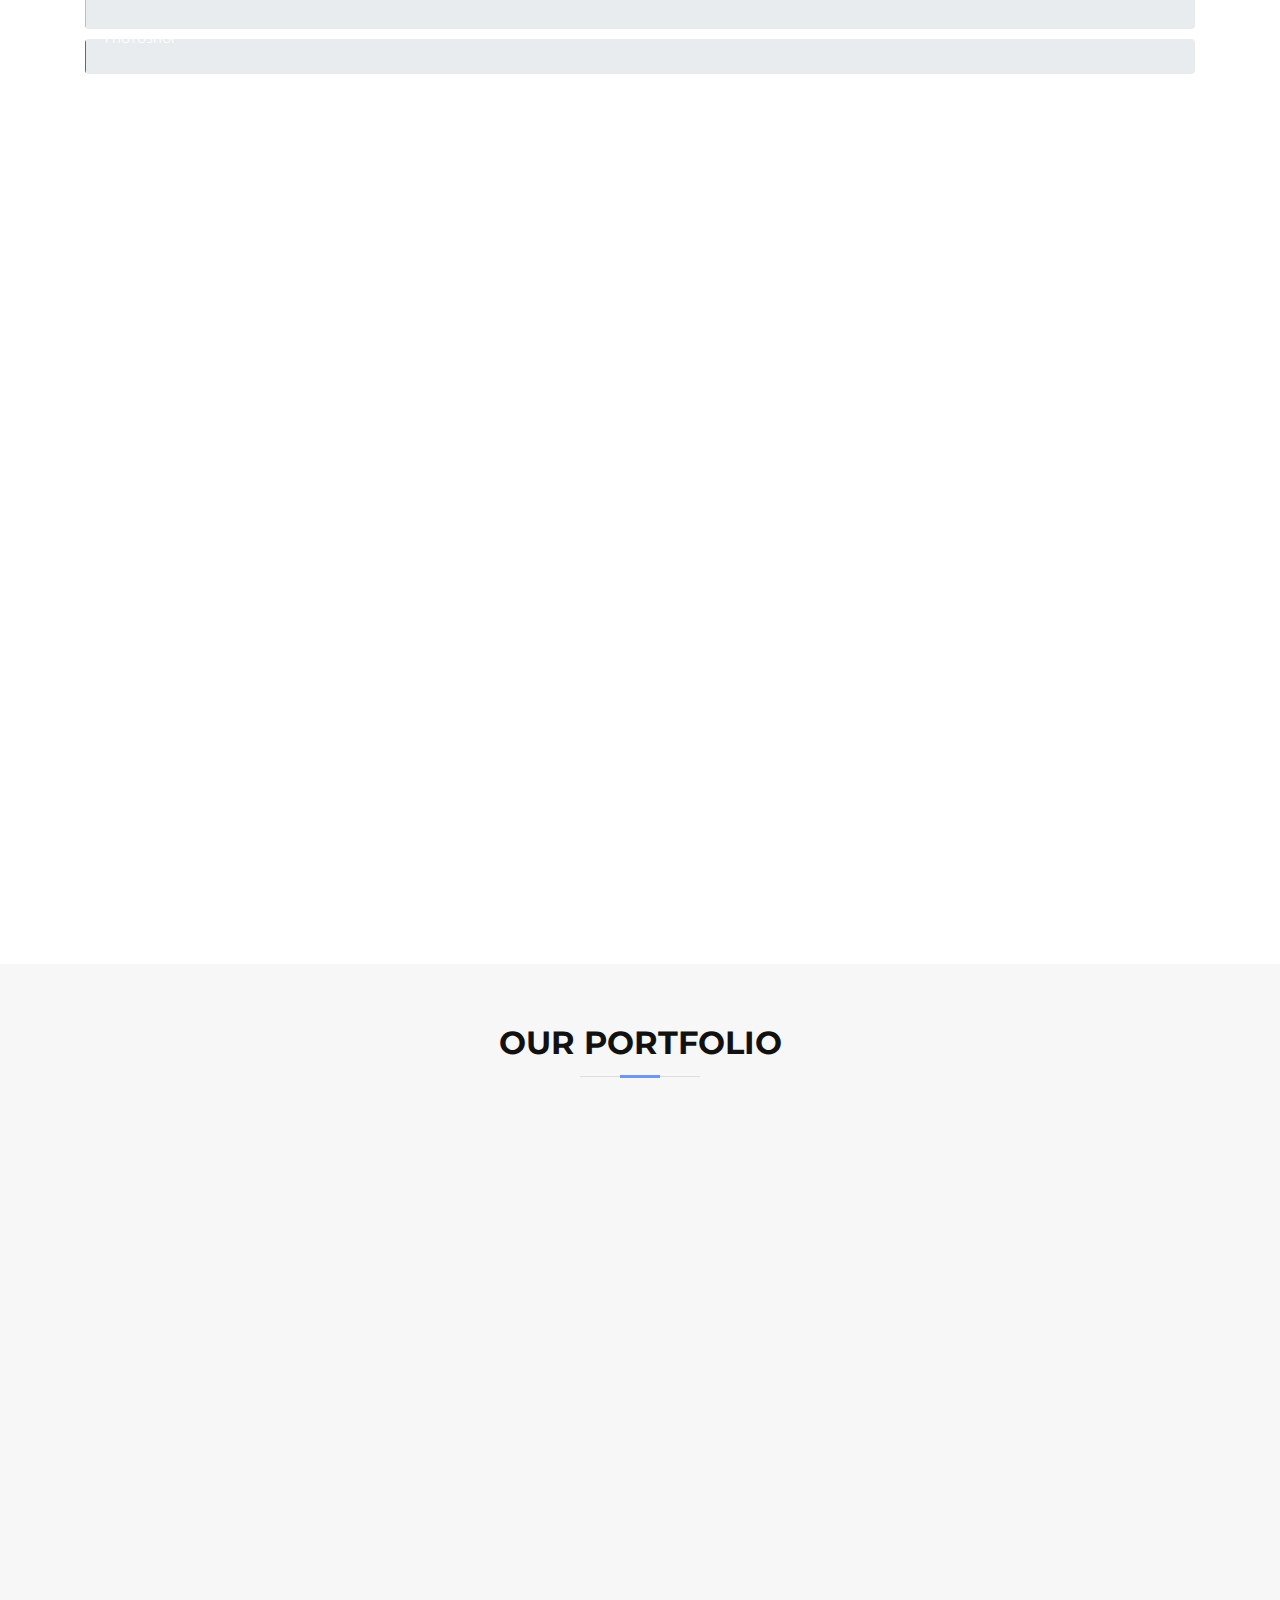
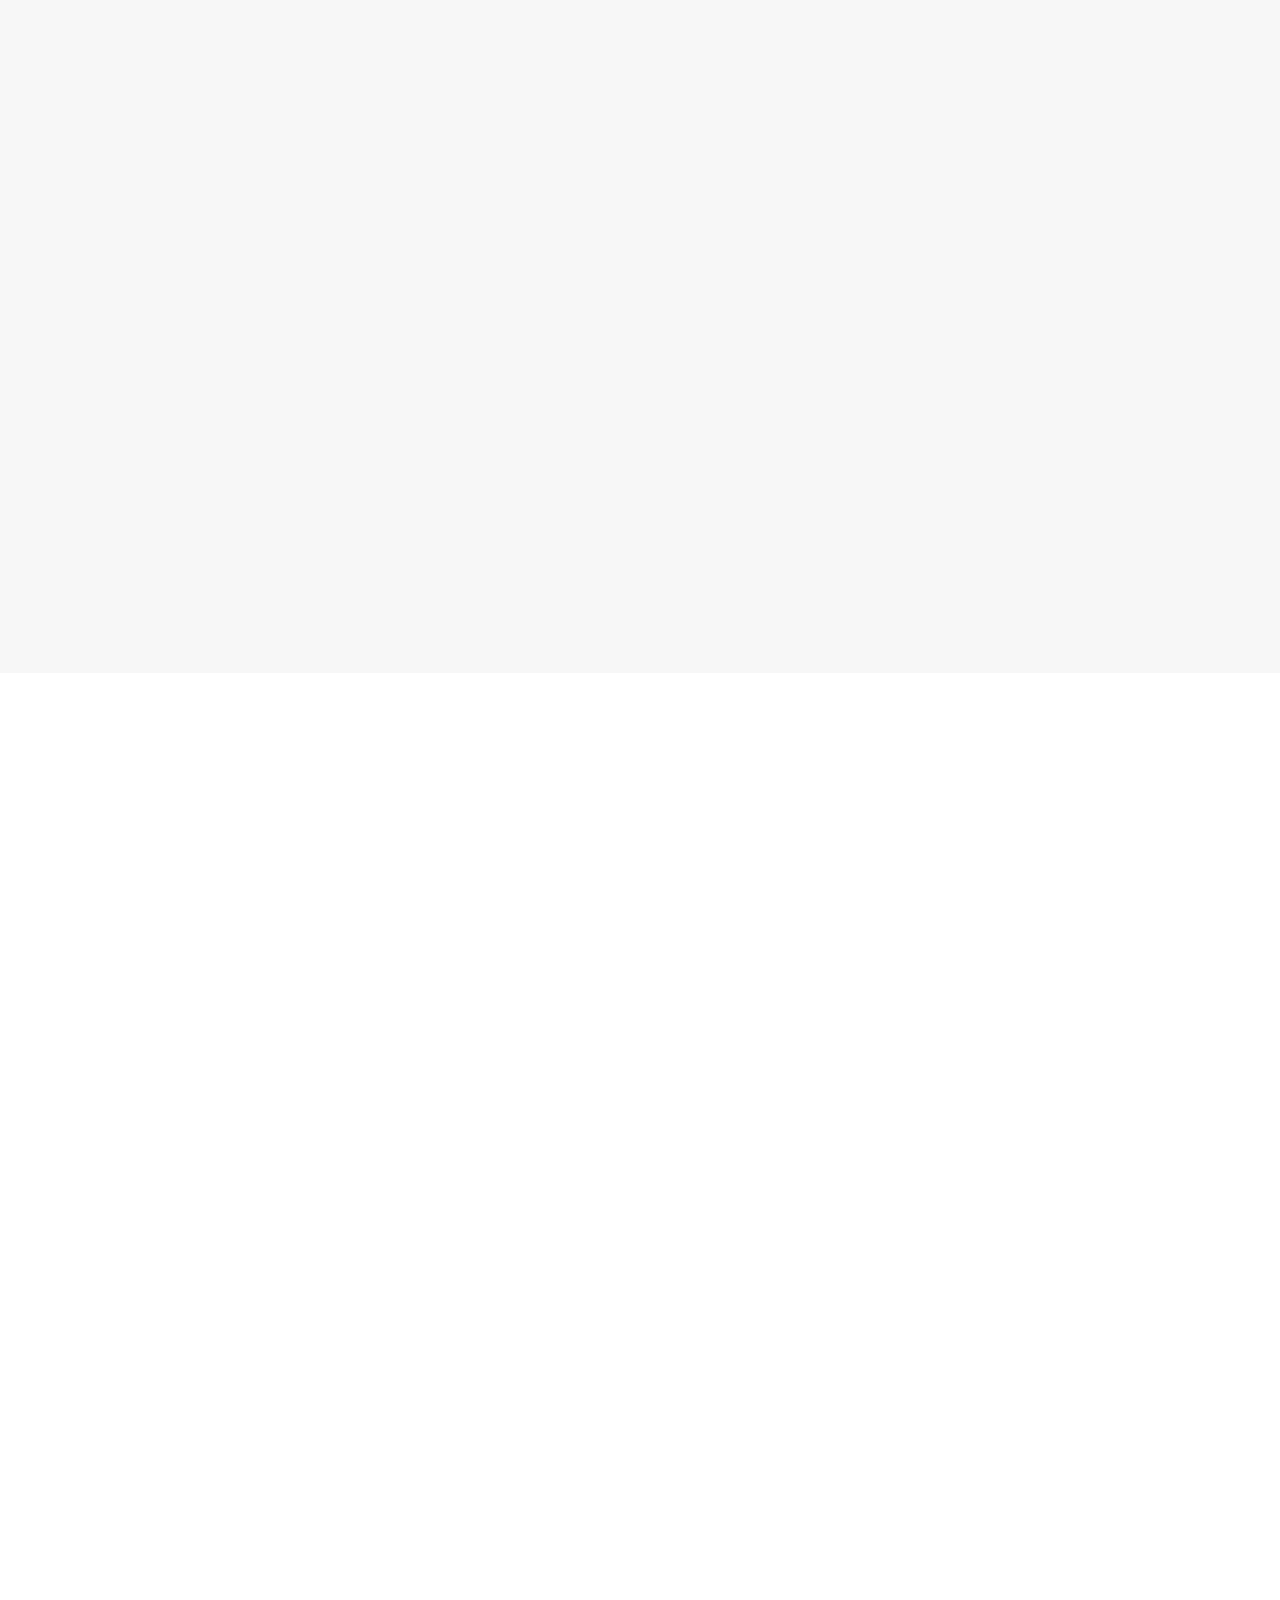
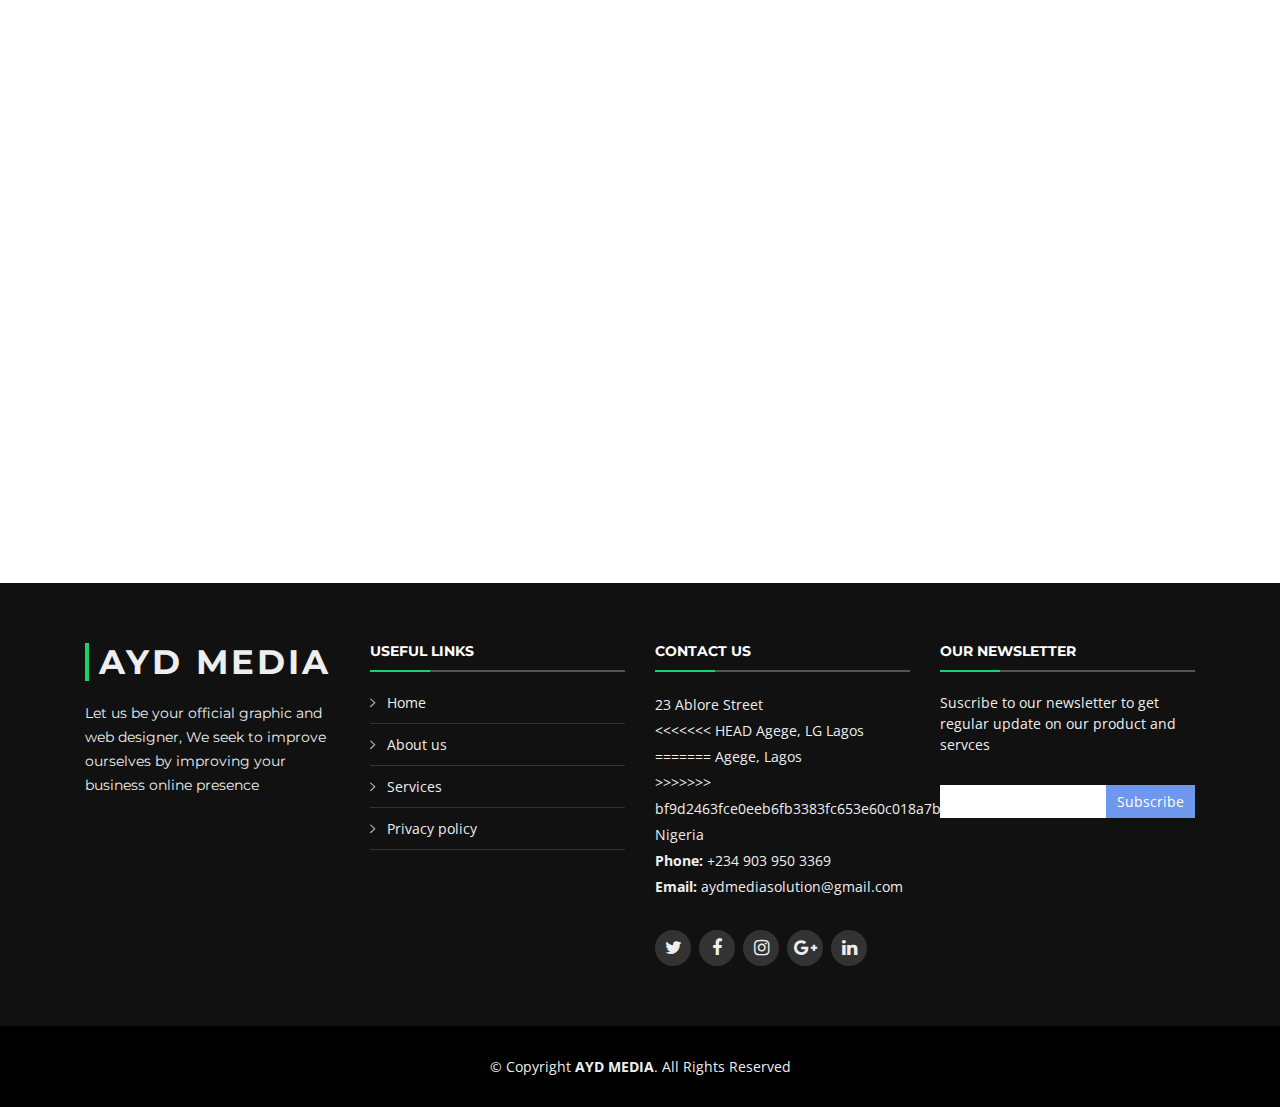
==== commit 7e2c1272: "new update1" ====
--- a/index.html
+++ b/index.html
@@ -817,7 +817,11 @@
             <h4>Contact Us</h4>
             <p>
               23 Ablore Street <br>
+<<<<<<< HEAD
               Agege, LG Lagos<br>
+=======
+              Agege, Lagos<br>
+>>>>>>> bf9d2463fce0eeb6fb3383fc653e60c018a7bdbf
               Nigeria <br>
               <strong>Phone:</strong> +234 903 950 3369<br>
               <strong>Email:</strong> aydmediasolution@gmail.com<br>
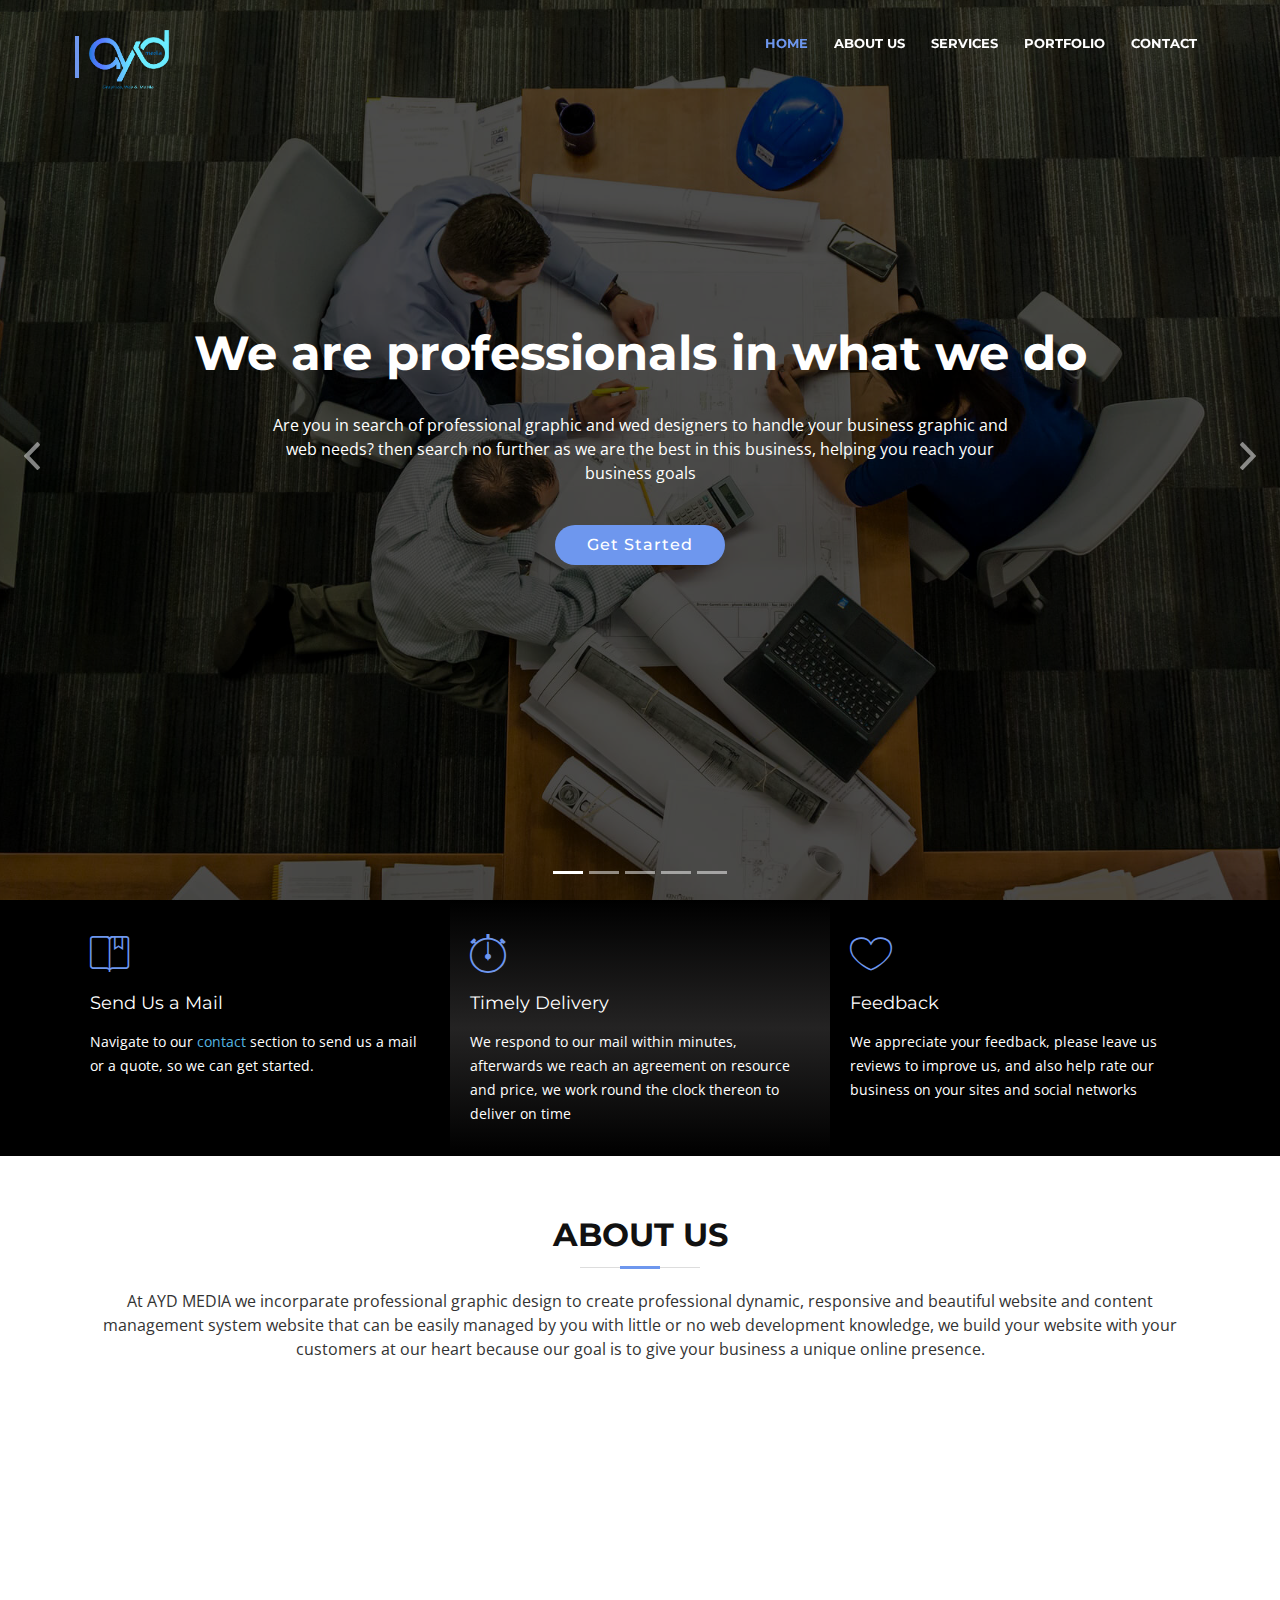
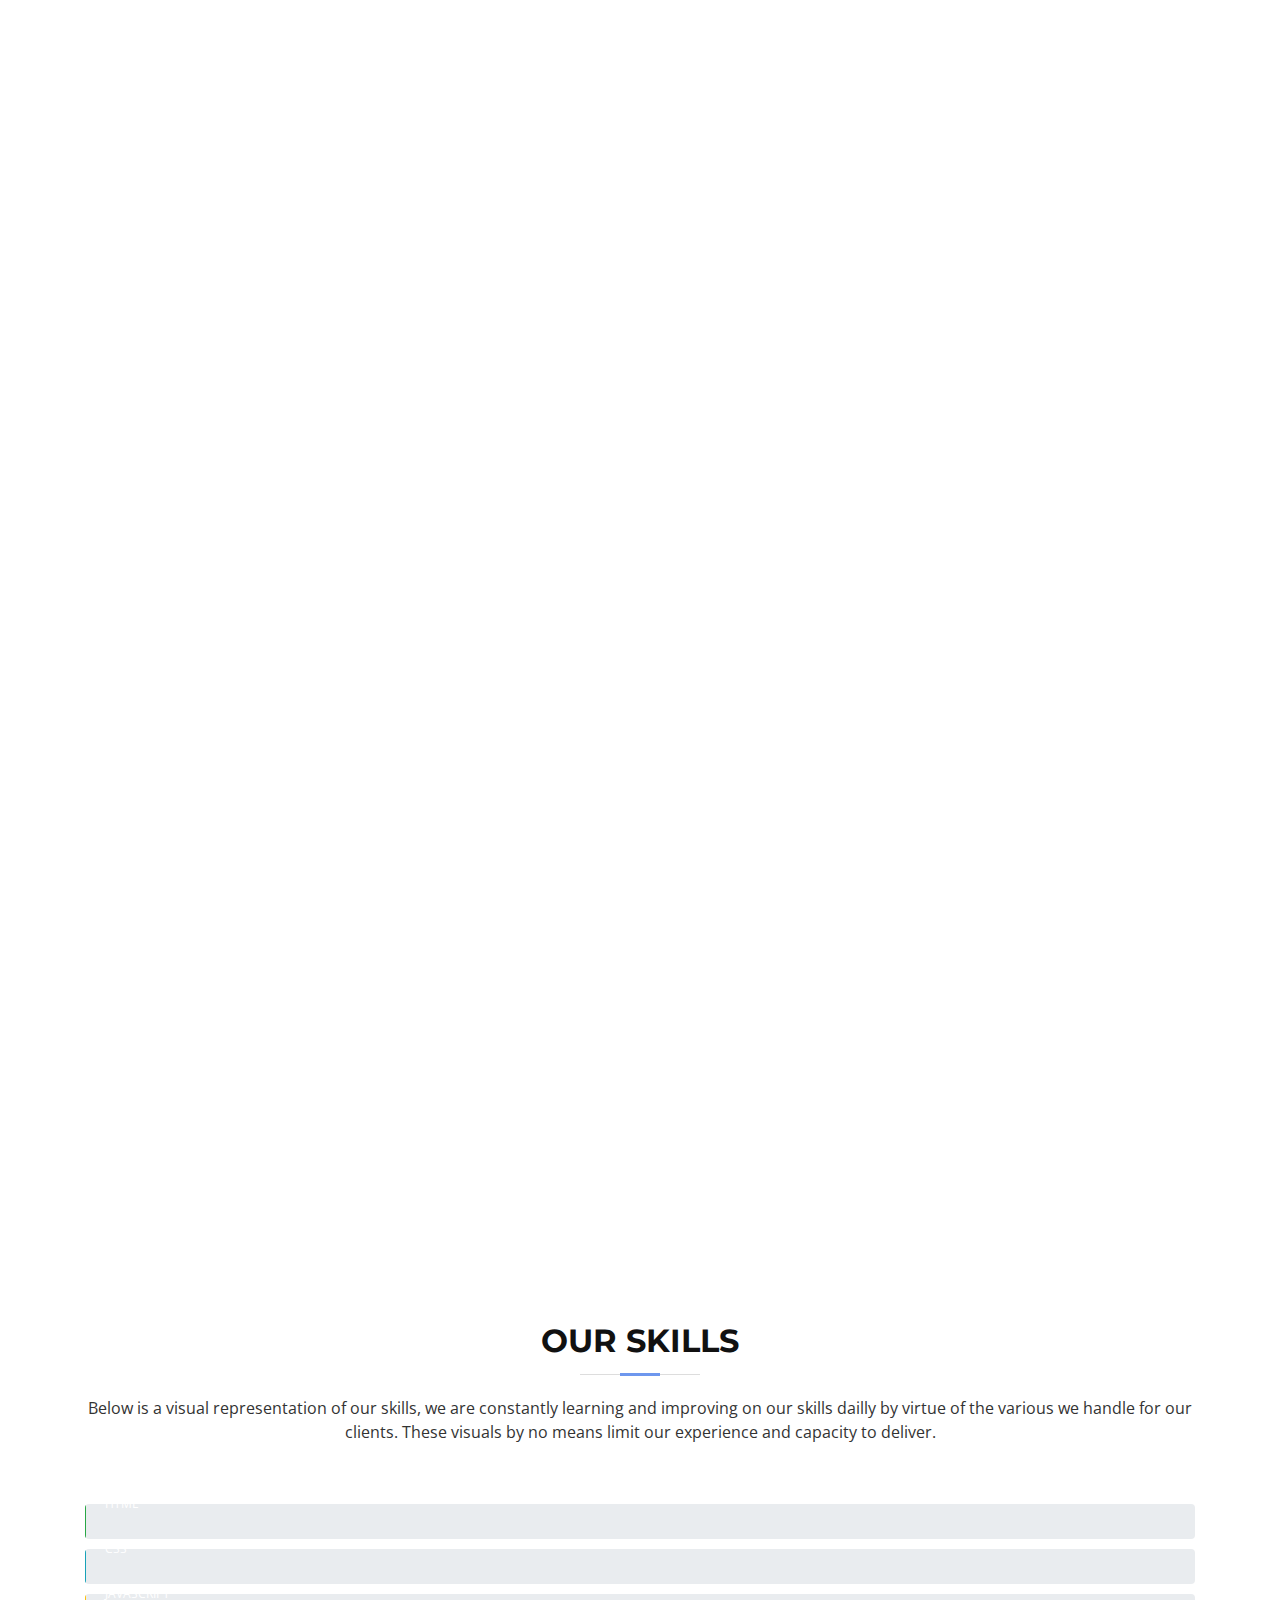
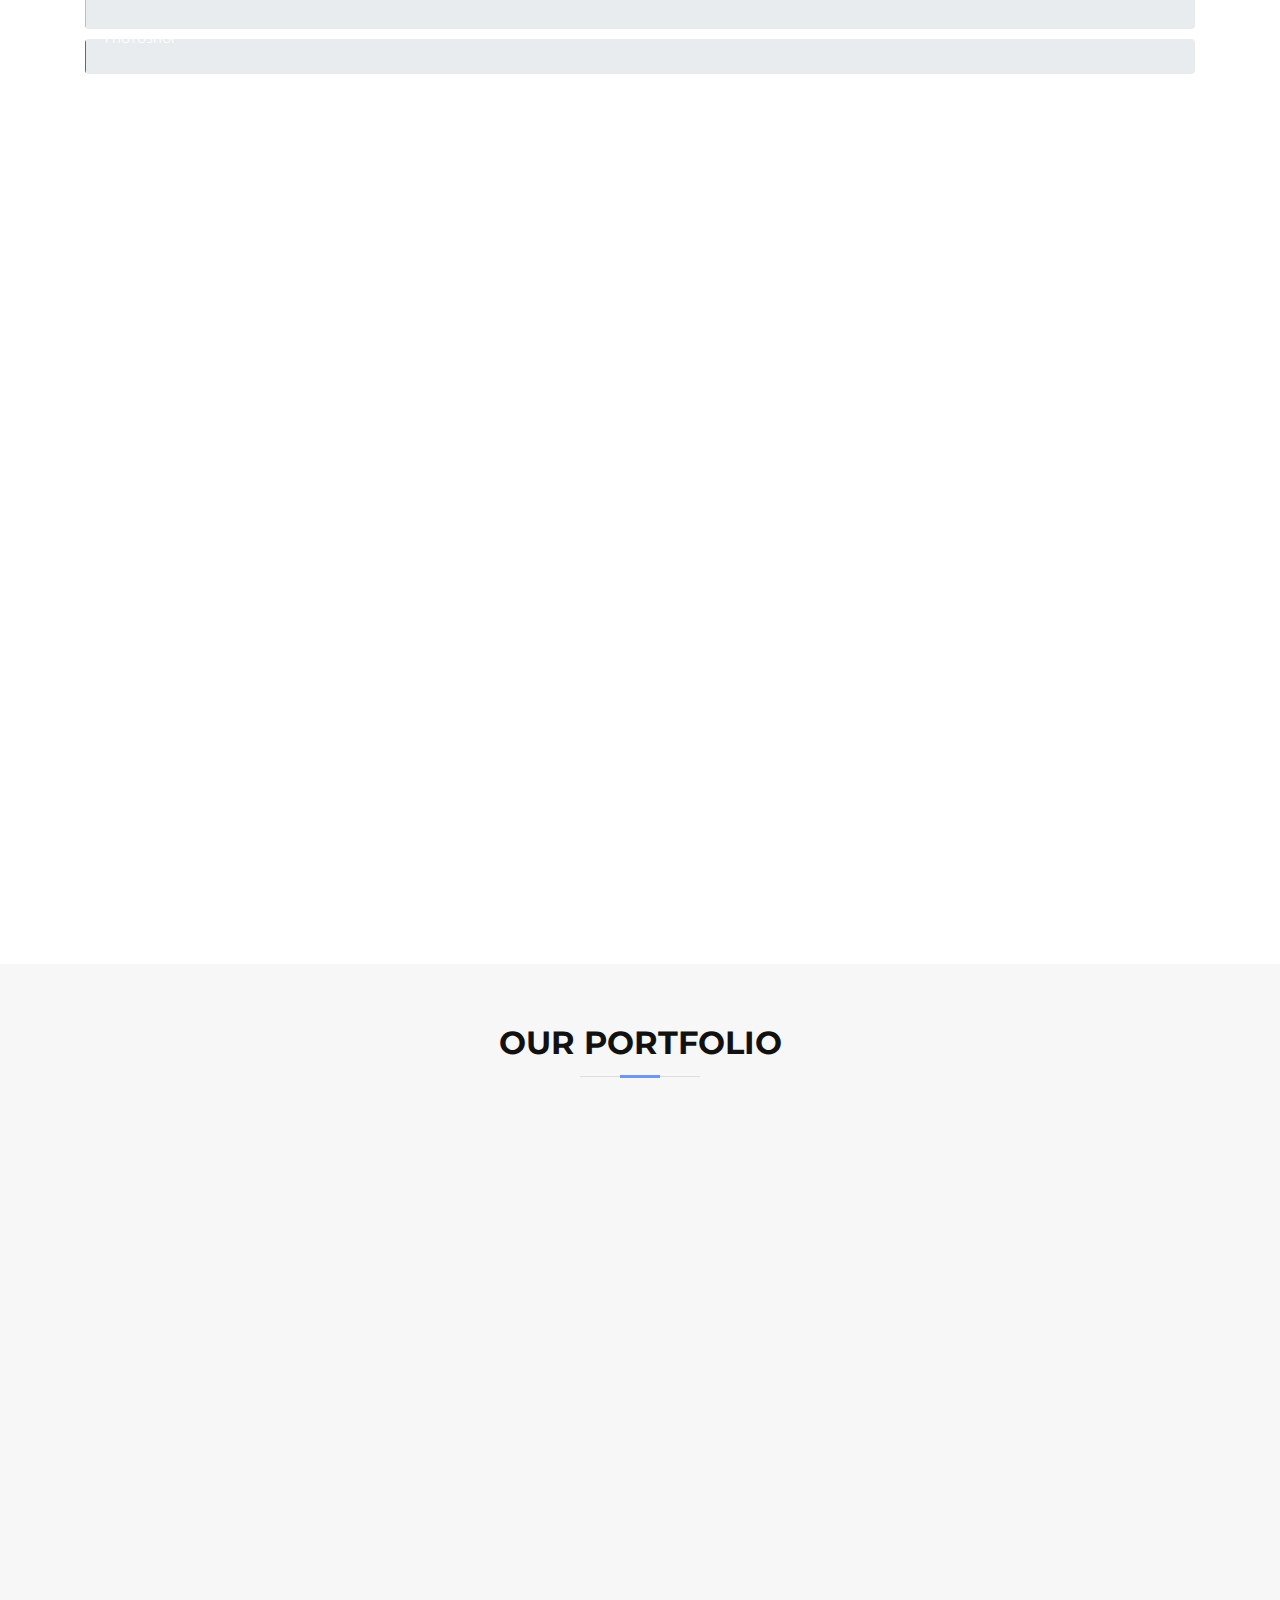
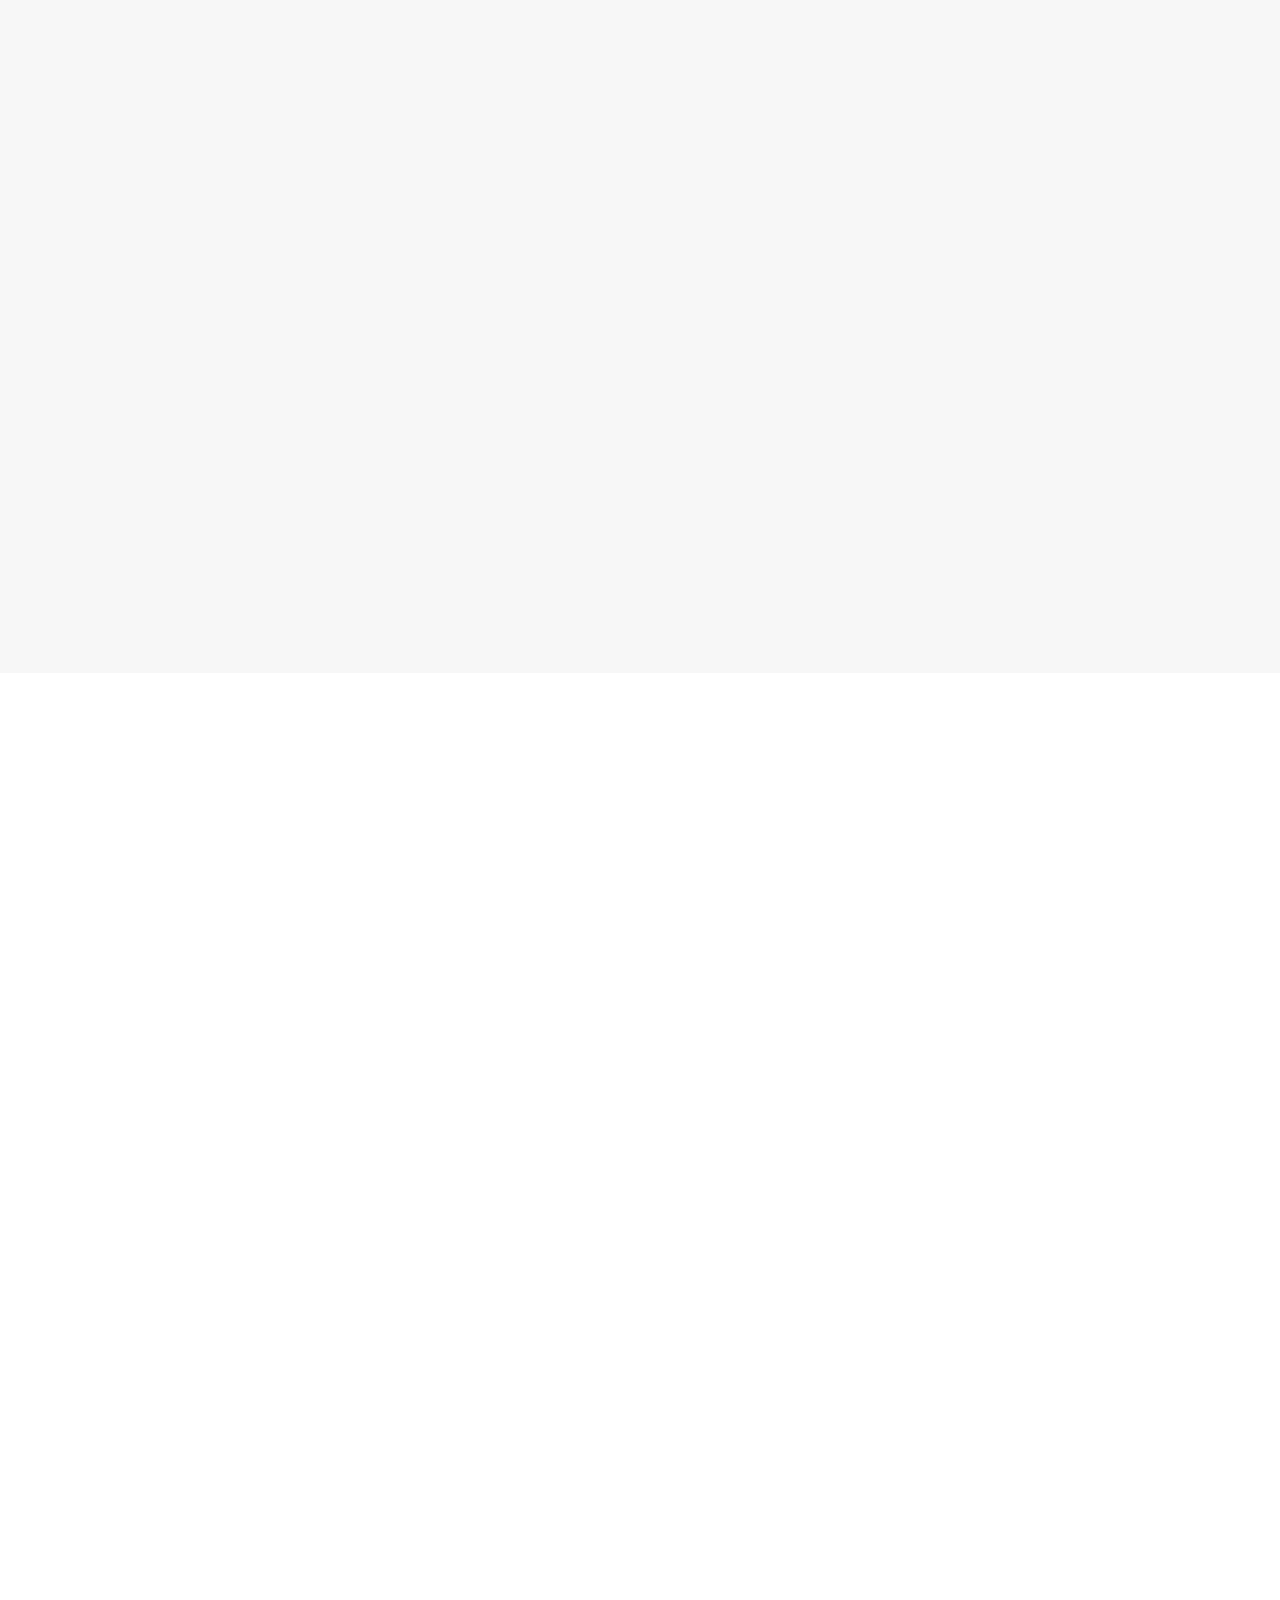
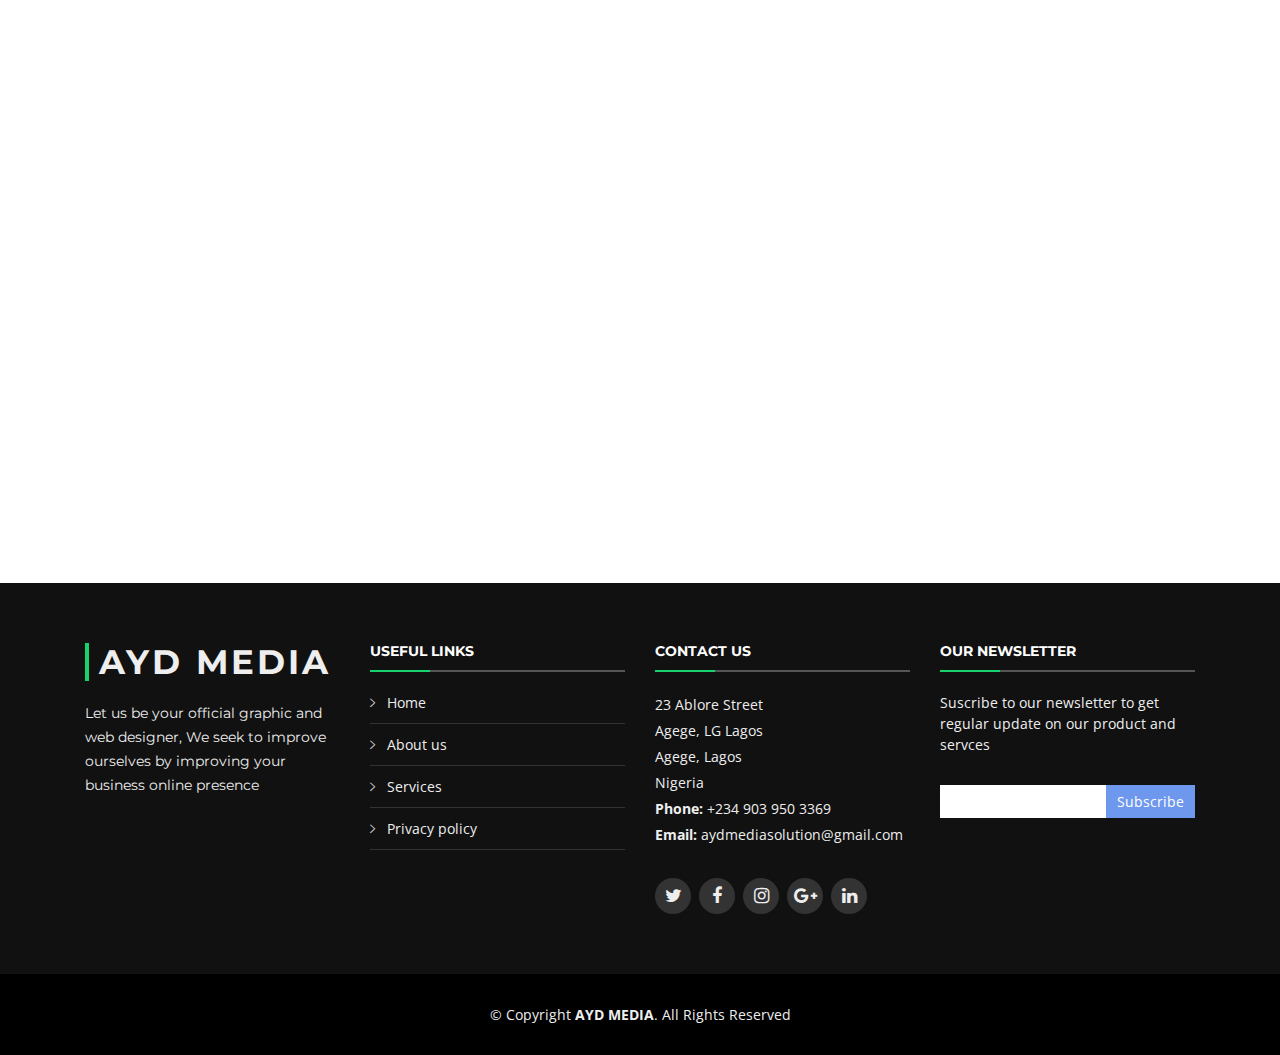
==== commit a9246b9a: "update4" ====
--- a/index.html
+++ b/index.html
@@ -817,11 +817,9 @@
             <h4>Contact Us</h4>
             <p>
               23 Ablore Street <br>
-<<<<<<< HEAD
               Agege, LG Lagos<br>
-=======
+
               Agege, Lagos<br>
->>>>>>> bf9d2463fce0eeb6fb3383fc653e60c018a7bdbf
               Nigeria <br>
               <strong>Phone:</strong> +234 903 950 3369<br>
               <strong>Email:</strong> aydmediasolution@gmail.com<br>
@@ -886,7 +884,7 @@
   <!-- Contact Form JavaScript File -->
   <script src="contactform/contactform.js"></script>
 
-  <!-- Template Main Javascript File -->
+  
   <script src="js/main.js"></script>
 
 </body>
